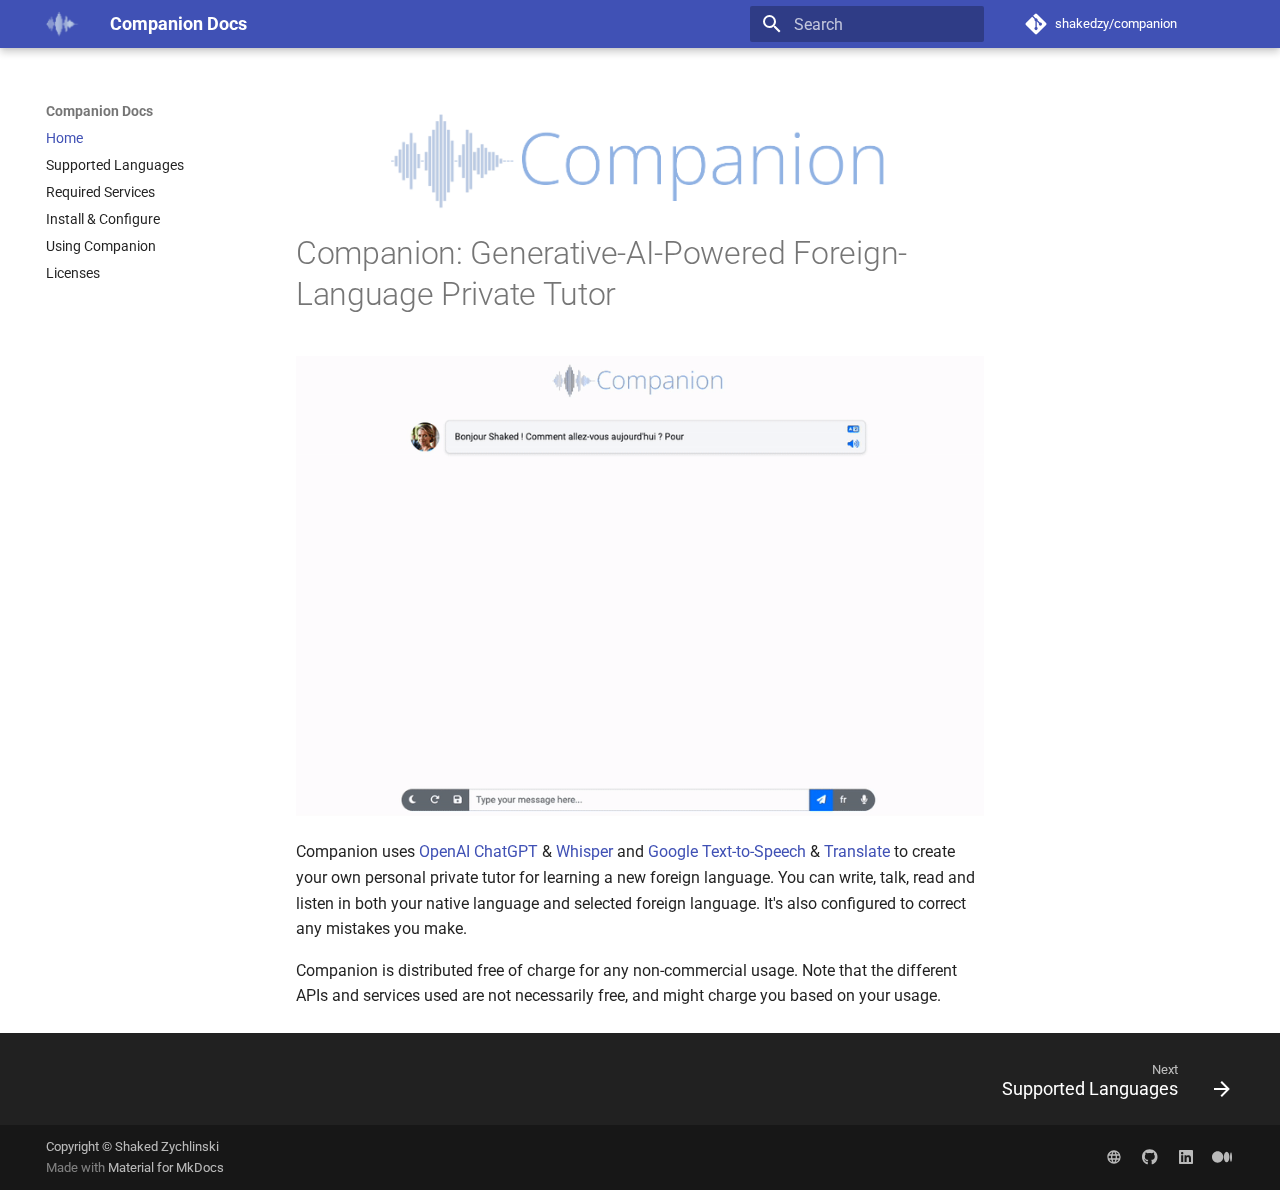
==== index.html @ b1b3f9f4 "Deployed fc66a67 with MkDocs version: 1.4.3" ====
<!doctype html>
<html lang="en" class="no-js">
  <head>
    
      <meta charset="utf-8">
      <meta name="viewport" content="width=device-width,initial-scale=1">
      
        <meta name="description" content="Generative-AI-Powered Foreign-Language Private Tutor (Docs Site)">
      
      
        <meta name="author" content="Shaked Zychlinski">
      
      
        <link rel="canonical" href="http://shakedzy.xyz/companion/">
      
      
      
        <link rel="next" href="languages/">
      
      <link rel="icon" href="images/favicon.png">
      <meta name="generator" content="mkdocs-1.4.3, mkdocs-material-9.1.15">
    
    
      
        <title>Companion Docs</title>
      
    
    
      <link rel="stylesheet" href="assets/stylesheets/main.26e3688c.min.css">
      
      

    
    
    
      
        
        
        <link rel="preconnect" href="https://fonts.gstatic.com" crossorigin>
        <link rel="stylesheet" href="https://fonts.googleapis.com/css?family=Roboto:300,300i,400,400i,700,700i%7CRoboto+Mono:400,400i,700,700i&display=fallback">
        <style>:root{--md-text-font:"Roboto";--md-code-font:"Roboto Mono"}</style>
      
    
    
    <script>__md_scope=new URL(".",location),__md_hash=e=>[...e].reduce((e,_)=>(e<<5)-e+_.charCodeAt(0),0),__md_get=(e,_=localStorage,t=__md_scope)=>JSON.parse(_.getItem(t.pathname+"."+e)),__md_set=(e,_,t=localStorage,a=__md_scope)=>{try{t.setItem(a.pathname+"."+e,JSON.stringify(_))}catch(e){}}</script>
    
      

    
    
    
  </head>
  
  
    <body dir="ltr">
  
    
    
      <script>var palette=__md_get("__palette");if(palette&&"object"==typeof palette.color)for(var key of Object.keys(palette.color))document.body.setAttribute("data-md-color-"+key,palette.color[key])</script>
    
    <input class="md-toggle" data-md-toggle="drawer" type="checkbox" id="__drawer" autocomplete="off">
    <input class="md-toggle" data-md-toggle="search" type="checkbox" id="__search" autocomplete="off">
    <label class="md-overlay" for="__drawer"></label>
    <div data-md-component="skip">
      
        
        <a href="#companion-generative-ai-powered-foreign-language-private-tutor" class="md-skip">
          Skip to content
        </a>
      
    </div>
    <div data-md-component="announce">
      
    </div>
    
    
      

  

<header class="md-header md-header--shadow" data-md-component="header">
  <nav class="md-header__inner md-grid" aria-label="Header">
    <a href="." title="Companion Docs" class="md-header__button md-logo" aria-label="Companion Docs" data-md-component="logo">
      
  <img src="images/small_logo.png" alt="logo">

    </a>
    <label class="md-header__button md-icon" for="__drawer">
      <svg xmlns="http://www.w3.org/2000/svg" viewBox="0 0 24 24"><path d="M3 6h18v2H3V6m0 5h18v2H3v-2m0 5h18v2H3v-2Z"/></svg>
    </label>
    <div class="md-header__title" data-md-component="header-title">
      <div class="md-header__ellipsis">
        <div class="md-header__topic">
          <span class="md-ellipsis">
            Companion Docs
          </span>
        </div>
        <div class="md-header__topic" data-md-component="header-topic">
          <span class="md-ellipsis">
            
              Home
            
          </span>
        </div>
      </div>
    </div>
    
    
    
      <label class="md-header__button md-icon" for="__search">
        <svg xmlns="http://www.w3.org/2000/svg" viewBox="0 0 24 24"><path d="M9.5 3A6.5 6.5 0 0 1 16 9.5c0 1.61-.59 3.09-1.56 4.23l.27.27h.79l5 5-1.5 1.5-5-5v-.79l-.27-.27A6.516 6.516 0 0 1 9.5 16 6.5 6.5 0 0 1 3 9.5 6.5 6.5 0 0 1 9.5 3m0 2C7 5 5 7 5 9.5S7 14 9.5 14 14 12 14 9.5 12 5 9.5 5Z"/></svg>
      </label>
      <div class="md-search" data-md-component="search" role="dialog">
  <label class="md-search__overlay" for="__search"></label>
  <div class="md-search__inner" role="search">
    <form class="md-search__form" name="search">
      <input type="text" class="md-search__input" name="query" aria-label="Search" placeholder="Search" autocapitalize="off" autocorrect="off" autocomplete="off" spellcheck="false" data-md-component="search-query" required>
      <label class="md-search__icon md-icon" for="__search">
        <svg xmlns="http://www.w3.org/2000/svg" viewBox="0 0 24 24"><path d="M9.5 3A6.5 6.5 0 0 1 16 9.5c0 1.61-.59 3.09-1.56 4.23l.27.27h.79l5 5-1.5 1.5-5-5v-.79l-.27-.27A6.516 6.516 0 0 1 9.5 16 6.5 6.5 0 0 1 3 9.5 6.5 6.5 0 0 1 9.5 3m0 2C7 5 5 7 5 9.5S7 14 9.5 14 14 12 14 9.5 12 5 9.5 5Z"/></svg>
        <svg xmlns="http://www.w3.org/2000/svg" viewBox="0 0 24 24"><path d="M20 11v2H8l5.5 5.5-1.42 1.42L4.16 12l7.92-7.92L13.5 5.5 8 11h12Z"/></svg>
      </label>
      <nav class="md-search__options" aria-label="Search">
        
        <button type="reset" class="md-search__icon md-icon" title="Clear" aria-label="Clear" tabindex="-1">
          <svg xmlns="http://www.w3.org/2000/svg" viewBox="0 0 24 24"><path d="M19 6.41 17.59 5 12 10.59 6.41 5 5 6.41 10.59 12 5 17.59 6.41 19 12 13.41 17.59 19 19 17.59 13.41 12 19 6.41Z"/></svg>
        </button>
      </nav>
      
    </form>
    <div class="md-search__output">
      <div class="md-search__scrollwrap" data-md-scrollfix>
        <div class="md-search-result" data-md-component="search-result">
          <div class="md-search-result__meta">
            Initializing search
          </div>
          <ol class="md-search-result__list" role="presentation"></ol>
        </div>
      </div>
    </div>
  </div>
</div>
    
    
      <div class="md-header__source">
        <a href="https://github.com/shakedzy/companion" title="Go to repository" class="md-source" data-md-component="source">
  <div class="md-source__icon md-icon">
    
    <svg xmlns="http://www.w3.org/2000/svg" viewBox="0 0 448 512"><!--! Font Awesome Free 6.4.0 by @fontawesome - https://fontawesome.com License - https://fontawesome.com/license/free (Icons: CC BY 4.0, Fonts: SIL OFL 1.1, Code: MIT License) Copyright 2023 Fonticons, Inc.--><path d="M439.55 236.05 244 40.45a28.87 28.87 0 0 0-40.81 0l-40.66 40.63 51.52 51.52c27.06-9.14 52.68 16.77 43.39 43.68l49.66 49.66c34.23-11.8 61.18 31 35.47 56.69-26.49 26.49-70.21-2.87-56-37.34L240.22 199v121.85c25.3 12.54 22.26 41.85 9.08 55a34.34 34.34 0 0 1-48.55 0c-17.57-17.6-11.07-46.91 11.25-56v-123c-20.8-8.51-24.6-30.74-18.64-45L142.57 101 8.45 235.14a28.86 28.86 0 0 0 0 40.81l195.61 195.6a28.86 28.86 0 0 0 40.8 0l194.69-194.69a28.86 28.86 0 0 0 0-40.81z"/></svg>
  </div>
  <div class="md-source__repository">
    shakedzy/companion
  </div>
</a>
      </div>
    
  </nav>
  
</header>
    
    <div class="md-container" data-md-component="container">
      
      
        
          
        
      
      <main class="md-main" data-md-component="main">
        <div class="md-main__inner md-grid">
          
            
              
              <div class="md-sidebar md-sidebar--primary" data-md-component="sidebar" data-md-type="navigation" >
                <div class="md-sidebar__scrollwrap">
                  <div class="md-sidebar__inner">
                    


<nav class="md-nav md-nav--primary" aria-label="Navigation" data-md-level="0">
  <label class="md-nav__title" for="__drawer">
    <a href="." title="Companion Docs" class="md-nav__button md-logo" aria-label="Companion Docs" data-md-component="logo">
      
  <img src="images/small_logo.png" alt="logo">

    </a>
    Companion Docs
  </label>
  
    <div class="md-nav__source">
      <a href="https://github.com/shakedzy/companion" title="Go to repository" class="md-source" data-md-component="source">
  <div class="md-source__icon md-icon">
    
    <svg xmlns="http://www.w3.org/2000/svg" viewBox="0 0 448 512"><!--! Font Awesome Free 6.4.0 by @fontawesome - https://fontawesome.com License - https://fontawesome.com/license/free (Icons: CC BY 4.0, Fonts: SIL OFL 1.1, Code: MIT License) Copyright 2023 Fonticons, Inc.--><path d="M439.55 236.05 244 40.45a28.87 28.87 0 0 0-40.81 0l-40.66 40.63 51.52 51.52c27.06-9.14 52.68 16.77 43.39 43.68l49.66 49.66c34.23-11.8 61.18 31 35.47 56.69-26.49 26.49-70.21-2.87-56-37.34L240.22 199v121.85c25.3 12.54 22.26 41.85 9.08 55a34.34 34.34 0 0 1-48.55 0c-17.57-17.6-11.07-46.91 11.25-56v-123c-20.8-8.51-24.6-30.74-18.64-45L142.57 101 8.45 235.14a28.86 28.86 0 0 0 0 40.81l195.61 195.6a28.86 28.86 0 0 0 40.8 0l194.69-194.69a28.86 28.86 0 0 0 0-40.81z"/></svg>
  </div>
  <div class="md-source__repository">
    shakedzy/companion
  </div>
</a>
    </div>
  
  <ul class="md-nav__list" data-md-scrollfix>
    
      
      
      

  
  
    
  
  
    <li class="md-nav__item md-nav__item--active">
      
      <input class="md-nav__toggle md-toggle" type="checkbox" id="__toc">
      
      
        
      
      
      <a href="." class="md-nav__link md-nav__link--active">
        Home
      </a>
      
    </li>
  

    
      
      
      

  
  
  
    <li class="md-nav__item">
      <a href="languages/" class="md-nav__link">
        Supported Languages
      </a>
    </li>
  

    
      
      
      

  
  
  
    <li class="md-nav__item">
      <a href="setting_up/" class="md-nav__link">
        Required Services
      </a>
    </li>
  

    
      
      
      

  
  
  
    <li class="md-nav__item">
      <a href="install/" class="md-nav__link">
        Install & Configure
      </a>
    </li>
  

    
      
      
      

  
  
  
    <li class="md-nav__item">
      <a href="run/" class="md-nav__link">
        Using Companion
      </a>
    </li>
  

    
      
      
      

  
  
  
    <li class="md-nav__item">
      <a href="licenses/" class="md-nav__link">
        Licenses
      </a>
    </li>
  

    
  </ul>
</nav>
                  </div>
                </div>
              </div>
            
            
              
              <div class="md-sidebar md-sidebar--secondary" data-md-component="sidebar" data-md-type="toc" >
                <div class="md-sidebar__scrollwrap">
                  <div class="md-sidebar__inner">
                    

<nav class="md-nav md-nav--secondary" aria-label="Table of contents">
  
  
  
    
  
  
</nav>
                  </div>
                </div>
              </div>
            
          
          
            <div class="md-content" data-md-component="content">
              <article class="md-content__inner md-typeset">
                
                  

  
  


<p align="center">
  <img src="images/logo.png" style="width: 500px;">
</p>

<h1 id="companion-generative-ai-powered-foreign-language-private-tutor">Companion: Generative-AI-Powered Foreign-Language Private Tutor</h1>
<p><img alt="demo" src="images/demo.gif" /></p>
<p>Companion uses <a href="https://chat.openai.com">OpenAI ChatGPT</a> &amp; <a href="https://openai.com/research/whisper">Whisper</a> and 
<a href="https://cloud.google.com/text-to-speech">Google Text-to-Speech</a> &amp; 
<a href="https://translate.google.com/">Translate</a> to create your own personal
private tutor for learning a new foreign language. You can write, talk, read and listen 
in both your native language and selected foreign language. It's also configured to correct any mistakes you make.</p>
<p>Companion is distributed free of charge for any non-commercial usage. Note that the different APIs
and services used are not necessarily free, and might charge you based on your usage. </p>





                
              </article>
            </div>
          
          
  <script>var tabs=__md_get("__tabs");if(Array.isArray(tabs))e:for(var set of document.querySelectorAll(".tabbed-set")){var tab,labels=set.querySelector(".tabbed-labels");for(tab of tabs)for(var label of labels.getElementsByTagName("label"))if(label.innerText.trim()===tab){var input=document.getElementById(label.htmlFor);input.checked=!0;continue e}}</script>

        </div>
        
          <button type="button" class="md-top md-icon" data-md-component="top" hidden>
            <svg xmlns="http://www.w3.org/2000/svg" viewBox="0 0 24 24"><path d="M13 20h-2V8l-5.5 5.5-1.42-1.42L12 4.16l7.92 7.92-1.42 1.42L13 8v12Z"/></svg>
            Back to top
          </button>
        
      </main>
      
        <footer class="md-footer">
  
    
      
      <nav class="md-footer__inner md-grid" aria-label="Footer" >
        
        
          
          <a href="languages/" class="md-footer__link md-footer__link--next" aria-label="Next: Supported Languages" rel="next">
            <div class="md-footer__title">
              <span class="md-footer__direction">
                Next
              </span>
              <div class="md-ellipsis">
                Supported Languages
              </div>
            </div>
            <div class="md-footer__button md-icon">
              <svg xmlns="http://www.w3.org/2000/svg" viewBox="0 0 24 24"><path d="M4 11v2h12l-5.5 5.5 1.42 1.42L19.84 12l-7.92-7.92L10.5 5.5 16 11H4Z"/></svg>
            </div>
          </a>
        
      </nav>
    
  
  <div class="md-footer-meta md-typeset">
    <div class="md-footer-meta__inner md-grid">
      <div class="md-copyright">
  
    <div class="md-copyright__highlight">
      Copyright &copy; Shaked Zychlinski
    </div>
  
  
    Made with
    <a href="https://squidfunk.github.io/mkdocs-material/" target="_blank" rel="noopener">
      Material for MkDocs
    </a>
  
</div>
      
        <div class="md-social">
  
    
    
    
    
      
      
    
    <a href="https://shakedzy.xyz/" target="_blank" rel="noopener" title="shakedzy.xyz" class="md-social__link">
      <svg xmlns="http://www.w3.org/2000/svg" viewBox="0 0 24 24"><path d="M16.36 14c.08-.66.14-1.32.14-2 0-.68-.06-1.34-.14-2h3.38c.16.64.26 1.31.26 2s-.1 1.36-.26 2m-5.15 5.56c.6-1.11 1.06-2.31 1.38-3.56h2.95a8.03 8.03 0 0 1-4.33 3.56M14.34 14H9.66c-.1-.66-.16-1.32-.16-2 0-.68.06-1.35.16-2h4.68c.09.65.16 1.32.16 2 0 .68-.07 1.34-.16 2M12 19.96c-.83-1.2-1.5-2.53-1.91-3.96h3.82c-.41 1.43-1.08 2.76-1.91 3.96M8 8H5.08A7.923 7.923 0 0 1 9.4 4.44C8.8 5.55 8.35 6.75 8 8m-2.92 8H8c.35 1.25.8 2.45 1.4 3.56A8.008 8.008 0 0 1 5.08 16m-.82-2C4.1 13.36 4 12.69 4 12s.1-1.36.26-2h3.38c-.08.66-.14 1.32-.14 2 0 .68.06 1.34.14 2M12 4.03c.83 1.2 1.5 2.54 1.91 3.97h-3.82c.41-1.43 1.08-2.77 1.91-3.97M18.92 8h-2.95a15.65 15.65 0 0 0-1.38-3.56c1.84.63 3.37 1.9 4.33 3.56M12 2C6.47 2 2 6.5 2 12a10 10 0 0 0 10 10 10 10 0 0 0 10-10A10 10 0 0 0 12 2Z"/></svg>
    </a>
  
    
    
    
    
      
      
    
    <a href="https://github.com/shakedzy" target="_blank" rel="noopener" title="github.com" class="md-social__link">
      <svg xmlns="http://www.w3.org/2000/svg" viewBox="0 0 496 512"><!--! Font Awesome Free 6.4.0 by @fontawesome - https://fontawesome.com License - https://fontawesome.com/license/free (Icons: CC BY 4.0, Fonts: SIL OFL 1.1, Code: MIT License) Copyright 2023 Fonticons, Inc.--><path d="M165.9 397.4c0 2-2.3 3.6-5.2 3.6-3.3.3-5.6-1.3-5.6-3.6 0-2 2.3-3.6 5.2-3.6 3-.3 5.6 1.3 5.6 3.6zm-31.1-4.5c-.7 2 1.3 4.3 4.3 4.9 2.6 1 5.6 0 6.2-2s-1.3-4.3-4.3-5.2c-2.6-.7-5.5.3-6.2 2.3zm44.2-1.7c-2.9.7-4.9 2.6-4.6 4.9.3 2 2.9 3.3 5.9 2.6 2.9-.7 4.9-2.6 4.6-4.6-.3-1.9-3-3.2-5.9-2.9zM244.8 8C106.1 8 0 113.3 0 252c0 110.9 69.8 205.8 169.5 239.2 12.8 2.3 17.3-5.6 17.3-12.1 0-6.2-.3-40.4-.3-61.4 0 0-70 15-84.7-29.8 0 0-11.4-29.1-27.8-36.6 0 0-22.9-15.7 1.6-15.4 0 0 24.9 2 38.6 25.8 21.9 38.6 58.6 27.5 72.9 20.9 2.3-16 8.8-27.1 16-33.7-55.9-6.2-112.3-14.3-112.3-110.5 0-27.5 7.6-41.3 23.6-58.9-2.6-6.5-11.1-33.3 2.6-67.9 20.9-6.5 69 27 69 27 20-5.6 41.5-8.5 62.8-8.5s42.8 2.9 62.8 8.5c0 0 48.1-33.6 69-27 13.7 34.7 5.2 61.4 2.6 67.9 16 17.7 25.8 31.5 25.8 58.9 0 96.5-58.9 104.2-114.8 110.5 9.2 7.9 17 22.9 17 46.4 0 33.7-.3 75.4-.3 83.6 0 6.5 4.6 14.4 17.3 12.1C428.2 457.8 496 362.9 496 252 496 113.3 383.5 8 244.8 8zM97.2 352.9c-1.3 1-1 3.3.7 5.2 1.6 1.6 3.9 2.3 5.2 1 1.3-1 1-3.3-.7-5.2-1.6-1.6-3.9-2.3-5.2-1zm-10.8-8.1c-.7 1.3.3 2.9 2.3 3.9 1.6 1 3.6.7 4.3-.7.7-1.3-.3-2.9-2.3-3.9-2-.6-3.6-.3-4.3.7zm32.4 35.6c-1.6 1.3-1 4.3 1.3 6.2 2.3 2.3 5.2 2.6 6.5 1 1.3-1.3.7-4.3-1.3-6.2-2.2-2.3-5.2-2.6-6.5-1zm-11.4-14.7c-1.6 1-1.6 3.6 0 5.9 1.6 2.3 4.3 3.3 5.6 2.3 1.6-1.3 1.6-3.9 0-6.2-1.4-2.3-4-3.3-5.6-2z"/></svg>
    </a>
  
    
    
    
    
      
      
    
    <a href="https://www.linkedin.com/in/shakedzy/" target="_blank" rel="noopener" title="www.linkedin.com" class="md-social__link">
      <svg xmlns="http://www.w3.org/2000/svg" viewBox="0 0 448 512"><!--! Font Awesome Free 6.4.0 by @fontawesome - https://fontawesome.com License - https://fontawesome.com/license/free (Icons: CC BY 4.0, Fonts: SIL OFL 1.1, Code: MIT License) Copyright 2023 Fonticons, Inc.--><path d="M416 32H31.9C14.3 32 0 46.5 0 64.3v383.4C0 465.5 14.3 480 31.9 480H416c17.6 0 32-14.5 32-32.3V64.3c0-17.8-14.4-32.3-32-32.3zM135.4 416H69V202.2h66.5V416zm-33.2-243c-21.3 0-38.5-17.3-38.5-38.5S80.9 96 102.2 96c21.2 0 38.5 17.3 38.5 38.5 0 21.3-17.2 38.5-38.5 38.5zm282.1 243h-66.4V312c0-24.8-.5-56.7-34.5-56.7-34.6 0-39.9 27-39.9 54.9V416h-66.4V202.2h63.7v29.2h.9c8.9-16.8 30.6-34.5 62.9-34.5 67.2 0 79.7 44.3 79.7 101.9V416z"/></svg>
    </a>
  
    
    
    
    
      
      
    
    <a href="https://shakedzy.medium.com/" target="_blank" rel="noopener" title="shakedzy.medium.com" class="md-social__link">
      <svg xmlns="http://www.w3.org/2000/svg" viewBox="0 0 640 512"><!--! Font Awesome Free 6.4.0 by @fontawesome - https://fontawesome.com License - https://fontawesome.com/license/free (Icons: CC BY 4.0, Fonts: SIL OFL 1.1, Code: MIT License) Copyright 2023 Fonticons, Inc.--><path d="M180.5 74.262C80.813 74.262 0 155.633 0 256s80.819 181.738 180.5 181.738S361 356.373 361 256 280.191 74.262 180.5 74.262Zm288.25 10.646c-49.845 0-90.245 76.619-90.245 171.095s40.406 171.1 90.251 171.1 90.251-76.619 90.251-171.1H559c0-94.503-40.4-171.095-90.248-171.095Zm139.506 17.821c-17.526 0-31.735 68.628-31.735 153.274s14.2 153.274 31.735 153.274S640 340.631 640 256c0-84.649-14.215-153.271-31.742-153.271Z"/></svg>
    </a>
  
</div>
      
    </div>
  </div>
</footer>
      
    </div>
    <div class="md-dialog" data-md-component="dialog">
      <div class="md-dialog__inner md-typeset"></div>
    </div>
    
    <script id="__config" type="application/json">{"base": ".", "features": ["navigation.top", "navigation.footer", "content.code.copy", "content.tabs.link"], "search": "assets/javascripts/workers/search.208ed371.min.js", "translations": {"clipboard.copied": "Copied to clipboard", "clipboard.copy": "Copy to clipboard", "search.result.more.one": "1 more on this page", "search.result.more.other": "# more on this page", "search.result.none": "No matching documents", "search.result.one": "1 matching document", "search.result.other": "# matching documents", "search.result.placeholder": "Type to start searching", "search.result.term.missing": "Missing", "select.version": "Select version"}}</script>
    
    
      <script src="assets/javascripts/bundle.b4d07000.min.js"></script>
      
    
  </body>
</html>
---- assets/stylesheets/main.26e3688c.min.css ----
@charset "UTF-8";html{-webkit-text-size-adjust:none;-moz-text-size-adjust:none;text-size-adjust:none;box-sizing:border-box}*,:after,:before{box-sizing:inherit}@media (prefers-reduced-motion){*,:after,:before{transition:none!important}}body{margin:0}a,button,input,label{-webkit-tap-highlight-color:transparent}a{color:inherit;text-decoration:none}hr{border:0;box-sizing:initial;display:block;height:.05rem;overflow:visible;padding:0}small{font-size:80%}sub,sup{line-height:1em}img{border-style:none}table{border-collapse:initial;border-spacing:0}td,th{font-weight:400;vertical-align:top}button{background:#0000;border:0;font-family:inherit;font-size:inherit;margin:0;padding:0}input{border:0;outline:none}:root{--md-primary-fg-color:#4051b5;--md-primary-fg-color--light:#5d6cc0;--md-primary-fg-color--dark:#303fa1;--md-primary-bg-color:#fff;--md-primary-bg-color--light:#ffffffb3;--md-accent-fg-color:#526cfe;--md-accent-fg-color--transparent:#526cfe1a;--md-accent-bg-color:#fff;--md-accent-bg-color--light:#ffffffb3}[data-md-color-scheme=default]{color-scheme:light}[data-md-color-scheme=default] img[src$="#gh-dark-mode-only"],[data-md-color-scheme=default] img[src$="#only-dark"]{display:none}:root,[data-md-color-scheme=default]{--md-default-fg-color:#000000de;--md-default-fg-color--light:#0000008a;--md-default-fg-color--lighter:#00000052;--md-default-fg-color--lightest:#00000012;--md-default-bg-color:#fff;--md-default-bg-color--light:#ffffffb3;--md-default-bg-color--lighter:#ffffff4d;--md-default-bg-color--lightest:#ffffff1f;--md-code-fg-color:#36464e;--md-code-bg-color:#f5f5f5;--md-code-hl-color:#ffff0080;--md-code-hl-number-color:#d52a2a;--md-code-hl-special-color:#db1457;--md-code-hl-function-color:#a846b9;--md-code-hl-constant-color:#6e59d9;--md-code-hl-keyword-color:#3f6ec6;--md-code-hl-string-color:#1c7d4d;--md-code-hl-name-color:var(--md-code-fg-color);--md-code-hl-operator-color:var(--md-default-fg-color--light);--md-code-hl-punctuation-color:var(--md-default-fg-color--light);--md-code-hl-comment-color:var(--md-default-fg-color--light);--md-code-hl-generic-color:var(--md-default-fg-color--light);--md-code-hl-variable-color:var(--md-default-fg-color--light);--md-typeset-color:var(--md-default-fg-color);--md-typeset-a-color:var(--md-primary-fg-color);--md-typeset-mark-color:#ffff0080;--md-typeset-del-color:#f5503d26;--md-typeset-ins-color:#0bd57026;--md-typeset-kbd-color:#fafafa;--md-typeset-kbd-accent-color:#fff;--md-typeset-kbd-border-color:#b8b8b8;--md-typeset-table-color:#0000001f;--md-typeset-table-color--light:rgba(0,0,0,.035);--md-admonition-fg-color:var(--md-default-fg-color);--md-admonition-bg-color:var(--md-default-bg-color);--md-warning-fg-color:#000000de;--md-warning-bg-color:#ff9;--md-footer-fg-color:#fff;--md-footer-fg-color--light:#ffffffb3;--md-footer-fg-color--lighter:#ffffff73;--md-footer-bg-color:#000000de;--md-footer-bg-color--dark:#00000052;--md-shadow-z1:0 0.2rem 0.5rem #0000000d,0 0 0.05rem #0000001a;--md-shadow-z2:0 0.2rem 0.5rem #0000001a,0 0 0.05rem #00000040;--md-shadow-z3:0 0.2rem 0.5rem #0003,0 0 0.05rem #00000059}.md-icon svg{fill:currentcolor;display:block;height:1.2rem;width:1.2rem}body{-webkit-font-smoothing:antialiased;-moz-osx-font-smoothing:grayscale;--md-text-font-family:var(--md-text-font,_),-apple-system,BlinkMacSystemFont,Helvetica,Arial,sans-serif;--md-code-font-family:var(--md-code-font,_),SFMono-Regular,Consolas,Menlo,monospace}aside,body,input{font-feature-settings:"kern","liga";color:var(--md-typeset-color);font-family:var(--md-text-font-family)}code,kbd,pre{font-feature-settings:"kern";font-family:var(--md-code-font-family)}:root{--md-typeset-table-sort-icon:url('data:image/svg+xml;charset=utf-8,<svg xmlns="http://www.w3.org/2000/svg" viewBox="0 0 24 24"><path d="m18 21-4-4h3V7h-3l4-4 4 4h-3v10h3M2 19v-2h10v2M2 13v-2h7v2M2 7V5h4v2H2Z"/></svg>');--md-typeset-table-sort-icon--asc:url('data:image/svg+xml;charset=utf-8,<svg xmlns="http://www.w3.org/2000/svg" viewBox="0 0 24 24"><path d="M19 17h3l-4 4-4-4h3V3h2M2 17h10v2H2M6 5v2H2V5m0 6h7v2H2v-2Z"/></svg>');--md-typeset-table-sort-icon--desc:url('data:image/svg+xml;charset=utf-8,<svg xmlns="http://www.w3.org/2000/svg" viewBox="0 0 24 24"><path d="M19 7h3l-4-4-4 4h3v14h2M2 17h10v2H2M6 5v2H2V5m0 6h7v2H2v-2Z"/></svg>')}.md-typeset{-webkit-print-color-adjust:exact;color-adjust:exact;font-size:.8rem;line-height:1.6}@media print{.md-typeset{font-size:.68rem}}.md-typeset blockquote,.md-typeset dl,.md-typeset figure,.md-typeset ol,.md-typeset pre,.md-typeset ul{margin-bottom:1em;margin-top:1em}.md-typeset h1{color:var(--md-default-fg-color--light);font-size:2em;line-height:1.3;margin:0 0 1.25em}.md-typeset h1,.md-typeset h2{font-weight:300;letter-spacing:-.01em}.md-typeset h2{font-size:1.5625em;line-height:1.4;margin:1.6em 0 .64em}.md-typeset h3{font-size:1.25em;font-weight:400;letter-spacing:-.01em;line-height:1.5;margin:1.6em 0 .8em}.md-typeset h2+h3{margin-top:.8em}.md-typeset h4{font-weight:700;letter-spacing:-.01em;margin:1em 0}.md-typeset h5,.md-typeset h6{color:var(--md-default-fg-color--light);font-size:.8em;font-weight:700;letter-spacing:-.01em;margin:1.25em 0}.md-typeset h5{text-transform:uppercase}.md-typeset hr{border-bottom:.05rem solid var(--md-default-fg-color--lightest);display:flow-root;margin:1.5em 0}.md-typeset a{color:var(--md-typeset-a-color);word-break:break-word}.md-typeset a,.md-typeset a:before{transition:color 125ms}.md-typeset a:focus,.md-typeset a:hover{color:var(--md-accent-fg-color)}.md-typeset a:focus code,.md-typeset a:hover code{background-color:var(--md-accent-fg-color--transparent)}.md-typeset a code{color:currentcolor;transition:background-color 125ms}.md-typeset a.focus-visible{outline-color:var(--md-accent-fg-color);outline-offset:.2rem}.md-typeset code,.md-typeset kbd,.md-typeset pre{color:var(--md-code-fg-color);direction:ltr;font-variant-ligatures:none}@media print{.md-typeset code,.md-typeset kbd,.md-typeset pre{white-space:pre-wrap}}.md-typeset code{background-color:var(--md-code-bg-color);border-radius:.1rem;-webkit-box-decoration-break:clone;box-decoration-break:clone;font-size:.85em;padding:0 .2941176471em;word-break:break-word}.md-typeset code:not(.focus-visible){-webkit-tap-highlight-color:transparent;outline:none}.md-typeset pre{display:flow-root;line-height:1.4;position:relative}.md-typeset pre>code{-webkit-box-decoration-break:slice;box-decoration-break:slice;box-shadow:none;display:block;margin:0;outline-color:var(--md-accent-fg-color);overflow:auto;padding:.7720588235em 1.1764705882em;scrollbar-color:var(--md-default-fg-color--lighter) #0000;scrollbar-width:thin;touch-action:auto;word-break:normal}.md-typeset pre>code:hover{scrollbar-color:var(--md-accent-fg-color) #0000}.md-typeset pre>code::-webkit-scrollbar{height:.2rem;width:.2rem}.md-typeset pre>code::-webkit-scrollbar-thumb{background-color:var(--md-default-fg-color--lighter)}.md-typeset pre>code::-webkit-scrollbar-thumb:hover{background-color:var(--md-accent-fg-color)}.md-typeset kbd{background-color:var(--md-typeset-kbd-color);border-radius:.1rem;box-shadow:0 .1rem 0 .05rem var(--md-typeset-kbd-border-color),0 .1rem 0 var(--md-typeset-kbd-border-color),0 -.1rem .2rem var(--md-typeset-kbd-accent-color) inset;color:var(--md-default-fg-color);display:inline-block;font-size:.75em;padding:0 .6666666667em;vertical-align:text-top;word-break:break-word}.md-typeset mark{background-color:var(--md-typeset-mark-color);-webkit-box-decoration-break:clone;box-decoration-break:clone;color:inherit;word-break:break-word}.md-typeset abbr{border-bottom:.05rem dotted var(--md-default-fg-color--light);cursor:help;text-decoration:none}@media (hover:none){.md-typeset abbr[title]:focus:after,.md-typeset abbr[title]:hover:after{background-color:var(--md-default-fg-color);border-radius:.1rem;box-shadow:var(--md-shadow-z3);color:var(--md-default-bg-color);content:attr(title);font-size:.7rem;left:.8rem;margin-top:2em;padding:.2rem .3rem;position:absolute;right:.8rem}}.md-typeset small{opacity:.75}[dir=ltr] .md-typeset sub,[dir=ltr] .md-typeset sup{margin-left:.078125em}[dir=rtl] .md-typeset sub,[dir=rtl] .md-typeset sup{margin-right:.078125em}[dir=ltr] .md-typeset blockquote{padding-left:.6rem}[dir=rtl] .md-typeset blockquote{padding-right:.6rem}[dir=ltr] .md-typeset blockquote{border-left:.2rem solid var(--md-default-fg-color--lighter)}[dir=rtl] .md-typeset blockquote{border-right:.2rem solid var(--md-default-fg-color--lighter)}.md-typeset blockquote{color:var(--md-default-fg-color--light);margin-left:0;margin-right:0}.md-typeset ul{list-style-type:disc}[dir=ltr] .md-typeset ol,[dir=ltr] .md-typeset ul{margin-left:.625em}[dir=rtl] .md-typeset ol,[dir=rtl] .md-typeset ul{margin-right:.625em}.md-typeset ol,.md-typeset ul{padding:0}.md-typeset ol:not([hidden]),.md-typeset ul:not([hidden]){display:flow-root}.md-typeset ol ol,.md-typeset ul ol{list-style-type:lower-alpha}.md-typeset ol ol ol,.md-typeset ul ol ol{list-style-type:lower-roman}[dir=ltr] .md-typeset ol li,[dir=ltr] .md-typeset ul li{margin-left:1.25em}[dir=rtl] .md-typeset ol li,[dir=rtl] .md-typeset ul li{margin-right:1.25em}.md-typeset ol li,.md-typeset ul li{margin-bottom:.5em}.md-typeset ol li blockquote,.md-typeset ol li p,.md-typeset ul li blockquote,.md-typeset ul li p{margin:.5em 0}.md-typeset ol li:last-child,.md-typeset ul li:last-child{margin-bottom:0}[dir=ltr] .md-typeset ol li ol,[dir=ltr] .md-typeset ol li ul,[dir=ltr] .md-typeset ul li ol,[dir=ltr] .md-typeset ul li ul{margin-left:.625em}[dir=rtl] .md-typeset ol li ol,[dir=rtl] .md-typeset ol li ul,[dir=rtl] .md-typeset ul li ol,[dir=rtl] .md-typeset ul li ul{margin-right:.625em}.md-typeset ol li ol,.md-typeset ol li ul,.md-typeset ul li ol,.md-typeset ul li ul{margin-bottom:.5em;margin-top:.5em}[dir=ltr] .md-typeset dd{margin-left:1.875em}[dir=rtl] .md-typeset dd{margin-right:1.875em}.md-typeset dd{margin-bottom:1.5em;margin-top:1em}.md-typeset img,.md-typeset svg,.md-typeset video{height:auto;max-width:100%}.md-typeset img[align=left]{margin:1em 1em 1em 0}.md-typeset img[align=right]{margin:1em 0 1em 1em}.md-typeset img[align]:only-child{margin-top:0}.md-typeset figure{display:flow-root;margin:1em auto;max-width:100%;text-align:center;width:-webkit-fit-content;width:-moz-fit-content;width:fit-content}.md-typeset figure img{display:block}.md-typeset figcaption{font-style:italic;margin:1em auto;max-width:24rem}.md-typeset iframe{max-width:100%}.md-typeset table:not([class]){background-color:var(--md-default-bg-color);border:.05rem solid var(--md-typeset-table-color);border-radius:.1rem;display:inline-block;font-size:.64rem;max-width:100%;overflow:auto;touch-action:auto}@media print{.md-typeset table:not([class]){display:table}}.md-typeset table:not([class])+*{margin-top:1.5em}.md-typeset table:not([class]) td>:first-child,.md-typeset table:not([class]) th>:first-child{margin-top:0}.md-typeset table:not([class]) td>:last-child,.md-typeset table:not([class]) th>:last-child{margin-bottom:0}.md-typeset table:not([class]) td:not([align]),.md-typeset table:not([class]) th:not([align]){text-align:left}[dir=rtl] .md-typeset table:not([class]) td:not([align]),[dir=rtl] .md-typeset table:not([class]) th:not([align]){text-align:right}.md-typeset table:not([class]) th{font-weight:700;min-width:5rem;padding:.9375em 1.25em;vertical-align:top}.md-typeset table:not([class]) td{border-top:.05rem solid var(--md-typeset-table-color);padding:.9375em 1.25em;vertical-align:top}.md-typeset table:not([class]) tbody tr{transition:background-color 125ms}.md-typeset table:not([class]) tbody tr:hover{background-color:var(--md-typeset-table-color--light);box-shadow:0 .05rem 0 var(--md-default-bg-color) inset}.md-typeset table:not([class]) a{word-break:normal}.md-typeset table th[role=columnheader]{cursor:pointer}[dir=ltr] .md-typeset table th[role=columnheader]:after{margin-left:.5em}[dir=rtl] .md-typeset table th[role=columnheader]:after{margin-right:.5em}.md-typeset table th[role=columnheader]:after{content:"";display:inline-block;height:1.2em;-webkit-mask-image:var(--md-typeset-table-sort-icon);mask-image:var(--md-typeset-table-sort-icon);-webkit-mask-repeat:no-repeat;mask-repeat:no-repeat;-webkit-mask-size:contain;mask-size:contain;transition:background-color 125ms;vertical-align:text-bottom;width:1.2em}.md-typeset table th[role=columnheader]:hover:after{background-color:var(--md-default-fg-color--lighter)}.md-typeset table th[role=columnheader][aria-sort=ascending]:after{background-color:var(--md-default-fg-color--light);-webkit-mask-image:var(--md-typeset-table-sort-icon--asc);mask-image:var(--md-typeset-table-sort-icon--asc)}.md-typeset table th[role=columnheader][aria-sort=descending]:after{background-color:var(--md-default-fg-color--light);-webkit-mask-image:var(--md-typeset-table-sort-icon--desc);mask-image:var(--md-typeset-table-sort-icon--desc)}.md-typeset__scrollwrap{margin:1em -.8rem;overflow-x:auto;touch-action:auto}.md-typeset__table{display:inline-block;margin-bottom:.5em;padding:0 .8rem}@media print{.md-typeset__table{display:block}}html .md-typeset__table table{display:table;margin:0;overflow:hidden;width:100%}@media screen and (max-width:44.9375em){.md-content__inner>pre{margin:1em -.8rem}.md-content__inner>pre code{border-radius:0}}.md-banner{background-color:var(--md-footer-bg-color);color:var(--md-footer-fg-color);overflow:auto}@media print{.md-banner{display:none}}.md-banner--warning{background-color:var(--md-warning-bg-color);color:var(--md-warning-fg-color)}.md-banner__inner{font-size:.7rem;margin:.6rem auto;padding:0 .8rem}[dir=ltr] .md-banner__button{float:right}[dir=rtl] .md-banner__button{float:left}.md-banner__button{color:inherit;cursor:pointer;transition:opacity .25s}.md-banner__button:hover{opacity:.7}html{font-size:125%;height:100%;overflow-x:hidden}@media screen and (min-width:100em){html{font-size:137.5%}}@media screen and (min-width:125em){html{font-size:150%}}body{background-color:var(--md-default-bg-color);display:flex;flex-direction:column;font-size:.5rem;min-height:100%;position:relative;width:100%}@media print{body{display:block}}@media screen and (max-width:59.9375em){body[data-md-scrolllock]{position:fixed}}.md-grid{margin-left:auto;margin-right:auto;max-width:61rem}.md-container{display:flex;flex-direction:column;flex-grow:1}@media print{.md-container{display:block}}.md-main{flex-grow:1}.md-main__inner{display:flex;height:100%;margin-top:1.5rem}.md-ellipsis{overflow:hidden;text-overflow:ellipsis}.md-toggle{display:none}.md-option{height:0;opacity:0;position:absolute;width:0}.md-option:checked+label:not([hidden]){display:block}.md-option.focus-visible+label{outline-color:var(--md-accent-fg-color);outline-style:auto}.md-skip{background-color:var(--md-default-fg-color);border-radius:.1rem;color:var(--md-default-bg-color);font-size:.64rem;margin:.5rem;opacity:0;outline-color:var(--md-accent-fg-color);padding:.3rem .5rem;position:fixed;transform:translateY(.4rem);z-index:-1}.md-skip:focus{opacity:1;transform:translateY(0);transition:transform .25s cubic-bezier(.4,0,.2,1),opacity 175ms 75ms;z-index:10}@page{margin:25mm}:root{--md-clipboard-icon:url('data:image/svg+xml;charset=utf-8,<svg xmlns="http://www.w3.org/2000/svg" viewBox="0 0 24 24"><path d="M19 21H8V7h11m0-2H8a2 2 0 0 0-2 2v14a2 2 0 0 0 2 2h11a2 2 0 0 0 2-2V7a2 2 0 0 0-2-2m-3-4H4a2 2 0 0 0-2 2v14h2V3h12V1Z"/></svg>')}.md-clipboard{border-radius:.1rem;color:var(--md-default-fg-color--lightest);cursor:pointer;height:1.5em;outline-color:var(--md-accent-fg-color);outline-offset:.1rem;position:absolute;right:.5em;top:.5em;transition:color .25s;width:1.5em;z-index:1}@media print{.md-clipboard{display:none}}.md-clipboard:not(.focus-visible){-webkit-tap-highlight-color:transparent;outline:none}:hover>.md-clipboard{color:var(--md-default-fg-color--light)}.md-clipboard:focus,.md-clipboard:hover{color:var(--md-accent-fg-color)}.md-clipboard:after{background-color:currentcolor;content:"";display:block;height:1.125em;margin:0 auto;-webkit-mask-image:var(--md-clipboard-icon);mask-image:var(--md-clipboard-icon);-webkit-mask-position:center;mask-position:center;-webkit-mask-repeat:no-repeat;mask-repeat:no-repeat;-webkit-mask-size:contain;mask-size:contain;width:1.125em}.md-clipboard--inline{cursor:pointer}.md-clipboard--inline code{transition:color .25s,background-color .25s}.md-clipboard--inline:focus code,.md-clipboard--inline:hover code{background-color:var(--md-accent-fg-color--transparent);color:var(--md-accent-fg-color)}@keyframes consent{0%{opacity:0;transform:translateY(100%)}to{opacity:1;transform:translateY(0)}}@keyframes overlay{0%{opacity:0}to{opacity:1}}.md-consent__overlay{animation:overlay .25s both;-webkit-backdrop-filter:blur(.1rem);backdrop-filter:blur(.1rem);background-color:#0000008a;height:100%;opacity:1;position:fixed;top:0;width:100%;z-index:5}.md-consent__inner{animation:consent .5s cubic-bezier(.1,.7,.1,1) both;background-color:var(--md-default-bg-color);border:0;border-radius:.1rem;bottom:0;box-shadow:0 0 .2rem #0000001a,0 .2rem .4rem #0003;max-height:100%;overflow:auto;padding:0;position:fixed;width:100%;z-index:5}.md-consent__form{padding:.8rem}.md-consent__settings{display:none;margin:1em 0}input:checked+.md-consent__settings{display:block}.md-consent__controls{margin-bottom:.8rem}.md-typeset .md-consent__controls .md-button{display:inline}@media screen and (max-width:44.9375em){.md-typeset .md-consent__controls .md-button{display:block;margin-top:.4rem;text-align:center;width:100%}}.md-consent label{cursor:pointer}.md-content{flex-grow:1;min-width:0}.md-content__inner{margin:0 .8rem 1.2rem;padding-top:.6rem}@media screen and (min-width:76.25em){[dir=ltr] .md-sidebar--primary:not([hidden])~.md-content>.md-content__inner{margin-left:1.2rem}[dir=ltr] .md-sidebar--secondary:not([hidden])~.md-content>.md-content__inner,[dir=rtl] .md-sidebar--primary:not([hidden])~.md-content>.md-content__inner{margin-right:1.2rem}[dir=rtl] .md-sidebar--secondary:not([hidden])~.md-content>.md-content__inner{margin-left:1.2rem}}.md-content__inner:before{content:"";display:block;height:.4rem}.md-content__inner>:last-child{margin-bottom:0}[dir=ltr] .md-content__button{float:right}[dir=rtl] .md-content__button{float:left}[dir=ltr] .md-content__button{margin-left:.4rem}[dir=rtl] .md-content__button{margin-right:.4rem}.md-content__button{margin:.4rem 0;padding:0}@media print{.md-content__button{display:none}}.md-typeset .md-content__button{color:var(--md-default-fg-color--lighter)}.md-content__button svg{display:inline;vertical-align:top}[dir=rtl] .md-content__button svg{transform:scaleX(-1)}[dir=ltr] .md-dialog{right:.8rem}[dir=rtl] .md-dialog{left:.8rem}.md-dialog{background-color:var(--md-default-fg-color);border-radius:.1rem;bottom:.8rem;box-shadow:var(--md-shadow-z3);min-width:11.1rem;opacity:0;padding:.4rem .6rem;pointer-events:none;position:fixed;transform:translateY(100%);transition:transform 0ms .4s,opacity .4s;z-index:4}@media print{.md-dialog{display:none}}.md-dialog--active{opacity:1;pointer-events:auto;transform:translateY(0);transition:transform .4s cubic-bezier(.075,.85,.175,1),opacity .4s}.md-dialog__inner{color:var(--md-default-bg-color);font-size:.7rem}.md-feedback{margin:2em 0 1em;text-align:center}.md-feedback fieldset{border:none;margin:0;padding:0}.md-feedback__title{font-weight:700;margin:1em auto}.md-feedback__inner{position:relative}.md-feedback__list{align-content:baseline;display:flex;flex-wrap:wrap;justify-content:center;position:relative}.md-feedback__list:hover .md-icon:not(:disabled){color:var(--md-default-fg-color--lighter)}:disabled .md-feedback__list{min-height:1.8rem}.md-feedback__icon{color:var(--md-default-fg-color--light);cursor:pointer;flex-shrink:0;margin:0 .1rem;transition:color 125ms}.md-feedback__icon:not(:disabled).md-icon:hover{color:var(--md-accent-fg-color)}.md-feedback__icon:disabled{color:var(--md-default-fg-color--lightest);pointer-events:none}.md-feedback__note{opacity:0;position:relative;transform:translateY(.4rem);transition:transform .4s cubic-bezier(.1,.7,.1,1),opacity .15s}.md-feedback__note>*{margin:0 auto;max-width:16rem}:disabled .md-feedback__note{opacity:1;transform:translateY(0)}.md-footer{background-color:var(--md-footer-bg-color);color:var(--md-footer-fg-color)}@media print{.md-footer{display:none}}.md-footer__inner{justify-content:space-between;overflow:auto;padding:.2rem}.md-footer__inner:not([hidden]){display:flex}.md-footer__link{align-items:end;display:flex;flex-grow:0.01;margin-bottom:.4rem;margin-top:1rem;max-width:100%;outline-color:var(--md-accent-fg-color);overflow:hidden;transition:opacity .25s}.md-footer__link:focus,.md-footer__link:hover{opacity:.7}[dir=rtl] .md-footer__link svg{transform:scaleX(-1)}@media screen and (max-width:44.9375em){.md-footer__link--prev{flex-shrink:0}.md-footer__link--prev .md-footer__title{display:none}}[dir=ltr] .md-footer__link--next{margin-left:auto}[dir=rtl] .md-footer__link--next{margin-right:auto}.md-footer__link--next{text-align:right}[dir=rtl] .md-footer__link--next{text-align:left}.md-footer__title{flex-grow:1;font-size:.9rem;margin-bottom:.7rem;max-width:calc(100% - 2.4rem);padding:0 1rem;white-space:nowrap}.md-footer__button{margin:.2rem;padding:.4rem}.md-footer__direction{font-size:.64rem;opacity:.7}.md-footer-meta{background-color:var(--md-footer-bg-color--dark)}.md-footer-meta__inner{display:flex;flex-wrap:wrap;justify-content:space-between;padding:.2rem}html .md-footer-meta.md-typeset a{color:var(--md-footer-fg-color--light)}html .md-footer-meta.md-typeset a:focus,html .md-footer-meta.md-typeset a:hover{color:var(--md-footer-fg-color)}.md-copyright{color:var(--md-footer-fg-color--lighter);font-size:.64rem;margin:auto .6rem;padding:.4rem 0;width:100%}@media screen and (min-width:45em){.md-copyright{width:auto}}.md-copyright__highlight{color:var(--md-footer-fg-color--light)}.md-social{margin:0 .4rem;padding:.2rem 0 .6rem}@media screen and (min-width:45em){.md-social{padding:.6rem 0}}.md-social__link{display:inline-block;height:1.6rem;text-align:center;width:1.6rem}.md-social__link:before{line-height:1.9}.md-social__link svg{fill:currentcolor;max-height:.8rem;vertical-align:-25%}.md-typeset .md-button{border:.1rem solid;border-radius:.1rem;color:var(--md-primary-fg-color);cursor:pointer;display:inline-block;font-weight:700;padding:.625em 2em;transition:color 125ms,background-color 125ms,border-color 125ms}.md-typeset .md-button--primary{background-color:var(--md-primary-fg-color);border-color:var(--md-primary-fg-color);color:var(--md-primary-bg-color)}.md-typeset .md-button:focus,.md-typeset .md-button:hover{background-color:var(--md-accent-fg-color);border-color:var(--md-accent-fg-color);color:var(--md-accent-bg-color)}[dir=ltr] .md-typeset .md-input{border-top-left-radius:.1rem}[dir=ltr] .md-typeset .md-input,[dir=rtl] .md-typeset .md-input{border-top-right-radius:.1rem}[dir=rtl] .md-typeset .md-input{border-top-left-radius:.1rem}.md-typeset .md-input{border-bottom:.1rem solid var(--md-default-fg-color--lighter);box-shadow:var(--md-shadow-z1);font-size:.8rem;height:1.8rem;padding:0 .6rem;transition:border .25s,box-shadow .25s}.md-typeset .md-input:focus,.md-typeset .md-input:hover{border-bottom-color:var(--md-accent-fg-color);box-shadow:var(--md-shadow-z2)}.md-typeset .md-input--stretch{width:100%}.md-header{background-color:var(--md-primary-fg-color);box-shadow:0 0 .2rem #0000,0 .2rem .4rem #0000;color:var(--md-primary-bg-color);display:block;left:0;position:sticky;right:0;top:0;z-index:4}@media print{.md-header{display:none}}.md-header[hidden]{transform:translateY(-100%);transition:transform .25s cubic-bezier(.8,0,.6,1),box-shadow .25s}.md-header--shadow{box-shadow:0 0 .2rem #0000001a,0 .2rem .4rem #0003;transition:transform .25s cubic-bezier(.1,.7,.1,1),box-shadow .25s}.md-header__inner{align-items:center;display:flex;padding:0 .2rem}.md-header__button{color:currentcolor;cursor:pointer;margin:.2rem;outline-color:var(--md-accent-fg-color);padding:.4rem;position:relative;transition:opacity .25s;vertical-align:middle;z-index:1}.md-header__button:hover{opacity:.7}.md-header__button:not([hidden]){display:inline-block}.md-header__button:not(.focus-visible){-webkit-tap-highlight-color:transparent;outline:none}.md-header__button.md-logo{margin:.2rem;padding:.4rem}@media screen and (max-width:76.1875em){.md-header__button.md-logo{display:none}}.md-header__button.md-logo img,.md-header__button.md-logo svg{fill:currentcolor;display:block;height:1.2rem;width:auto}@media screen and (min-width:60em){.md-header__button[for=__search]{display:none}}.no-js .md-header__button[for=__search]{display:none}[dir=rtl] .md-header__button[for=__search] svg{transform:scaleX(-1)}@media screen and (min-width:76.25em){.md-header__button[for=__drawer]{display:none}}.md-header__topic{display:flex;max-width:100%;position:absolute;transition:transform .4s cubic-bezier(.1,.7,.1,1),opacity .15s;white-space:nowrap}.md-header__topic+.md-header__topic{opacity:0;pointer-events:none;transform:translateX(1.25rem);transition:transform .4s cubic-bezier(1,.7,.1,.1),opacity .15s;z-index:-1}[dir=rtl] .md-header__topic+.md-header__topic{transform:translateX(-1.25rem)}.md-header__topic:first-child{font-weight:700}[dir=ltr] .md-header__title{margin-left:1rem}[dir=rtl] .md-header__title{margin-right:1rem}[dir=ltr] .md-header__title{margin-right:.4rem}[dir=rtl] .md-header__title{margin-left:.4rem}.md-header__title{flex-grow:1;font-size:.9rem;height:2.4rem;line-height:2.4rem}.md-header__title--active .md-header__topic{opacity:0;pointer-events:none;transform:translateX(-1.25rem);transition:transform .4s cubic-bezier(1,.7,.1,.1),opacity .15s;z-index:-1}[dir=rtl] .md-header__title--active .md-header__topic{transform:translateX(1.25rem)}.md-header__title--active .md-header__topic+.md-header__topic{opacity:1;pointer-events:auto;transform:translateX(0);transition:transform .4s cubic-bezier(.1,.7,.1,1),opacity .15s;z-index:0}.md-header__title>.md-header__ellipsis{height:100%;position:relative;width:100%}.md-header__option{display:flex;flex-shrink:0;max-width:100%;transition:max-width 0ms .25s,opacity .25s .25s;white-space:nowrap}[data-md-toggle=search]:checked~.md-header .md-header__option{max-width:0;opacity:0;transition:max-width 0ms,opacity 0ms}.md-header__source{display:none}@media screen and (min-width:60em){[dir=ltr] .md-header__source{margin-left:1rem}[dir=rtl] .md-header__source{margin-right:1rem}.md-header__source{display:block;max-width:11.7rem;width:11.7rem}}@media screen and (min-width:76.25em){[dir=ltr] .md-header__source{margin-left:1.4rem}[dir=rtl] .md-header__source{margin-right:1.4rem}}:root{--md-nav-icon--prev:url('data:image/svg+xml;charset=utf-8,<svg xmlns="http://www.w3.org/2000/svg" viewBox="0 0 24 24"><path d="M20 11v2H8l5.5 5.5-1.42 1.42L4.16 12l7.92-7.92L13.5 5.5 8 11h12Z"/></svg>');--md-nav-icon--next:url('data:image/svg+xml;charset=utf-8,<svg xmlns="http://www.w3.org/2000/svg" viewBox="0 0 24 24"><path d="M8.59 16.58 13.17 12 8.59 7.41 10 6l6 6-6 6-1.41-1.42Z"/></svg>');--md-toc-icon:url('data:image/svg+xml;charset=utf-8,<svg xmlns="http://www.w3.org/2000/svg" viewBox="0 0 24 24"><path d="M3 9h14V7H3v2m0 4h14v-2H3v2m0 4h14v-2H3v2m16 0h2v-2h-2v2m0-10v2h2V7h-2m0 6h2v-2h-2v2Z"/></svg>')}.md-nav{font-size:.7rem;line-height:1.3}.md-nav__title{color:var(--md-default-fg-color--light);display:block;font-weight:700;overflow:hidden;padding:0 .6rem;text-overflow:ellipsis}.md-nav__title .md-nav__button{display:none}.md-nav__title .md-nav__button img{height:100%;width:auto}.md-nav__title .md-nav__button.md-logo img,.md-nav__title .md-nav__button.md-logo svg{fill:currentcolor;display:block;height:2.4rem;max-width:100%;object-fit:contain;width:auto}.md-nav__list{list-style:none;margin:0;padding:0}.md-nav__item{padding:0 .6rem}[dir=ltr] .md-nav__item .md-nav__item{padding-right:0}[dir=rtl] .md-nav__item .md-nav__item{padding-left:0}.md-nav__link{align-items:center;cursor:pointer;display:flex;justify-content:space-between;margin-top:.625em;overflow:hidden;scroll-snap-align:start;text-overflow:ellipsis;transition:color 125ms}.md-nav__link--passed{color:var(--md-default-fg-color--light)}.md-nav__item .md-nav__link--active{color:var(--md-typeset-a-color)}.md-nav__item .md-nav__link--index [href]{width:100%}.md-nav__link:focus,.md-nav__link:hover{color:var(--md-accent-fg-color)}.md-nav__link.focus-visible{outline-color:var(--md-accent-fg-color);outline-offset:.2rem}.md-nav--primary .md-nav__link[for=__toc]{display:none}.md-nav--primary .md-nav__link[for=__toc] .md-icon:after{background-color:currentcolor;display:block;height:100%;-webkit-mask-image:var(--md-toc-icon);mask-image:var(--md-toc-icon);width:100%}.md-nav--primary .md-nav__link[for=__toc]~.md-nav{display:none}.md-nav__link>*{cursor:pointer;display:flex}.md-nav__icon{flex-shrink:0}.md-nav__source{display:none}@media screen and (max-width:76.1875em){.md-nav--primary,.md-nav--primary .md-nav{background-color:var(--md-default-bg-color);display:flex;flex-direction:column;height:100%;left:0;position:absolute;right:0;top:0;z-index:1}.md-nav--primary .md-nav__item,.md-nav--primary .md-nav__title{font-size:.8rem;line-height:1.5}.md-nav--primary .md-nav__title{background-color:var(--md-default-fg-color--lightest);color:var(--md-default-fg-color--light);cursor:pointer;height:5.6rem;line-height:2.4rem;padding:3rem .8rem .2rem;position:relative;white-space:nowrap}[dir=ltr] .md-nav--primary .md-nav__title .md-nav__icon{left:.4rem}[dir=rtl] .md-nav--primary .md-nav__title .md-nav__icon{right:.4rem}.md-nav--primary .md-nav__title .md-nav__icon{display:block;height:1.2rem;margin:.2rem;position:absolute;top:.4rem;width:1.2rem}.md-nav--primary .md-nav__title .md-nav__icon:after{background-color:currentcolor;content:"";display:block;height:100%;-webkit-mask-image:var(--md-nav-icon--prev);mask-image:var(--md-nav-icon--prev);-webkit-mask-position:center;mask-position:center;-webkit-mask-repeat:no-repeat;mask-repeat:no-repeat;-webkit-mask-size:contain;mask-size:contain;width:100%}.md-nav--primary .md-nav__title~.md-nav__list{background-color:var(--md-default-bg-color);box-shadow:0 .05rem 0 var(--md-default-fg-color--lightest) inset;overflow-y:auto;scroll-snap-type:y mandatory;touch-action:pan-y}.md-nav--primary .md-nav__title~.md-nav__list>:first-child{border-top:0}.md-nav--primary .md-nav__title[for=__drawer]{background-color:var(--md-primary-fg-color);color:var(--md-primary-bg-color);font-weight:700}.md-nav--primary .md-nav__title .md-logo{display:block;left:.2rem;margin:.2rem;padding:.4rem;position:absolute;right:.2rem;top:.2rem}.md-nav--primary .md-nav__list{flex:1}.md-nav--primary .md-nav__item{border-top:.05rem solid var(--md-default-fg-color--lightest);padding:0}.md-nav--primary .md-nav__item--active>.md-nav__link{color:var(--md-typeset-a-color)}.md-nav--primary .md-nav__item--active>.md-nav__link:focus,.md-nav--primary .md-nav__item--active>.md-nav__link:hover{color:var(--md-accent-fg-color)}.md-nav--primary .md-nav__link{margin-top:0;padding:.6rem .8rem}[dir=ltr] .md-nav--primary .md-nav__link .md-nav__icon{margin-right:-.2rem}[dir=rtl] .md-nav--primary .md-nav__link .md-nav__icon{margin-left:-.2rem}.md-nav--primary .md-nav__link .md-nav__icon{font-size:1.2rem;height:1.2rem;width:1.2rem}.md-nav--primary .md-nav__link .md-nav__icon:after{background-color:currentcolor;content:"";display:block;height:100%;-webkit-mask-image:var(--md-nav-icon--next);mask-image:var(--md-nav-icon--next);-webkit-mask-position:center;mask-position:center;-webkit-mask-repeat:no-repeat;mask-repeat:no-repeat;-webkit-mask-size:contain;mask-size:contain;width:100%}[dir=rtl] .md-nav--primary .md-nav__icon:after{transform:scale(-1)}.md-nav--primary .md-nav--secondary .md-nav{background-color:initial;position:static}[dir=ltr] .md-nav--primary .md-nav--secondary .md-nav .md-nav__link{padding-left:1.4rem}[dir=rtl] .md-nav--primary .md-nav--secondary .md-nav .md-nav__link{padding-right:1.4rem}[dir=ltr] .md-nav--primary .md-nav--secondary .md-nav .md-nav .md-nav__link{padding-left:2rem}[dir=rtl] .md-nav--primary .md-nav--secondary .md-nav .md-nav .md-nav__link{padding-right:2rem}[dir=ltr] .md-nav--primary .md-nav--secondary .md-nav .md-nav .md-nav .md-nav__link{padding-left:2.6rem}[dir=rtl] .md-nav--primary .md-nav--secondary .md-nav .md-nav .md-nav .md-nav__link{padding-right:2.6rem}[dir=ltr] .md-nav--primary .md-nav--secondary .md-nav .md-nav .md-nav .md-nav .md-nav__link{padding-left:3.2rem}[dir=rtl] .md-nav--primary .md-nav--secondary .md-nav .md-nav .md-nav .md-nav .md-nav__link{padding-right:3.2rem}.md-nav--secondary{background-color:initial}.md-nav__toggle~.md-nav{display:flex;opacity:0;transform:translateX(100%);transition:transform .25s cubic-bezier(.8,0,.6,1),opacity 125ms 50ms}[dir=rtl] .md-nav__toggle~.md-nav{transform:translateX(-100%)}.md-nav__toggle:checked~.md-nav{opacity:1;transform:translateX(0);transition:transform .25s cubic-bezier(.4,0,.2,1),opacity 125ms 125ms}.md-nav__toggle:checked~.md-nav>.md-nav__list{-webkit-backface-visibility:hidden;backface-visibility:hidden}}@media screen and (max-width:59.9375em){.md-nav--primary .md-nav__link[for=__toc]{display:flex}.md-nav--primary .md-nav__link[for=__toc] .md-icon:after{content:""}.md-nav--primary .md-nav__link[for=__toc]+.md-nav__link{display:none}.md-nav--primary .md-nav__link[for=__toc]~.md-nav{display:flex}.md-nav__source{background-color:var(--md-primary-fg-color--dark);color:var(--md-primary-bg-color);display:block;padding:0 .2rem}}@media screen and (min-width:60em) and (max-width:76.1875em){.md-nav--integrated .md-nav__link[for=__toc]{display:flex}.md-nav--integrated .md-nav__link[for=__toc] .md-icon:after{content:""}.md-nav--integrated .md-nav__link[for=__toc]+.md-nav__link{display:none}.md-nav--integrated .md-nav__link[for=__toc]~.md-nav{display:flex}}@media screen and (min-width:60em){.md-nav--secondary .md-nav__title{background:var(--md-default-bg-color);box-shadow:0 0 .4rem .4rem var(--md-default-bg-color);position:sticky;top:0;z-index:1}.md-nav--secondary .md-nav__title[for=__toc]{scroll-snap-align:start}.md-nav--secondary .md-nav__title .md-nav__icon{display:none}}@media screen and (min-width:76.25em){.md-nav{transition:max-height .25s cubic-bezier(.86,0,.07,1)}.md-nav--primary .md-nav__title{background:var(--md-default-bg-color);box-shadow:0 0 .4rem .4rem var(--md-default-bg-color);position:sticky;top:0;z-index:1}.md-nav--primary .md-nav__title[for=__drawer]{scroll-snap-align:start}.md-nav--primary .md-nav__title .md-nav__icon,.md-nav__toggle~.md-nav{display:none}.md-nav__toggle:checked~.md-nav,.md-nav__toggle:indeterminate~.md-nav{display:block}.md-nav__item--nested>.md-nav>.md-nav__title{display:none}.md-nav__item--section{display:block;margin:1.25em 0}.md-nav__item--section:last-child{margin-bottom:0}.md-nav__item--section>.md-nav__link{font-weight:700;pointer-events:none}.md-nav__item--section>.md-nav__link[for]{color:var(--md-default-fg-color--light)}.md-nav__item--section>.md-nav__link--index [href]{pointer-events:auto}.md-nav__item--section>.md-nav__link .md-nav__icon{display:none}.md-nav__item--section>.md-nav{display:block}.md-nav__item--section>.md-nav>.md-nav__list>.md-nav__item{padding:0}.md-nav__icon{border-radius:100%;height:.9rem;transition:background-color .25s;width:.9rem}.md-nav__icon:hover{background-color:var(--md-accent-fg-color--transparent)}.md-nav__icon:after{background-color:currentcolor;border-radius:100%;content:"";display:inline-block;height:100%;-webkit-mask-image:var(--md-nav-icon--next);mask-image:var(--md-nav-icon--next);-webkit-mask-position:center;mask-position:center;-webkit-mask-repeat:no-repeat;mask-repeat:no-repeat;-webkit-mask-size:contain;mask-size:contain;transition:transform .25s;vertical-align:-.1rem;width:100%}[dir=rtl] .md-nav__icon:after{transform:rotate(180deg)}.md-nav__item--nested .md-nav__toggle:checked~.md-nav__link .md-nav__icon:after,.md-nav__item--nested .md-nav__toggle:indeterminate~.md-nav__link .md-nav__icon:after{transform:rotate(90deg)}.md-nav--lifted>.md-nav__list>.md-nav__item,.md-nav--lifted>.md-nav__list>.md-nav__item--nested,.md-nav--lifted>.md-nav__title{display:none}.md-nav--lifted>.md-nav__list>.md-nav__item--active{display:block;padding:0}.md-nav--lifted>.md-nav__list>.md-nav__item--active>.md-nav__link{background:var(--md-default-bg-color);box-shadow:0 0 .4rem .4rem var(--md-default-bg-color);font-weight:700;margin-top:0;padding:0 .6rem;position:sticky;top:0;z-index:1}.md-nav--lifted>.md-nav__list>.md-nav__item--active>.md-nav__link:not(.md-nav__link--index){pointer-events:none}.md-nav--lifted>.md-nav__list>.md-nav__item--active>.md-nav__link .md-nav__icon{display:none}.md-nav--lifted>.md-nav__list>.md-nav__item>[for]{color:var(--md-default-fg-color--light)}.md-nav--lifted .md-nav[data-md-level="1"]{display:block}[dir=ltr] .md-nav--lifted .md-nav[data-md-level="1"]>.md-nav__list>.md-nav__item{padding-right:.6rem}[dir=rtl] .md-nav--lifted .md-nav[data-md-level="1"]>.md-nav__list>.md-nav__item{padding-left:.6rem}.md-nav--integrated>.md-nav__list>.md-nav__item--active:not(.md-nav__item--nested){padding:0 .6rem}.md-nav--integrated>.md-nav__list>.md-nav__item--active:not(.md-nav__item--nested)>.md-nav__link{padding:0}[dir=ltr] .md-nav--integrated>.md-nav__list>.md-nav__item--active .md-nav--secondary{border-left:.05rem solid var(--md-primary-fg-color)}[dir=rtl] .md-nav--integrated>.md-nav__list>.md-nav__item--active .md-nav--secondary{border-right:.05rem solid var(--md-primary-fg-color)}.md-nav--integrated>.md-nav__list>.md-nav__item--active .md-nav--secondary{display:block;margin-bottom:1.25em}.md-nav--integrated>.md-nav__list>.md-nav__item--active .md-nav--secondary>.md-nav__title{display:none}}:root{--md-search-result-icon:url('data:image/svg+xml;charset=utf-8,<svg xmlns="http://www.w3.org/2000/svg" viewBox="0 0 24 24"><path d="M14 2H6a2 2 0 0 0-2 2v16a2 2 0 0 0 2 2h7c-.41-.25-.8-.56-1.14-.9-.33-.33-.61-.7-.86-1.1H6V4h7v5h5v1.18c.71.16 1.39.43 2 .82V8l-6-6m6.31 16.9c1.33-2.11.69-4.9-1.4-6.22-2.11-1.33-4.91-.68-6.22 1.4-1.34 2.11-.69 4.89 1.4 6.22 1.46.93 3.32.93 4.79.02L22 23.39 23.39 22l-3.08-3.1m-3.81.1a2.5 2.5 0 0 1-2.5-2.5 2.5 2.5 0 0 1 2.5-2.5 2.5 2.5 0 0 1 2.5 2.5 2.5 2.5 0 0 1-2.5 2.5Z"/></svg>')}.md-search{position:relative}@media screen and (min-width:60em){.md-search{padding:.2rem 0}}.no-js .md-search{display:none}.md-search__overlay{opacity:0;z-index:1}@media screen and (max-width:59.9375em){[dir=ltr] .md-search__overlay{left:-2.2rem}[dir=rtl] .md-search__overlay{right:-2.2rem}.md-search__overlay{background-color:var(--md-default-bg-color);border-radius:1rem;height:2rem;overflow:hidden;pointer-events:none;position:absolute;top:-1rem;transform-origin:center;transition:transform .3s .1s,opacity .2s .2s;width:2rem}[data-md-toggle=search]:checked~.md-header .md-search__overlay{opacity:1;transition:transform .4s,opacity .1s}}@media screen and (min-width:60em){[dir=ltr] .md-search__overlay{left:0}[dir=rtl] .md-search__overlay{right:0}.md-search__overlay{background-color:#0000008a;cursor:pointer;height:0;position:fixed;top:0;transition:width 0ms .25s,height 0ms .25s,opacity .25s;width:0}[data-md-toggle=search]:checked~.md-header .md-search__overlay{height:200vh;opacity:1;transition:width 0ms,height 0ms,opacity .25s;width:100%}}@media screen and (max-width:29.9375em){[data-md-toggle=search]:checked~.md-header .md-search__overlay{transform:scale(45)}}@media screen and (min-width:30em) and (max-width:44.9375em){[data-md-toggle=search]:checked~.md-header .md-search__overlay{transform:scale(60)}}@media screen and (min-width:45em) and (max-width:59.9375em){[data-md-toggle=search]:checked~.md-header .md-search__overlay{transform:scale(75)}}.md-search__inner{-webkit-backface-visibility:hidden;backface-visibility:hidden}@media screen and (max-width:59.9375em){[dir=ltr] .md-search__inner{left:0}[dir=rtl] .md-search__inner{right:0}.md-search__inner{height:0;opacity:0;overflow:hidden;position:fixed;top:0;transform:translateX(5%);transition:width 0ms .3s,height 0ms .3s,transform .15s cubic-bezier(.4,0,.2,1) .15s,opacity .15s .15s;width:0;z-index:2}[dir=rtl] .md-search__inner{transform:translateX(-5%)}[data-md-toggle=search]:checked~.md-header .md-search__inner{height:100%;opacity:1;transform:translateX(0);transition:width 0ms 0ms,height 0ms 0ms,transform .15s cubic-bezier(.1,.7,.1,1) .15s,opacity .15s .15s;width:100%}}@media screen and (min-width:60em){[dir=ltr] .md-search__inner{float:right}[dir=rtl] .md-search__inner{float:left}.md-search__inner{padding:.1rem 0;position:relative;transition:width .25s cubic-bezier(.1,.7,.1,1);width:11.7rem}}@media screen and (min-width:60em) and (max-width:76.1875em){[data-md-toggle=search]:checked~.md-header .md-search__inner{width:23.4rem}}@media screen and (min-width:76.25em){[data-md-toggle=search]:checked~.md-header .md-search__inner{width:34.4rem}}.md-search__form{background-color:var(--md-default-bg-color);box-shadow:0 0 .6rem #0000;height:2.4rem;position:relative;transition:color .25s,background-color .25s;z-index:2}@media screen and (min-width:60em){.md-search__form{background-color:#00000042;border-radius:.1rem;height:1.8rem}.md-search__form:hover{background-color:#ffffff1f}}[data-md-toggle=search]:checked~.md-header .md-search__form{background-color:var(--md-default-bg-color);border-radius:.1rem .1rem 0 0;box-shadow:0 0 .6rem #00000012;color:var(--md-default-fg-color)}[dir=ltr] .md-search__input{padding-left:3.6rem;padding-right:2.2rem}[dir=rtl] .md-search__input{padding-left:2.2rem;padding-right:3.6rem}.md-search__input{background:#0000;font-size:.9rem;height:100%;position:relative;text-overflow:ellipsis;width:100%;z-index:2}.md-search__input::placeholder{transition:color .25s}.md-search__input::placeholder,.md-search__input~.md-search__icon{color:var(--md-default-fg-color--light)}.md-search__input::-ms-clear{display:none}@media screen and (max-width:59.9375em){.md-search__input{font-size:.9rem;height:2.4rem;width:100%}}@media screen and (min-width:60em){[dir=ltr] .md-search__input{padding-left:2.2rem}[dir=rtl] .md-search__input{padding-right:2.2rem}.md-search__input{color:inherit;font-size:.8rem}.md-search__input::placeholder{color:var(--md-primary-bg-color--light)}.md-search__input+.md-search__icon{color:var(--md-primary-bg-color)}[data-md-toggle=search]:checked~.md-header .md-search__input{text-overflow:clip}[data-md-toggle=search]:checked~.md-header .md-search__input+.md-search__icon{color:var(--md-default-fg-color--light)}[data-md-toggle=search]:checked~.md-header .md-search__input::placeholder{color:#0000}}.md-search__icon{cursor:pointer;display:inline-block;height:1.2rem;transition:color .25s,opacity .25s;width:1.2rem}.md-search__icon:hover{opacity:.7}[dir=ltr] .md-search__icon[for=__search]{left:.5rem}[dir=rtl] .md-search__icon[for=__search]{right:.5rem}.md-search__icon[for=__search]{position:absolute;top:.3rem;z-index:2}[dir=rtl] .md-search__icon[for=__search] svg{transform:scaleX(-1)}@media screen and (max-width:59.9375em){[dir=ltr] .md-search__icon[for=__search]{left:.8rem}[dir=rtl] .md-search__icon[for=__search]{right:.8rem}.md-search__icon[for=__search]{top:.6rem}.md-search__icon[for=__search] svg:first-child{display:none}}@media screen and (min-width:60em){.md-search__icon[for=__search]{pointer-events:none}.md-search__icon[for=__search] svg:last-child{display:none}}[dir=ltr] .md-search__options{right:.5rem}[dir=rtl] .md-search__options{left:.5rem}.md-search__options{pointer-events:none;position:absolute;top:.3rem;z-index:2}@media screen and (max-width:59.9375em){[dir=ltr] .md-search__options{right:.8rem}[dir=rtl] .md-search__options{left:.8rem}.md-search__options{top:.6rem}}[dir=ltr] .md-search__options>.md-icon{margin-left:.2rem}[dir=rtl] .md-search__options>.md-icon{margin-right:.2rem}.md-search__options>.md-icon{color:var(--md-default-fg-color--light);opacity:0;transform:scale(.75);transition:transform .15s cubic-bezier(.1,.7,.1,1),opacity .15s}.md-search__options>.md-icon:not(.focus-visible){-webkit-tap-highlight-color:transparent;outline:none}[data-md-toggle=search]:checked~.md-header .md-search__input:valid~.md-search__options>.md-icon{opacity:1;pointer-events:auto;transform:scale(1)}[data-md-toggle=search]:checked~.md-header .md-search__input:valid~.md-search__options>.md-icon:hover{opacity:.7}[dir=ltr] .md-search__suggest{padding-left:3.6rem;padding-right:2.2rem}[dir=rtl] .md-search__suggest{padding-left:2.2rem;padding-right:3.6rem}.md-search__suggest{align-items:center;color:var(--md-default-fg-color--lighter);display:flex;font-size:.9rem;height:100%;opacity:0;position:absolute;top:0;transition:opacity 50ms;white-space:nowrap;width:100%}@media screen and (min-width:60em){[dir=ltr] .md-search__suggest{padding-left:2.2rem}[dir=rtl] .md-search__suggest{padding-right:2.2rem}.md-search__suggest{font-size:.8rem}}[data-md-toggle=search]:checked~.md-header .md-search__suggest{opacity:1;transition:opacity .3s .1s}[dir=ltr] .md-search__output{border-bottom-left-radius:.1rem}[dir=ltr] .md-search__output,[dir=rtl] .md-search__output{border-bottom-right-radius:.1rem}[dir=rtl] .md-search__output{border-bottom-left-radius:.1rem}.md-search__output{overflow:hidden;position:absolute;width:100%;z-index:1}@media screen and (max-width:59.9375em){.md-search__output{bottom:0;top:2.4rem}}@media screen and (min-width:60em){.md-search__output{opacity:0;top:1.9rem;transition:opacity .4s}[data-md-toggle=search]:checked~.md-header .md-search__output{box-shadow:var(--md-shadow-z3);opacity:1}}.md-search__scrollwrap{-webkit-backface-visibility:hidden;backface-visibility:hidden;background-color:var(--md-default-bg-color);height:100%;overflow-y:auto;touch-action:pan-y}@media (-webkit-max-device-pixel-ratio:1),(max-resolution:1dppx){.md-search__scrollwrap{transform:translateZ(0)}}@media screen and (min-width:60em) and (max-width:76.1875em){.md-search__scrollwrap{width:23.4rem}}@media screen and (min-width:76.25em){.md-search__scrollwrap{width:34.4rem}}@media screen and (min-width:60em){.md-search__scrollwrap{max-height:0;scrollbar-color:var(--md-default-fg-color--lighter) #0000;scrollbar-width:thin}[data-md-toggle=search]:checked~.md-header .md-search__scrollwrap{max-height:75vh}.md-search__scrollwrap:hover{scrollbar-color:var(--md-accent-fg-color) #0000}.md-search__scrollwrap::-webkit-scrollbar{height:.2rem;width:.2rem}.md-search__scrollwrap::-webkit-scrollbar-thumb{background-color:var(--md-default-fg-color--lighter)}.md-search__scrollwrap::-webkit-scrollbar-thumb:hover{background-color:var(--md-accent-fg-color)}}.md-search-result{color:var(--md-default-fg-color);word-break:break-word}.md-search-result__meta{background-color:var(--md-default-fg-color--lightest);color:var(--md-default-fg-color--light);font-size:.64rem;line-height:1.8rem;padding:0 .8rem;scroll-snap-align:start}@media screen and (min-width:60em){[dir=ltr] .md-search-result__meta{padding-left:2.2rem}[dir=rtl] .md-search-result__meta{padding-right:2.2rem}}.md-search-result__list{list-style:none;margin:0;padding:0;-webkit-user-select:none;-moz-user-select:none;user-select:none}.md-search-result__item{box-shadow:0 -.05rem var(--md-default-fg-color--lightest)}.md-search-result__item:first-child{box-shadow:none}.md-search-result__link{display:block;outline:none;scroll-snap-align:start;transition:background-color .25s}.md-search-result__link:focus,.md-search-result__link:hover{background-color:var(--md-accent-fg-color--transparent)}.md-search-result__link:last-child p:last-child{margin-bottom:.6rem}.md-search-result__more>summary{cursor:pointer;display:block;outline:none;position:sticky;scroll-snap-align:start;top:0;z-index:1}.md-search-result__more>summary::marker{display:none}.md-search-result__more>summary::-webkit-details-marker{display:none}.md-search-result__more>summary>div{color:var(--md-typeset-a-color);font-size:.64rem;padding:.75em .8rem;transition:color .25s,background-color .25s}@media screen and (min-width:60em){[dir=ltr] .md-search-result__more>summary>div{padding-left:2.2rem}[dir=rtl] .md-search-result__more>summary>div{padding-right:2.2rem}}.md-search-result__more>summary:focus>div,.md-search-result__more>summary:hover>div{background-color:var(--md-accent-fg-color--transparent);color:var(--md-accent-fg-color)}.md-search-result__more[open]>summary{background-color:var(--md-default-bg-color)}.md-search-result__article{overflow:hidden;padding:0 .8rem;position:relative}@media screen and (min-width:60em){[dir=ltr] .md-search-result__article{padding-left:2.2rem}[dir=rtl] .md-search-result__article{padding-right:2.2rem}}[dir=ltr] .md-search-result__icon{left:0}[dir=rtl] .md-search-result__icon{right:0}.md-search-result__icon{color:var(--md-default-fg-color--light);height:1.2rem;margin:.5rem;position:absolute;width:1.2rem}@media screen and (max-width:59.9375em){.md-search-result__icon{display:none}}.md-search-result__icon:after{background-color:currentcolor;content:"";display:inline-block;height:100%;-webkit-mask-image:var(--md-search-result-icon);mask-image:var(--md-search-result-icon);-webkit-mask-position:center;mask-position:center;-webkit-mask-repeat:no-repeat;mask-repeat:no-repeat;-webkit-mask-size:contain;mask-size:contain;width:100%}[dir=rtl] .md-search-result__icon:after{transform:scaleX(-1)}.md-search-result .md-typeset{color:var(--md-default-fg-color--light);font-size:.64rem;line-height:1.6}.md-search-result .md-typeset h1{color:var(--md-default-fg-color);font-size:.8rem;font-weight:400;line-height:1.4;margin:.55rem 0}.md-search-result .md-typeset h1 mark{text-decoration:none}.md-search-result .md-typeset h2{color:var(--md-default-fg-color);font-size:.64rem;font-weight:700;line-height:1.6;margin:.5em 0}.md-search-result .md-typeset h2 mark{text-decoration:none}.md-search-result__terms{color:var(--md-default-fg-color);display:block;font-size:.64rem;font-style:italic;margin:.5em 0}.md-search-result mark{background-color:initial;color:var(--md-accent-fg-color);text-decoration:underline}.md-select{position:relative;z-index:1}.md-select__inner{background-color:var(--md-default-bg-color);border-radius:.1rem;box-shadow:var(--md-shadow-z2);color:var(--md-default-fg-color);left:50%;margin-top:.2rem;max-height:0;opacity:0;position:absolute;top:calc(100% - .2rem);transform:translate3d(-50%,.3rem,0);transition:transform .25s 375ms,opacity .25s .25s,max-height 0ms .5s}.md-select:focus-within .md-select__inner,.md-select:hover .md-select__inner{max-height:10rem;opacity:1;transform:translate3d(-50%,0,0);transition:transform .25s cubic-bezier(.1,.7,.1,1),opacity .25s,max-height 0ms}.md-select__inner:after{border-bottom:.2rem solid #0000;border-bottom-color:var(--md-default-bg-color);border-left:.2rem solid #0000;border-right:.2rem solid #0000;border-top:0;content:"";height:0;left:50%;margin-left:-.2rem;margin-top:-.2rem;position:absolute;top:0;width:0}.md-select__list{border-radius:.1rem;font-size:.8rem;list-style-type:none;margin:0;max-height:inherit;overflow:auto;padding:0}.md-select__item{line-height:1.8rem}[dir=ltr] .md-select__link{padding-left:.6rem;padding-right:1.2rem}[dir=rtl] .md-select__link{padding-left:1.2rem;padding-right:.6rem}.md-select__link{cursor:pointer;display:block;outline:none;scroll-snap-align:start;transition:background-color .25s,color .25s;width:100%}.md-select__link:focus,.md-select__link:hover{color:var(--md-accent-fg-color)}.md-select__link:focus{background-color:var(--md-default-fg-color--lightest)}.md-sidebar{align-self:flex-start;flex-shrink:0;padding:1.2rem 0;position:sticky;top:2.4rem;width:12.1rem}@media print{.md-sidebar{display:none}}@media screen and (max-width:76.1875em){[dir=ltr] .md-sidebar--primary{left:-12.1rem}[dir=rtl] .md-sidebar--primary{right:-12.1rem}.md-sidebar--primary{background-color:var(--md-default-bg-color);display:block;height:100%;position:fixed;top:0;transform:translateX(0);transition:transform .25s cubic-bezier(.4,0,.2,1),box-shadow .25s;width:12.1rem;z-index:5}[data-md-toggle=drawer]:checked~.md-container .md-sidebar--primary{box-shadow:var(--md-shadow-z3);transform:translateX(12.1rem)}[dir=rtl] [data-md-toggle=drawer]:checked~.md-container .md-sidebar--primary{transform:translateX(-12.1rem)}.md-sidebar--primary .md-sidebar__scrollwrap{bottom:0;left:0;margin:0;overflow:hidden;position:absolute;right:0;scroll-snap-type:none;top:0}}@media screen and (min-width:76.25em){.md-sidebar{height:0}.no-js .md-sidebar{height:auto}.md-header--lifted~.md-container .md-sidebar{top:4.8rem}}.md-sidebar--secondary{display:none;order:2}@media screen and (min-width:60em){.md-sidebar--secondary{height:0}.no-js .md-sidebar--secondary{height:auto}.md-sidebar--secondary:not([hidden]){display:block}.md-sidebar--secondary .md-sidebar__scrollwrap{touch-action:pan-y}}.md-sidebar__scrollwrap{scrollbar-gutter:stable;-webkit-backface-visibility:hidden;backface-visibility:hidden;margin:0 .2rem;overflow-y:auto;scrollbar-color:var(--md-default-fg-color--lighter) #0000;scrollbar-width:thin}.md-sidebar__scrollwrap::-webkit-scrollbar{height:.2rem;width:.2rem}.md-sidebar__scrollwrap:focus-within,.md-sidebar__scrollwrap:hover{scrollbar-color:var(--md-accent-fg-color) #0000}.md-sidebar__scrollwrap:focus-within::-webkit-scrollbar-thumb,.md-sidebar__scrollwrap:hover::-webkit-scrollbar-thumb{background-color:var(--md-default-fg-color--lighter)}.md-sidebar__scrollwrap:focus-within::-webkit-scrollbar-thumb:hover,.md-sidebar__scrollwrap:hover::-webkit-scrollbar-thumb:hover{background-color:var(--md-accent-fg-color)}@supports selector(::-webkit-scrollbar){.md-sidebar__scrollwrap{scrollbar-gutter:auto}[dir=ltr] .md-sidebar__inner{padding-right:calc(100% - 11.5rem)}[dir=rtl] .md-sidebar__inner{padding-left:calc(100% - 11.5rem)}}@media screen and (max-width:76.1875em){.md-overlay{background-color:#0000008a;height:0;opacity:0;position:fixed;top:0;transition:width 0ms .25s,height 0ms .25s,opacity .25s;width:0;z-index:5}[data-md-toggle=drawer]:checked~.md-overlay{height:100%;opacity:1;transition:width 0ms,height 0ms,opacity .25s;width:100%}}@keyframes facts{0%{height:0}to{height:.65rem}}@keyframes fact{0%{opacity:0;transform:translateY(100%)}50%{opacity:0}to{opacity:1;transform:translateY(0)}}:root{--md-source-forks-icon:url('data:image/svg+xml;charset=utf-8,<svg xmlns="http://www.w3.org/2000/svg" viewBox="0 0 16 16"><path d="M5 5.372v.878c0 .414.336.75.75.75h4.5a.75.75 0 0 0 .75-.75v-.878a2.25 2.25 0 1 1 1.5 0v.878a2.25 2.25 0 0 1-2.25 2.25h-1.5v2.128a2.251 2.251 0 1 1-1.5 0V8.5h-1.5A2.25 2.25 0 0 1 3.5 6.25v-.878a2.25 2.25 0 1 1 1.5 0ZM5 3.25a.75.75 0 1 0-1.5 0 .75.75 0 0 0 1.5 0Zm6.75.75a.75.75 0 1 0 0-1.5.75.75 0 0 0 0 1.5Zm-3 8.75a.75.75 0 1 0-1.5 0 .75.75 0 0 0 1.5 0Z"/></svg>');--md-source-repositories-icon:url('data:image/svg+xml;charset=utf-8,<svg xmlns="http://www.w3.org/2000/svg" viewBox="0 0 16 16"><path d="M2 2.5A2.5 2.5 0 0 1 4.5 0h8.75a.75.75 0 0 1 .75.75v12.5a.75.75 0 0 1-.75.75h-2.5a.75.75 0 0 1 0-1.5h1.75v-2h-8a1 1 0 0 0-.714 1.7.75.75 0 1 1-1.072 1.05A2.495 2.495 0 0 1 2 11.5Zm10.5-1h-8a1 1 0 0 0-1 1v6.708A2.486 2.486 0 0 1 4.5 9h8ZM5 12.25a.25.25 0 0 1 .25-.25h3.5a.25.25 0 0 1 .25.25v3.25a.25.25 0 0 1-.4.2l-1.45-1.087a.249.249 0 0 0-.3 0L5.4 15.7a.25.25 0 0 1-.4-.2Z"/></svg>');--md-source-stars-icon:url('data:image/svg+xml;charset=utf-8,<svg xmlns="http://www.w3.org/2000/svg" viewBox="0 0 16 16"><path d="M8 .25a.75.75 0 0 1 .673.418l1.882 3.815 4.21.612a.75.75 0 0 1 .416 1.279l-3.046 2.97.719 4.192a.751.751 0 0 1-1.088.791L8 12.347l-3.766 1.98a.75.75 0 0 1-1.088-.79l.72-4.194L.818 6.374a.75.75 0 0 1 .416-1.28l4.21-.611L7.327.668A.75.75 0 0 1 8 .25Zm0 2.445L6.615 5.5a.75.75 0 0 1-.564.41l-3.097.45 2.24 2.184a.75.75 0 0 1 .216.664l-.528 3.084 2.769-1.456a.75.75 0 0 1 .698 0l2.77 1.456-.53-3.084a.75.75 0 0 1 .216-.664l2.24-2.183-3.096-.45a.75.75 0 0 1-.564-.41L8 2.694Z"/></svg>');--md-source-version-icon:url('data:image/svg+xml;charset=utf-8,<svg xmlns="http://www.w3.org/2000/svg" viewBox="0 0 16 16"><path d="M1 7.775V2.75C1 1.784 1.784 1 2.75 1h5.025c.464 0 .91.184 1.238.513l6.25 6.25a1.75 1.75 0 0 1 0 2.474l-5.026 5.026a1.75 1.75 0 0 1-2.474 0l-6.25-6.25A1.752 1.752 0 0 1 1 7.775Zm1.5 0c0 .066.026.13.073.177l6.25 6.25a.25.25 0 0 0 .354 0l5.025-5.025a.25.25 0 0 0 0-.354l-6.25-6.25a.25.25 0 0 0-.177-.073H2.75a.25.25 0 0 0-.25.25ZM6 5a1 1 0 1 1 0 2 1 1 0 0 1 0-2Z"/></svg>')}.md-source{-webkit-backface-visibility:hidden;backface-visibility:hidden;display:block;font-size:.65rem;line-height:1.2;outline-color:var(--md-accent-fg-color);transition:opacity .25s;white-space:nowrap}.md-source:hover{opacity:.7}.md-source__icon{display:inline-block;height:2.4rem;vertical-align:middle;width:2rem}[dir=ltr] .md-source__icon svg{margin-left:.6rem}[dir=rtl] .md-source__icon svg{margin-right:.6rem}.md-source__icon svg{margin-top:.6rem}[dir=ltr] .md-source__icon+.md-source__repository{padding-left:2rem}[dir=rtl] .md-source__icon+.md-source__repository{padding-right:2rem}[dir=ltr] .md-source__icon+.md-source__repository{margin-left:-2rem}[dir=rtl] .md-source__icon+.md-source__repository{margin-right:-2rem}[dir=ltr] .md-source__repository{margin-left:.6rem}[dir=rtl] .md-source__repository{margin-right:.6rem}.md-source__repository{display:inline-block;max-width:calc(100% - 1.2rem);overflow:hidden;text-overflow:ellipsis;vertical-align:middle}.md-source__facts{display:flex;font-size:.55rem;gap:.4rem;list-style-type:none;margin:.1rem 0 0;opacity:.75;overflow:hidden;padding:0;width:100%}.md-source__repository--active .md-source__facts{animation:facts .25s ease-in}.md-source__fact{overflow:hidden;text-overflow:ellipsis}.md-source__repository--active .md-source__fact{animation:fact .4s ease-out}[dir=ltr] .md-source__fact:before{margin-right:.1rem}[dir=rtl] .md-source__fact:before{margin-left:.1rem}.md-source__fact:before{background-color:currentcolor;content:"";display:inline-block;height:.6rem;-webkit-mask-position:center;mask-position:center;-webkit-mask-repeat:no-repeat;mask-repeat:no-repeat;-webkit-mask-size:contain;mask-size:contain;vertical-align:text-top;width:.6rem}.md-source__fact:nth-child(1n+2){flex-shrink:0}.md-source__fact--version:before{-webkit-mask-image:var(--md-source-version-icon);mask-image:var(--md-source-version-icon)}.md-source__fact--stars:before{-webkit-mask-image:var(--md-source-stars-icon);mask-image:var(--md-source-stars-icon)}.md-source__fact--forks:before{-webkit-mask-image:var(--md-source-forks-icon);mask-image:var(--md-source-forks-icon)}.md-source__fact--repositories:before{-webkit-mask-image:var(--md-source-repositories-icon);mask-image:var(--md-source-repositories-icon)}.md-tabs{background-color:var(--md-primary-fg-color);color:var(--md-primary-bg-color);display:block;line-height:1.3;overflow:auto;width:100%;z-index:3}@media print{.md-tabs{display:none}}@media screen and (max-width:76.1875em){.md-tabs{display:none}}.md-tabs[hidden]{pointer-events:none}[dir=ltr] .md-tabs__list{margin-left:.2rem}[dir=rtl] .md-tabs__list{margin-right:.2rem}.md-tabs__list{contain:content;list-style:none;margin:0;overflow:auto;padding:0;scrollbar-width:none;white-space:nowrap}.md-tabs__list::-webkit-scrollbar{display:none}.md-tabs__item{display:inline-block;height:2.4rem;padding-left:.6rem;padding-right:.6rem}.md-tabs__link{-webkit-backface-visibility:hidden;backface-visibility:hidden;display:block;font-size:.7rem;margin-top:.8rem;opacity:.7;outline-color:var(--md-accent-fg-color);outline-offset:.2rem;transition:transform .4s cubic-bezier(.1,.7,.1,1),opacity .25s}.md-tabs__link--active,.md-tabs__link:focus,.md-tabs__link:hover{color:inherit;opacity:1}.md-tabs__item:nth-child(2) .md-tabs__link{transition-delay:20ms}.md-tabs__item:nth-child(3) .md-tabs__link{transition-delay:40ms}.md-tabs__item:nth-child(4) .md-tabs__link{transition-delay:60ms}.md-tabs__item:nth-child(5) .md-tabs__link{transition-delay:80ms}.md-tabs__item:nth-child(6) .md-tabs__link{transition-delay:.1s}.md-tabs__item:nth-child(7) .md-tabs__link{transition-delay:.12s}.md-tabs__item:nth-child(8) .md-tabs__link{transition-delay:.14s}.md-tabs__item:nth-child(9) .md-tabs__link{transition-delay:.16s}.md-tabs__item:nth-child(10) .md-tabs__link{transition-delay:.18s}.md-tabs__item:nth-child(11) .md-tabs__link{transition-delay:.2s}.md-tabs__item:nth-child(12) .md-tabs__link{transition-delay:.22s}.md-tabs__item:nth-child(13) .md-tabs__link{transition-delay:.24s}.md-tabs__item:nth-child(14) .md-tabs__link{transition-delay:.26s}.md-tabs__item:nth-child(15) .md-tabs__link{transition-delay:.28s}.md-tabs__item:nth-child(16) .md-tabs__link{transition-delay:.3s}.md-tabs[hidden] .md-tabs__link{opacity:0;transform:translateY(50%);transition:transform 0ms .1s,opacity .1s}:root{--md-tag-icon:url('data:image/svg+xml;charset=utf-8,<svg xmlns="http://www.w3.org/2000/svg" viewBox="0 0 24 24"><path d="m5.41 21 .71-4h-4l.35-2h4l1.06-6h-4l.35-2h4l.71-4h2l-.71 4h6l.71-4h2l-.71 4h4l-.35 2h-4l-1.06 6h4l-.35 2h-4l-.71 4h-2l.71-4h-6l-.71 4h-2M9.53 9l-1.06 6h6l1.06-6h-6Z"/></svg>')}.md-typeset .md-tags{margin-bottom:.75em;margin-top:-.125em}[dir=ltr] .md-typeset .md-tag{margin-right:.5em}[dir=rtl] .md-typeset .md-tag{margin-left:.5em}.md-typeset .md-tag{background:var(--md-default-fg-color--lightest);border-radius:2.4rem;display:inline-block;font-size:.64rem;font-weight:700;letter-spacing:normal;line-height:1.6;margin-bottom:.5em;padding:.3125em .9375em;vertical-align:middle}.md-typeset .md-tag[href]{-webkit-tap-highlight-color:transparent;color:inherit;outline:none;transition:color 125ms,background-color 125ms}.md-typeset .md-tag[href]:focus,.md-typeset .md-tag[href]:hover{background-color:var(--md-accent-fg-color);color:var(--md-accent-bg-color)}[id]>.md-typeset .md-tag{vertical-align:text-top}.md-typeset .md-tag-icon:before{background-color:var(--md-default-fg-color--lighter);content:"";display:inline-block;height:1.2em;margin-right:.4em;-webkit-mask-image:var(--md-tag-icon);mask-image:var(--md-tag-icon);-webkit-mask-position:center;mask-position:center;-webkit-mask-repeat:no-repeat;mask-repeat:no-repeat;-webkit-mask-size:contain;mask-size:contain;transition:background-color 125ms;vertical-align:text-bottom;width:1.2em}.md-typeset .md-tag-icon[href]:focus:before,.md-typeset .md-tag-icon[href]:hover:before{background-color:var(--md-accent-bg-color)}@keyframes pulse{0%{box-shadow:0 0 0 0 var(--md-default-fg-color--lightest);transform:scale(.95)}75%{box-shadow:0 0 0 .625em #0000;transform:scale(1)}to{box-shadow:0 0 0 0 #0000;transform:scale(.95)}}:root{--md-tooltip-width:20rem}.md-tooltip{-webkit-backface-visibility:hidden;backface-visibility:hidden;background-color:var(--md-default-bg-color);border-radius:.1rem;box-shadow:var(--md-shadow-z2);color:var(--md-default-fg-color);font-family:var(--md-text-font-family);left:clamp(var(--md-tooltip-0,0rem) + .8rem,var(--md-tooltip-x),100vw + var(--md-tooltip-0,0rem) + .8rem - var(--md-tooltip-width) - 2 * .8rem);max-width:calc(100vw - 1.6rem);opacity:0;position:absolute;top:var(--md-tooltip-y);transform:translateY(-.4rem);transition:transform 0ms .25s,opacity .25s,z-index .25s;width:var(--md-tooltip-width);z-index:0}.md-tooltip--active{opacity:1;transform:translateY(0);transition:transform .25s cubic-bezier(.1,.7,.1,1),opacity .25s,z-index 0ms;z-index:2}.focus-visible>.md-tooltip,.md-tooltip:target{outline:var(--md-accent-fg-color) auto}.md-tooltip__inner{font-size:.64rem;padding:.8rem}.md-tooltip__inner.md-typeset>:first-child{margin-top:0}.md-tooltip__inner.md-typeset>:last-child{margin-bottom:0}.md-annotation{font-weight:400;outline:none;white-space:normal}[dir=rtl] .md-annotation{direction:rtl}.md-annotation:not([hidden]){display:inline-block;line-height:1.325}.md-annotation__index{cursor:pointer;font-family:var(--md-code-font-family);font-size:.85em;margin:0 1ch;outline:none;position:relative;-webkit-user-select:none;-moz-user-select:none;user-select:none;z-index:0}.md-annotation .md-annotation__index{color:#fff;transition:z-index .25s}.md-annotation .md-annotation__index:focus,.md-annotation .md-annotation__index:hover{color:#fff}.md-annotation__index:after{background-color:var(--md-default-fg-color--lighter);border-radius:2ch;content:"";height:2.2ch;left:-.125em;margin:0 -.4ch;padding:0 .4ch;position:absolute;top:0;transition:color .25s,background-color .25s;width:calc(100% + 1.2ch);width:max(2.2ch,100% + 1.2ch);z-index:-1}@media not all and (prefers-reduced-motion){[data-md-visible]>.md-annotation__index:after{animation:pulse 2s infinite}}.md-tooltip--active+.md-annotation__index:after{animation:none;transition:color .25s,background-color .25s}code .md-annotation__index{font-family:var(--md-code-font-family);font-size:inherit}.md-tooltip--active+.md-annotation__index,:hover>.md-annotation__index{color:var(--md-accent-bg-color)}.md-tooltip--active+.md-annotation__index:after,:hover>.md-annotation__index:after{background-color:var(--md-accent-fg-color)}.md-tooltip--active+.md-annotation__index{animation:none;transition:none;z-index:2}.md-annotation__index [data-md-annotation-id]{display:inline-block;line-height:90%}.md-annotation__index [data-md-annotation-id]:before{content:attr(data-md-annotation-id);display:inline-block;padding-bottom:.1em;transform:scale(1.15);transition:transform .4s cubic-bezier(.1,.7,.1,1);vertical-align:.065em}@media not print{.md-annotation__index [data-md-annotation-id]:before{content:"+"}:focus-within>.md-annotation__index [data-md-annotation-id]:before{transform:scale(1.25) rotate(45deg)}}[dir=ltr] .md-top{margin-left:50%}[dir=rtl] .md-top{margin-right:50%}.md-top{background-color:var(--md-default-bg-color);border-radius:1.6rem;box-shadow:var(--md-shadow-z2);color:var(--md-default-fg-color--light);cursor:pointer;display:block;font-size:.7rem;outline:none;padding:.4rem .8rem;position:fixed;top:3.2rem;transform:translate(-50%);transition:color 125ms,background-color 125ms,transform 125ms cubic-bezier(.4,0,.2,1),opacity 125ms;z-index:2}@media print{.md-top{display:none}}[dir=rtl] .md-top{transform:translate(50%)}.md-top[hidden]{opacity:0;pointer-events:none;transform:translate(-50%,.2rem);transition-duration:0ms}[dir=rtl] .md-top[hidden]{transform:translate(50%,.2rem)}.md-top:focus,.md-top:hover{background-color:var(--md-accent-fg-color);color:var(--md-accent-bg-color)}.md-top svg{display:inline-block;vertical-align:-.5em}@keyframes hoverfix{0%{pointer-events:none}}:root{--md-version-icon:url('data:image/svg+xml;charset=utf-8,<svg xmlns="http://www.w3.org/2000/svg" viewBox="0 0 320 512"><!--! Font Awesome Free 6.4.0 by @fontawesome - https://fontawesome.com License - https://fontawesome.com/license/free (Icons: CC BY 4.0, Fonts: SIL OFL 1.1, Code: MIT License) Copyright 2023 Fonticons, Inc.--><path d="M137.4 374.6c12.5 12.5 32.8 12.5 45.3 0l128-128c9.2-9.2 11.9-22.9 6.9-34.9S301 191.9 288 191.9L32 192c-12.9 0-24.6 7.8-29.6 19.8s-2.2 25.7 6.9 34.9l128 128z"/></svg>')}.md-version{flex-shrink:0;font-size:.8rem;height:2.4rem}[dir=ltr] .md-version__current{margin-left:1.4rem;margin-right:.4rem}[dir=rtl] .md-version__current{margin-left:.4rem;margin-right:1.4rem}.md-version__current{color:inherit;cursor:pointer;outline:none;position:relative;top:.05rem}[dir=ltr] .md-version__current:after{margin-left:.4rem}[dir=rtl] .md-version__current:after{margin-right:.4rem}.md-version__current:after{background-color:currentcolor;content:"";display:inline-block;height:.6rem;-webkit-mask-image:var(--md-version-icon);mask-image:var(--md-version-icon);-webkit-mask-position:center;mask-position:center;-webkit-mask-repeat:no-repeat;mask-repeat:no-repeat;-webkit-mask-size:contain;mask-size:contain;width:.4rem}.md-version__list{background-color:var(--md-default-bg-color);border-radius:.1rem;box-shadow:var(--md-shadow-z2);color:var(--md-default-fg-color);list-style-type:none;margin:.2rem .8rem;max-height:0;opacity:0;overflow:auto;padding:0;position:absolute;scroll-snap-type:y mandatory;top:.15rem;transition:max-height 0ms .5s,opacity .25s .25s;z-index:3}.md-version:focus-within .md-version__list,.md-version:hover .md-version__list{max-height:10rem;opacity:1;transition:max-height 0ms,opacity .25s}@media (pointer:coarse){.md-version:hover .md-version__list{animation:hoverfix .25s forwards}.md-version:focus-within .md-version__list{animation:none}}.md-version__item{line-height:1.8rem}[dir=ltr] .md-version__link{padding-left:.6rem;padding-right:1.2rem}[dir=rtl] .md-version__link{padding-left:1.2rem;padding-right:.6rem}.md-version__link{cursor:pointer;display:block;outline:none;scroll-snap-align:start;transition:color .25s,background-color .25s;white-space:nowrap;width:100%}.md-version__link:focus,.md-version__link:hover{color:var(--md-accent-fg-color)}.md-version__link:focus{background-color:var(--md-default-fg-color--lightest)}:root{--md-admonition-icon--note:url('data:image/svg+xml;charset=utf-8,<svg xmlns="http://www.w3.org/2000/svg" viewBox="0 0 24 24"><path d="M12 2C6.47 2 2 6.47 2 12s4.47 10 10 10 10-4.47 10-10S17.53 2 12 2m3.1 5.07c.14 0 .28.05.4.16l1.27 1.27c.23.22.23.57 0 .78l-1 1-2.05-2.05 1-1c.1-.11.24-.16.38-.16m-1.97 1.74 2.06 2.06-6.06 6.06H7.07v-2.06l6.06-6.06Z"/></svg>');--md-admonition-icon--abstract:url('data:image/svg+xml;charset=utf-8,<svg xmlns="http://www.w3.org/2000/svg" viewBox="0 0 24 24"><path d="M17 9H7V7h10m0 6H7v-2h10m-3 6H7v-2h7M12 3a1 1 0 0 1 1 1 1 1 0 0 1-1 1 1 1 0 0 1-1-1 1 1 0 0 1 1-1m7 0h-4.18C14.4 1.84 13.3 1 12 1c-1.3 0-2.4.84-2.82 2H5a2 2 0 0 0-2 2v14a2 2 0 0 0 2 2h14a2 2 0 0 0 2-2V5a2 2 0 0 0-2-2Z"/></svg>');--md-admonition-icon--info:url('data:image/svg+xml;charset=utf-8,<svg xmlns="http://www.w3.org/2000/svg" viewBox="0 0 24 24"><path d="M13 9h-2V7h2m0 10h-2v-6h2m-1-9A10 10 0 0 0 2 12a10 10 0 0 0 10 10 10 10 0 0 0 10-10A10 10 0 0 0 12 2Z"/></svg>');--md-admonition-icon--tip:url('data:image/svg+xml;charset=utf-8,<svg xmlns="http://www.w3.org/2000/svg" viewBox="0 0 24 24"><path d="M17.66 11.2c-.23-.3-.51-.56-.77-.82-.67-.6-1.43-1.03-2.07-1.66C13.33 7.26 13 4.85 13.95 3c-.95.23-1.78.75-2.49 1.32-2.59 2.08-3.61 5.75-2.39 8.9.04.1.08.2.08.33 0 .22-.15.42-.35.5-.23.1-.47.04-.66-.12a.58.58 0 0 1-.14-.17c-1.13-1.43-1.31-3.48-.55-5.12C5.78 10 4.87 12.3 5 14.47c.06.5.12 1 .29 1.5.14.6.41 1.2.71 1.73 1.08 1.73 2.95 2.97 4.96 3.22 2.14.27 4.43-.12 6.07-1.6 1.83-1.66 2.47-4.32 1.53-6.6l-.13-.26c-.21-.46-.77-1.26-.77-1.26m-3.16 6.3c-.28.24-.74.5-1.1.6-1.12.4-2.24-.16-2.9-.82 1.19-.28 1.9-1.16 2.11-2.05.17-.8-.15-1.46-.28-2.23-.12-.74-.1-1.37.17-2.06.19.38.39.76.63 1.06.77 1 1.98 1.44 2.24 2.8.04.14.06.28.06.43.03.82-.33 1.72-.93 2.27Z"/></svg>');--md-admonition-icon--success:url('data:image/svg+xml;charset=utf-8,<svg xmlns="http://www.w3.org/2000/svg" viewBox="0 0 24 24"><path d="M21 7 9 19l-5.5-5.5 1.41-1.41L9 16.17 19.59 5.59 21 7Z"/></svg>');--md-admonition-icon--question:url('data:image/svg+xml;charset=utf-8,<svg xmlns="http://www.w3.org/2000/svg" viewBox="0 0 24 24"><path d="m15.07 11.25-.9.92C13.45 12.89 13 13.5 13 15h-2v-.5c0-1.11.45-2.11 1.17-2.83l1.24-1.26c.37-.36.59-.86.59-1.41a2 2 0 0 0-2-2 2 2 0 0 0-2 2H8a4 4 0 0 1 4-4 4 4 0 0 1 4 4 3.2 3.2 0 0 1-.93 2.25M13 19h-2v-2h2M12 2A10 10 0 0 0 2 12a10 10 0 0 0 10 10 10 10 0 0 0 10-10c0-5.53-4.5-10-10-10Z"/></svg>');--md-admonition-icon--warning:url('data:image/svg+xml;charset=utf-8,<svg xmlns="http://www.w3.org/2000/svg" viewBox="0 0 24 24"><path d="M13 14h-2V9h2m0 9h-2v-2h2M1 21h22L12 2 1 21Z"/></svg>');--md-admonition-icon--failure:url('data:image/svg+xml;charset=utf-8,<svg xmlns="http://www.w3.org/2000/svg" viewBox="0 0 24 24"><path d="M19 6.41 17.59 5 12 10.59 6.41 5 5 6.41 10.59 12 5 17.59 6.41 19 12 13.41 17.59 19 19 17.59 13.41 12 19 6.41Z"/></svg>');--md-admonition-icon--danger:url('data:image/svg+xml;charset=utf-8,<svg xmlns="http://www.w3.org/2000/svg" viewBox="0 0 24 24"><path d="m11.5 20 4.86-9.73H13V4l-5 9.73h3.5V20M12 2c2.75 0 5.1 1 7.05 2.95C21 6.9 22 9.25 22 12s-1 5.1-2.95 7.05C17.1 21 14.75 22 12 22s-5.1-1-7.05-2.95C3 17.1 2 14.75 2 12s1-5.1 2.95-7.05C6.9 3 9.25 2 12 2Z"/></svg>');--md-admonition-icon--bug:url('data:image/svg+xml;charset=utf-8,<svg xmlns="http://www.w3.org/2000/svg" viewBox="0 0 24 24"><path d="M11 13h2v1h-2v-1m10-8v6c0 5.5-3.8 10.7-9 12-5.2-1.3-9-6.5-9-12V5l9-4 9 4m-4 5h-2.2c-.2-.6-.6-1.1-1.1-1.5l1.2-1.2-.7-.7L12.8 8H12c-.2 0-.5 0-.7.1L9.9 6.6l-.8.8 1.2 1.2c-.5.3-.9.8-1.1 1.4H7v1h2v1H7v1h2v1H7v1h2.2c.4 1.2 1.5 2 2.8 2s2.4-.8 2.8-2H17v-1h-2v-1h2v-1h-2v-1h2v-1m-6 2h2v-1h-2v1Z"/></svg>');--md-admonition-icon--example:url('data:image/svg+xml;charset=utf-8,<svg xmlns="http://www.w3.org/2000/svg" viewBox="0 0 24 24"><path d="M7 2v2h1v14a4 4 0 0 0 4 4 4 4 0 0 0 4-4V4h1V2H7m4 14c-.6 0-1-.4-1-1s.4-1 1-1 1 .4 1 1-.4 1-1 1m2-4c-.6 0-1-.4-1-1s.4-1 1-1 1 .4 1 1-.4 1-1 1m1-5h-4V4h4v3Z"/></svg>');--md-admonition-icon--quote:url('data:image/svg+xml;charset=utf-8,<svg xmlns="http://www.w3.org/2000/svg" viewBox="0 0 24 24"><path d="M14 17h3l2-4V7h-6v6h3M6 17h3l2-4V7H5v6h3l-2 4Z"/></svg>')}.md-typeset .admonition,.md-typeset details{background-color:var(--md-admonition-bg-color);border:.05rem solid #448aff;border-radius:.2rem;box-shadow:var(--md-shadow-z1);color:var(--md-admonition-fg-color);display:flow-root;font-size:.64rem;margin:1.5625em 0;padding:0 .6rem;page-break-inside:avoid}@media print{.md-typeset .admonition,.md-typeset details{box-shadow:none}}.md-typeset .admonition>*,.md-typeset details>*{box-sizing:border-box}.md-typeset .admonition .admonition,.md-typeset .admonition details,.md-typeset details .admonition,.md-typeset details details{margin-bottom:1em;margin-top:1em}.md-typeset .admonition .md-typeset__scrollwrap,.md-typeset details .md-typeset__scrollwrap{margin:1em -.6rem}.md-typeset .admonition .md-typeset__table,.md-typeset details .md-typeset__table{padding:0 .6rem}.md-typeset .admonition>.tabbed-set:only-child,.md-typeset details>.tabbed-set:only-child{margin-top:0}html .md-typeset .admonition>:last-child,html .md-typeset details>:last-child{margin-bottom:.6rem}[dir=ltr] .md-typeset .admonition-title,[dir=ltr] .md-typeset summary{padding-left:2rem;padding-right:.6rem}[dir=rtl] .md-typeset .admonition-title,[dir=rtl] .md-typeset summary{padding-left:.6rem;padding-right:2rem}[dir=ltr] .md-typeset .admonition-title,[dir=ltr] .md-typeset summary{border-left-width:.2rem}[dir=rtl] .md-typeset .admonition-title,[dir=rtl] .md-typeset summary{border-right-width:.2rem}[dir=ltr] .md-typeset .admonition-title,[dir=ltr] .md-typeset summary{border-top-left-radius:.1rem}[dir=ltr] .md-typeset .admonition-title,[dir=ltr] .md-typeset summary,[dir=rtl] .md-typeset .admonition-title,[dir=rtl] .md-typeset summary{border-top-right-radius:.1rem}[dir=rtl] .md-typeset .admonition-title,[dir=rtl] .md-typeset summary{border-top-left-radius:.1rem}.md-typeset .admonition-title,.md-typeset summary{background-color:#448aff1a;border:none;font-weight:700;margin:0 -.6rem;padding-bottom:.4rem;padding-top:.4rem;position:relative}html .md-typeset .admonition-title:last-child,html .md-typeset summary:last-child{margin-bottom:0}[dir=ltr] .md-typeset .admonition-title:before,[dir=ltr] .md-typeset summary:before{left:.6rem}[dir=rtl] .md-typeset .admonition-title:before,[dir=rtl] .md-typeset summary:before{right:.6rem}.md-typeset .admonition-title:before,.md-typeset summary:before{background-color:#448aff;content:"";height:1rem;-webkit-mask-image:var(--md-admonition-icon--note);mask-image:var(--md-admonition-icon--note);-webkit-mask-position:center;mask-position:center;-webkit-mask-repeat:no-repeat;mask-repeat:no-repeat;-webkit-mask-size:contain;mask-size:contain;position:absolute;top:.625em;width:1rem}.md-typeset .admonition-title code,.md-typeset summary code{box-shadow:0 0 0 .05rem var(--md-default-fg-color--lightest)}.md-typeset .admonition.note,.md-typeset details.note{border-color:#448aff}.md-typeset .note>.admonition-title,.md-typeset .note>summary{background-color:#448aff1a}.md-typeset .note>.admonition-title:before,.md-typeset .note>summary:before{background-color:#448aff;-webkit-mask-image:var(--md-admonition-icon--note);mask-image:var(--md-admonition-icon--note)}.md-typeset .note>.admonition-title:after,.md-typeset .note>summary:after{color:#448aff}.md-typeset .admonition.abstract,.md-typeset details.abstract{border-color:#00b0ff}.md-typeset .abstract>.admonition-title,.md-typeset .abstract>summary{background-color:#00b0ff1a}.md-typeset .abstract>.admonition-title:before,.md-typeset .abstract>summary:before{background-color:#00b0ff;-webkit-mask-image:var(--md-admonition-icon--abstract);mask-image:var(--md-admonition-icon--abstract)}.md-typeset .abstract>.admonition-title:after,.md-typeset .abstract>summary:after{color:#00b0ff}.md-typeset .admonition.info,.md-typeset details.info{border-color:#00b8d4}.md-typeset .info>.admonition-title,.md-typeset .info>summary{background-color:#00b8d41a}.md-typeset .info>.admonition-title:before,.md-typeset .info>summary:before{background-color:#00b8d4;-webkit-mask-image:var(--md-admonition-icon--info);mask-image:var(--md-admonition-icon--info)}.md-typeset .info>.admonition-title:after,.md-typeset .info>summary:after{color:#00b8d4}.md-typeset .admonition.tip,.md-typeset details.tip{border-color:#00bfa5}.md-typeset .tip>.admonition-title,.md-typeset .tip>summary{background-color:#00bfa51a}.md-typeset .tip>.admonition-title:before,.md-typeset .tip>summary:before{background-color:#00bfa5;-webkit-mask-image:var(--md-admonition-icon--tip);mask-image:var(--md-admonition-icon--tip)}.md-typeset .tip>.admonition-title:after,.md-typeset .tip>summary:after{color:#00bfa5}.md-typeset .admonition.success,.md-typeset details.success{border-color:#00c853}.md-typeset .success>.admonition-title,.md-typeset .success>summary{background-color:#00c8531a}.md-typeset .success>.admonition-title:before,.md-typeset .success>summary:before{background-color:#00c853;-webkit-mask-image:var(--md-admonition-icon--success);mask-image:var(--md-admonition-icon--success)}.md-typeset .success>.admonition-title:after,.md-typeset .success>summary:after{color:#00c853}.md-typeset .admonition.question,.md-typeset details.question{border-color:#64dd17}.md-typeset .question>.admonition-title,.md-typeset .question>summary{background-color:#64dd171a}.md-typeset .question>.admonition-title:before,.md-typeset .question>summary:before{background-color:#64dd17;-webkit-mask-image:var(--md-admonition-icon--question);mask-image:var(--md-admonition-icon--question)}.md-typeset .question>.admonition-title:after,.md-typeset .question>summary:after{color:#64dd17}.md-typeset .admonition.warning,.md-typeset details.warning{border-color:#ff9100}.md-typeset .warning>.admonition-title,.md-typeset .warning>summary{background-color:#ff91001a}.md-typeset .warning>.admonition-title:before,.md-typeset .warning>summary:before{background-color:#ff9100;-webkit-mask-image:var(--md-admonition-icon--warning);mask-image:var(--md-admonition-icon--warning)}.md-typeset .warning>.admonition-title:after,.md-typeset .warning>summary:after{color:#ff9100}.md-typeset .admonition.failure,.md-typeset details.failure{border-color:#ff5252}.md-typeset .failure>.admonition-title,.md-typeset .failure>summary{background-color:#ff52521a}.md-typeset .failure>.admonition-title:before,.md-typeset .failure>summary:before{background-color:#ff5252;-webkit-mask-image:var(--md-admonition-icon--failure);mask-image:var(--md-admonition-icon--failure)}.md-typeset .failure>.admonition-title:after,.md-typeset .failure>summary:after{color:#ff5252}.md-typeset .admonition.danger,.md-typeset details.danger{border-color:#ff1744}.md-typeset .danger>.admonition-title,.md-typeset .danger>summary{background-color:#ff17441a}.md-typeset .danger>.admonition-title:before,.md-typeset .danger>summary:before{background-color:#ff1744;-webkit-mask-image:var(--md-admonition-icon--danger);mask-image:var(--md-admonition-icon--danger)}.md-typeset .danger>.admonition-title:after,.md-typeset .danger>summary:after{color:#ff1744}.md-typeset .admonition.bug,.md-typeset details.bug{border-color:#f50057}.md-typeset .bug>.admonition-title,.md-typeset .bug>summary{background-color:#f500571a}.md-typeset .bug>.admonition-title:before,.md-typeset .bug>summary:before{background-color:#f50057;-webkit-mask-image:var(--md-admonition-icon--bug);mask-image:var(--md-admonition-icon--bug)}.md-typeset .bug>.admonition-title:after,.md-typeset .bug>summary:after{color:#f50057}.md-typeset .admonition.example,.md-typeset details.example{border-color:#7c4dff}.md-typeset .example>.admonition-title,.md-typeset .example>summary{background-color:#7c4dff1a}.md-typeset .example>.admonition-title:before,.md-typeset .example>summary:before{background-color:#7c4dff;-webkit-mask-image:var(--md-admonition-icon--example);mask-image:var(--md-admonition-icon--example)}.md-typeset .example>.admonition-title:after,.md-typeset .example>summary:after{color:#7c4dff}.md-typeset .admonition.quote,.md-typeset details.quote{border-color:#9e9e9e}.md-typeset .quote>.admonition-title,.md-typeset .quote>summary{background-color:#9e9e9e1a}.md-typeset .quote>.admonition-title:before,.md-typeset .quote>summary:before{background-color:#9e9e9e;-webkit-mask-image:var(--md-admonition-icon--quote);mask-image:var(--md-admonition-icon--quote)}.md-typeset .quote>.admonition-title:after,.md-typeset .quote>summary:after{color:#9e9e9e}:root{--md-footnotes-icon:url('data:image/svg+xml;charset=utf-8,<svg xmlns="http://www.w3.org/2000/svg" viewBox="0 0 24 24"><path d="M19 7v4H5.83l3.58-3.59L8 6l-6 6 6 6 1.41-1.42L5.83 13H21V7h-2Z"/></svg>')}.md-typeset .footnote{color:var(--md-default-fg-color--light);font-size:.64rem}[dir=ltr] .md-typeset .footnote>ol{margin-left:0}[dir=rtl] .md-typeset .footnote>ol{margin-right:0}.md-typeset .footnote>ol>li{transition:color 125ms}.md-typeset .footnote>ol>li:target{color:var(--md-default-fg-color)}.md-typeset .footnote>ol>li:focus-within .footnote-backref{opacity:1;transform:translateX(0);transition:none}.md-typeset .footnote>ol>li:hover .footnote-backref,.md-typeset .footnote>ol>li:target .footnote-backref{opacity:1;transform:translateX(0)}.md-typeset .footnote>ol>li>:first-child{margin-top:0}.md-typeset .footnote-ref{font-size:.75em;font-weight:700}html .md-typeset .footnote-ref{outline-offset:.1rem}.md-typeset [id^="fnref:"]:target>.footnote-ref{outline:auto}.md-typeset .footnote-backref{color:var(--md-typeset-a-color);display:inline-block;font-size:0;opacity:0;transform:translateX(.25rem);transition:color .25s,transform .25s .25s,opacity 125ms .25s;vertical-align:text-bottom}@media print{.md-typeset .footnote-backref{color:var(--md-typeset-a-color);opacity:1;transform:translateX(0)}}[dir=rtl] .md-typeset .footnote-backref{transform:translateX(-.25rem)}.md-typeset .footnote-backref:hover{color:var(--md-accent-fg-color)}.md-typeset .footnote-backref:before{background-color:currentcolor;content:"";display:inline-block;height:.8rem;-webkit-mask-image:var(--md-footnotes-icon);mask-image:var(--md-footnotes-icon);-webkit-mask-position:center;mask-position:center;-webkit-mask-repeat:no-repeat;mask-repeat:no-repeat;-webkit-mask-size:contain;mask-size:contain;width:.8rem}[dir=rtl] .md-typeset .footnote-backref:before svg{transform:scaleX(-1)}[dir=ltr] .md-typeset .headerlink{margin-left:.5rem}[dir=rtl] .md-typeset .headerlink{margin-right:.5rem}.md-typeset .headerlink{color:var(--md-default-fg-color--lighter);display:inline-block;opacity:0;transition:color .25s,opacity 125ms}@media print{.md-typeset .headerlink{display:none}}.md-typeset .headerlink:focus,.md-typeset :hover>.headerlink,.md-typeset :target>.headerlink{opacity:1;transition:color .25s,opacity 125ms}.md-typeset .headerlink:focus,.md-typeset .headerlink:hover,.md-typeset :target>.headerlink{color:var(--md-accent-fg-color)}.md-typeset :target{--md-scroll-margin:3.6rem;--md-scroll-offset:0rem;scroll-margin-top:calc(var(--md-scroll-margin) - var(--md-scroll-offset))}@media screen and (min-width:76.25em){.md-header--lifted~.md-container .md-typeset :target{--md-scroll-margin:6rem}}.md-typeset h1:target,.md-typeset h2:target,.md-typeset h3:target{--md-scroll-offset:0.2rem}.md-typeset h4:target{--md-scroll-offset:0.15rem}.md-typeset div.arithmatex{overflow:auto}@media screen and (max-width:44.9375em){.md-typeset div.arithmatex{margin:0 -.8rem}}.md-typeset div.arithmatex>*{margin-left:auto!important;margin-right:auto!important;padding:0 .8rem;touch-action:auto;width:-webkit-min-content;width:min-content}.md-typeset div.arithmatex>* mjx-container{margin:0!important}.md-typeset del.critic{background-color:var(--md-typeset-del-color)}.md-typeset del.critic,.md-typeset ins.critic{-webkit-box-decoration-break:clone;box-decoration-break:clone}.md-typeset ins.critic{background-color:var(--md-typeset-ins-color)}.md-typeset .critic.comment{-webkit-box-decoration-break:clone;box-decoration-break:clone;color:var(--md-code-hl-comment-color)}.md-typeset .critic.comment:before{content:"/* "}.md-typeset .critic.comment:after{content:" */"}.md-typeset .critic.block{box-shadow:none;display:block;margin:1em 0;overflow:auto;padding-left:.8rem;padding-right:.8rem}.md-typeset .critic.block>:first-child{margin-top:.5em}.md-typeset .critic.block>:last-child{margin-bottom:.5em}:root{--md-details-icon:url('data:image/svg+xml;charset=utf-8,<svg xmlns="http://www.w3.org/2000/svg" viewBox="0 0 24 24"><path d="M8.59 16.58 13.17 12 8.59 7.41 10 6l6 6-6 6-1.41-1.42Z"/></svg>')}.md-typeset details{display:flow-root;overflow:visible;padding-top:0}.md-typeset details[open]>summary:after{transform:rotate(90deg)}.md-typeset details:not([open]){box-shadow:none;padding-bottom:0}.md-typeset details:not([open])>summary{border-radius:.1rem}[dir=ltr] .md-typeset summary{padding-right:1.8rem}[dir=rtl] .md-typeset summary{padding-left:1.8rem}[dir=ltr] .md-typeset summary{border-top-left-radius:.1rem}[dir=ltr] .md-typeset summary,[dir=rtl] .md-typeset summary{border-top-right-radius:.1rem}[dir=rtl] .md-typeset summary{border-top-left-radius:.1rem}.md-typeset summary{cursor:pointer;display:block;min-height:1rem}.md-typeset summary.focus-visible{outline-color:var(--md-accent-fg-color);outline-offset:.2rem}.md-typeset summary:not(.focus-visible){-webkit-tap-highlight-color:transparent;outline:none}[dir=ltr] .md-typeset summary:after{right:.4rem}[dir=rtl] .md-typeset summary:after{left:.4rem}.md-typeset summary:after{background-color:currentcolor;content:"";height:1rem;-webkit-mask-image:var(--md-details-icon);mask-image:var(--md-details-icon);-webkit-mask-position:center;mask-position:center;-webkit-mask-repeat:no-repeat;mask-repeat:no-repeat;-webkit-mask-size:contain;mask-size:contain;position:absolute;top:.625em;transform:rotate(0deg);transition:transform .25s;width:1rem}[dir=rtl] .md-typeset summary:after{transform:rotate(180deg)}.md-typeset summary::marker{display:none}.md-typeset summary::-webkit-details-marker{display:none}.md-typeset .emojione,.md-typeset .gemoji,.md-typeset .twemoji{display:inline-flex;height:1.125em;vertical-align:text-top}.md-typeset .emojione svg,.md-typeset .gemoji svg,.md-typeset .twemoji svg{fill:currentcolor;max-height:100%;width:1.125em}.highlight .o,.highlight .ow{color:var(--md-code-hl-operator-color)}.highlight .p{color:var(--md-code-hl-punctuation-color)}.highlight .cpf,.highlight .l,.highlight .s,.highlight .s1,.highlight .s2,.highlight .sb,.highlight .sc,.highlight .si,.highlight .ss{color:var(--md-code-hl-string-color)}.highlight .cp,.highlight .se,.highlight .sh,.highlight .sr,.highlight .sx{color:var(--md-code-hl-special-color)}.highlight .il,.highlight .m,.highlight .mb,.highlight .mf,.highlight .mh,.highlight .mi,.highlight .mo{color:var(--md-code-hl-number-color)}.highlight .k,.highlight .kd,.highlight .kn,.highlight .kp,.highlight .kr,.highlight .kt{color:var(--md-code-hl-keyword-color)}.highlight .kc,.highlight .n{color:var(--md-code-hl-name-color)}.highlight .bp,.highlight .nb,.highlight .no{color:var(--md-code-hl-constant-color)}.highlight .nc,.highlight .ne,.highlight .nf,.highlight .nn{color:var(--md-code-hl-function-color)}.highlight .nd,.highlight .ni,.highlight .nl,.highlight .nt{color:var(--md-code-hl-keyword-color)}.highlight .c,.highlight .c1,.highlight .ch,.highlight .cm,.highlight .cs,.highlight .sd{color:var(--md-code-hl-comment-color)}.highlight .na,.highlight .nv,.highlight .vc,.highlight .vg,.highlight .vi{color:var(--md-code-hl-variable-color)}.highlight .ge,.highlight .gh,.highlight .go,.highlight .gp,.highlight .gr,.highlight .gs,.highlight .gt,.highlight .gu{color:var(--md-code-hl-generic-color)}.highlight .gd,.highlight .gi{border-radius:.1rem;margin:0 -.125em;padding:0 .125em}.highlight .gd{background-color:var(--md-typeset-del-color)}.highlight .gi{background-color:var(--md-typeset-ins-color)}.highlight .hll{background-color:var(--md-code-hl-color);display:block;margin:0 -1.1764705882em;padding:0 1.1764705882em}.highlight span.filename{background-color:var(--md-code-bg-color);border-bottom:.05rem solid var(--md-default-fg-color--lightest);border-top-left-radius:.1rem;border-top-right-radius:.1rem;display:flow-root;font-size:.85em;font-weight:700;margin-top:1em;padding:.6617647059em 1.1764705882em;position:relative}.highlight span.filename+pre{margin-top:0}.highlight span.filename+pre>code{border-top-left-radius:0;border-top-right-radius:0}.highlight [data-linenos]:before{background-color:var(--md-code-bg-color);box-shadow:-.05rem 0 var(--md-default-fg-color--lightest) inset;color:var(--md-default-fg-color--light);content:attr(data-linenos);float:left;left:-1.1764705882em;margin-left:-1.1764705882em;margin-right:1.1764705882em;padding-left:1.1764705882em;position:sticky;-webkit-user-select:none;-moz-user-select:none;user-select:none;z-index:3}.highlight code a[id]{position:absolute;visibility:hidden}.highlight code[data-md-copying] .hll{display:contents}.highlight code[data-md-copying] .md-annotation{display:none}.highlighttable{display:flow-root}.highlighttable tbody,.highlighttable td{display:block;padding:0}.highlighttable tr{display:flex}.highlighttable pre{margin:0}.highlighttable th.filename{flex-grow:1;padding:0;text-align:left}.highlighttable th.filename span.filename{margin-top:0}.highlighttable .linenos{background-color:var(--md-code-bg-color);border-bottom-left-radius:.1rem;border-top-left-radius:.1rem;font-size:.85em;padding:.7720588235em 0 .7720588235em 1.1764705882em;-webkit-user-select:none;-moz-user-select:none;user-select:none}.highlighttable .linenodiv{box-shadow:-.05rem 0 var(--md-default-fg-color--lightest) inset;padding-right:.5882352941em}.highlighttable .linenodiv pre{color:var(--md-default-fg-color--light);text-align:right}.highlighttable .code{flex:1;min-width:0}.linenodiv a{color:inherit}.md-typeset .highlighttable{direction:ltr;margin:1em 0}.md-typeset .highlighttable>tbody>tr>.code>div>pre>code{border-bottom-left-radius:0;border-top-left-radius:0}.md-typeset .highlight+.result{border:.05rem solid var(--md-code-bg-color);border-bottom-left-radius:.1rem;border-bottom-right-radius:.1rem;border-top-width:.1rem;margin-top:-1.125em;overflow:visible;padding:0 1em}.md-typeset .highlight+.result:after{clear:both;content:"";display:block}@media screen and (max-width:44.9375em){.md-content__inner>.highlight{margin:1em -.8rem}.md-content__inner>.highlight>.filename,.md-content__inner>.highlight>.highlighttable>tbody>tr>.code>div>pre>code,.md-content__inner>.highlight>.highlighttable>tbody>tr>.filename span.filename,.md-content__inner>.highlight>.highlighttable>tbody>tr>.linenos,.md-content__inner>.highlight>pre>code{border-radius:0}.md-content__inner>.highlight+.result{border-left-width:0;border-radius:0;border-right-width:0;margin-left:-.8rem;margin-right:-.8rem}}.md-typeset .keys kbd:after,.md-typeset .keys kbd:before{-moz-osx-font-smoothing:initial;-webkit-font-smoothing:initial;color:inherit;margin:0;position:relative}.md-typeset .keys span{color:var(--md-default-fg-color--light);padding:0 .2em}.md-typeset .keys .key-alt:before,.md-typeset .keys .key-left-alt:before,.md-typeset .keys .key-right-alt:before{content:"⎇";padding-right:.4em}.md-typeset .keys .key-command:before,.md-typeset .keys .key-left-command:before,.md-typeset .keys .key-right-command:before{content:"⌘";padding-right:.4em}.md-typeset .keys .key-control:before,.md-typeset .keys .key-left-control:before,.md-typeset .keys .key-right-control:before{content:"⌃";padding-right:.4em}.md-typeset .keys .key-left-meta:before,.md-typeset .keys .key-meta:before,.md-typeset .keys .key-right-meta:before{content:"◆";padding-right:.4em}.md-typeset .keys .key-left-option:before,.md-typeset .keys .key-option:before,.md-typeset .keys .key-right-option:before{content:"⌥";padding-right:.4em}.md-typeset .keys .key-left-shift:before,.md-typeset .keys .key-right-shift:before,.md-typeset .keys .key-shift:before{content:"⇧";padding-right:.4em}.md-typeset .keys .key-left-super:before,.md-typeset .keys .key-right-super:before,.md-typeset .keys .key-super:before{content:"❖";padding-right:.4em}.md-typeset .keys .key-left-windows:before,.md-typeset .keys .key-right-windows:before,.md-typeset .keys .key-windows:before{content:"⊞";padding-right:.4em}.md-typeset .keys .key-arrow-down:before{content:"↓";padding-right:.4em}.md-typeset .keys .key-arrow-left:before{content:"←";padding-right:.4em}.md-typeset .keys .key-arrow-right:before{content:"→";padding-right:.4em}.md-typeset .keys .key-arrow-up:before{content:"↑";padding-right:.4em}.md-typeset .keys .key-backspace:before{content:"⌫";padding-right:.4em}.md-typeset .keys .key-backtab:before{content:"⇤";padding-right:.4em}.md-typeset .keys .key-caps-lock:before{content:"⇪";padding-right:.4em}.md-typeset .keys .key-clear:before{content:"⌧";padding-right:.4em}.md-typeset .keys .key-context-menu:before{content:"☰";padding-right:.4em}.md-typeset .keys .key-delete:before{content:"⌦";padding-right:.4em}.md-typeset .keys .key-eject:before{content:"⏏";padding-right:.4em}.md-typeset .keys .key-end:before{content:"⤓";padding-right:.4em}.md-typeset .keys .key-escape:before{content:"⎋";padding-right:.4em}.md-typeset .keys .key-home:before{content:"⤒";padding-right:.4em}.md-typeset .keys .key-insert:before{content:"⎀";padding-right:.4em}.md-typeset .keys .key-page-down:before{content:"⇟";padding-right:.4em}.md-typeset .keys .key-page-up:before{content:"⇞";padding-right:.4em}.md-typeset .keys .key-print-screen:before{content:"⎙";padding-right:.4em}.md-typeset .keys .key-tab:after{content:"⇥";padding-left:.4em}.md-typeset .keys .key-num-enter:after{content:"⌤";padding-left:.4em}.md-typeset .keys .key-enter:after{content:"⏎";padding-left:.4em}:root{--md-tabbed-icon--prev:url('data:image/svg+xml;charset=utf-8,<svg xmlns="http://www.w3.org/2000/svg" viewBox="0 0 24 24"><path d="M15.41 16.58 10.83 12l4.58-4.59L14 6l-6 6 6 6 1.41-1.42Z"/></svg>');--md-tabbed-icon--next:url('data:image/svg+xml;charset=utf-8,<svg xmlns="http://www.w3.org/2000/svg" viewBox="0 0 24 24"><path d="M8.59 16.58 13.17 12 8.59 7.41 10 6l6 6-6 6-1.41-1.42Z"/></svg>')}.md-typeset .tabbed-set{border-radius:.1rem;display:flex;flex-flow:column wrap;margin:1em 0;position:relative}.md-typeset .tabbed-set>input{height:0;opacity:0;position:absolute;width:0}.md-typeset .tabbed-set>input:target{--md-scroll-offset:0.625em}.md-typeset .tabbed-labels{-ms-overflow-style:none;box-shadow:0 -.05rem var(--md-default-fg-color--lightest) inset;display:flex;max-width:100%;overflow:auto;scrollbar-width:none}@media print{.md-typeset .tabbed-labels{display:contents}}@media screen{.js .md-typeset .tabbed-labels{position:relative}.js .md-typeset .tabbed-labels:before{background:var(--md-accent-fg-color);bottom:0;content:"";display:block;height:2px;left:0;position:absolute;transform:translateX(var(--md-indicator-x));transition:width 225ms,transform .25s;transition-timing-function:cubic-bezier(.4,0,.2,1);width:var(--md-indicator-width)}}.md-typeset .tabbed-labels::-webkit-scrollbar{display:none}.md-typeset .tabbed-labels>label{border-bottom:.1rem solid #0000;border-radius:.1rem .1rem 0 0;color:var(--md-default-fg-color--light);cursor:pointer;flex-shrink:0;font-size:.64rem;font-weight:700;padding:.78125em 1.25em .625em;scroll-margin-inline-start:1rem;transition:background-color .25s,color .25s;white-space:nowrap;width:auto}@media print{.md-typeset .tabbed-labels>label:first-child{order:1}.md-typeset .tabbed-labels>label:nth-child(2){order:2}.md-typeset .tabbed-labels>label:nth-child(3){order:3}.md-typeset .tabbed-labels>label:nth-child(4){order:4}.md-typeset .tabbed-labels>label:nth-child(5){order:5}.md-typeset .tabbed-labels>label:nth-child(6){order:6}.md-typeset .tabbed-labels>label:nth-child(7){order:7}.md-typeset .tabbed-labels>label:nth-child(8){order:8}.md-typeset .tabbed-labels>label:nth-child(9){order:9}.md-typeset .tabbed-labels>label:nth-child(10){order:10}.md-typeset .tabbed-labels>label:nth-child(11){order:11}.md-typeset .tabbed-labels>label:nth-child(12){order:12}.md-typeset .tabbed-labels>label:nth-child(13){order:13}.md-typeset .tabbed-labels>label:nth-child(14){order:14}.md-typeset .tabbed-labels>label:nth-child(15){order:15}.md-typeset .tabbed-labels>label:nth-child(16){order:16}.md-typeset .tabbed-labels>label:nth-child(17){order:17}.md-typeset .tabbed-labels>label:nth-child(18){order:18}.md-typeset .tabbed-labels>label:nth-child(19){order:19}.md-typeset .tabbed-labels>label:nth-child(20){order:20}}.md-typeset .tabbed-labels>label:hover{color:var(--md-accent-fg-color)}.md-typeset .tabbed-content{width:100%}@media print{.md-typeset .tabbed-content{display:contents}}.md-typeset .tabbed-block{display:none}@media print{.md-typeset .tabbed-block{display:block}.md-typeset .tabbed-block:first-child{order:1}.md-typeset .tabbed-block:nth-child(2){order:2}.md-typeset .tabbed-block:nth-child(3){order:3}.md-typeset .tabbed-block:nth-child(4){order:4}.md-typeset .tabbed-block:nth-child(5){order:5}.md-typeset .tabbed-block:nth-child(6){order:6}.md-typeset .tabbed-block:nth-child(7){order:7}.md-typeset .tabbed-block:nth-child(8){order:8}.md-typeset .tabbed-block:nth-child(9){order:9}.md-typeset .tabbed-block:nth-child(10){order:10}.md-typeset .tabbed-block:nth-child(11){order:11}.md-typeset .tabbed-block:nth-child(12){order:12}.md-typeset .tabbed-block:nth-child(13){order:13}.md-typeset .tabbed-block:nth-child(14){order:14}.md-typeset .tabbed-block:nth-child(15){order:15}.md-typeset .tabbed-block:nth-child(16){order:16}.md-typeset .tabbed-block:nth-child(17){order:17}.md-typeset .tabbed-block:nth-child(18){order:18}.md-typeset .tabbed-block:nth-child(19){order:19}.md-typeset .tabbed-block:nth-child(20){order:20}}.md-typeset .tabbed-block>.highlight:first-child>pre,.md-typeset .tabbed-block>pre:first-child{margin:0}.md-typeset .tabbed-block>.highlight:first-child>pre>code,.md-typeset .tabbed-block>pre:first-child>code{border-top-left-radius:0;border-top-right-radius:0}.md-typeset .tabbed-block>.highlight:first-child>.filename{border-top-left-radius:0;border-top-right-radius:0;margin:0}.md-typeset .tabbed-block>.highlight:first-child>.highlighttable{margin:0}.md-typeset .tabbed-block>.highlight:first-child>.highlighttable>tbody>tr>.filename span.filename,.md-typeset .tabbed-block>.highlight:first-child>.highlighttable>tbody>tr>.linenos{border-top-left-radius:0;border-top-right-radius:0;margin:0}.md-typeset .tabbed-block>.highlight:first-child>.highlighttable>tbody>tr>.code>div>pre>code{border-top-left-radius:0;border-top-right-radius:0}.md-typeset .tabbed-block>.highlight:first-child+.result{margin-top:-.125em}.md-typeset .tabbed-block>.tabbed-set{margin:0}.md-typeset .tabbed-button{align-self:center;border-radius:100%;color:var(--md-default-fg-color--light);cursor:pointer;display:block;height:.9rem;margin-top:.1rem;pointer-events:auto;transition:background-color .25s;width:.9rem}.md-typeset .tabbed-button:hover{background-color:var(--md-accent-fg-color--transparent);color:var(--md-accent-fg-color)}.md-typeset .tabbed-button:after{background-color:currentcolor;content:"";display:block;height:100%;-webkit-mask-image:var(--md-tabbed-icon--prev);mask-image:var(--md-tabbed-icon--prev);-webkit-mask-position:center;mask-position:center;-webkit-mask-repeat:no-repeat;mask-repeat:no-repeat;-webkit-mask-size:contain;mask-size:contain;transition:background-color .25s,transform .25s;width:100%}.md-typeset .tabbed-control{background:linear-gradient(to right,var(--md-default-bg-color) 60%,#0000);display:flex;height:1.9rem;justify-content:start;pointer-events:none;position:absolute;transition:opacity 125ms;width:1.2rem}[dir=rtl] .md-typeset .tabbed-control{transform:rotate(180deg)}.md-typeset .tabbed-control[hidden]{opacity:0}.md-typeset .tabbed-control--next{background:linear-gradient(to left,var(--md-default-bg-color) 60%,#0000);justify-content:end;right:0}.md-typeset .tabbed-control--next .tabbed-button:after{-webkit-mask-image:var(--md-tabbed-icon--next);mask-image:var(--md-tabbed-icon--next)}@media screen and (max-width:44.9375em){[dir=ltr] .md-content__inner>.tabbed-set .tabbed-labels{padding-left:.8rem}[dir=rtl] .md-content__inner>.tabbed-set .tabbed-labels{padding-right:.8rem}.md-content__inner>.tabbed-set .tabbed-labels{margin:0 -.8rem;max-width:100vw;scroll-padding-inline-start:.8rem}[dir=ltr] .md-content__inner>.tabbed-set .tabbed-labels:after{padding-right:.8rem}[dir=rtl] .md-content__inner>.tabbed-set .tabbed-labels:after{padding-left:.8rem}.md-content__inner>.tabbed-set .tabbed-labels:after{content:""}[dir=ltr] .md-content__inner>.tabbed-set .tabbed-labels~.tabbed-control--prev{padding-left:.8rem}[dir=rtl] .md-content__inner>.tabbed-set .tabbed-labels~.tabbed-control--prev{padding-right:.8rem}[dir=ltr] .md-content__inner>.tabbed-set .tabbed-labels~.tabbed-control--prev{margin-left:-.8rem}[dir=rtl] .md-content__inner>.tabbed-set .tabbed-labels~.tabbed-control--prev{margin-right:-.8rem}.md-content__inner>.tabbed-set .tabbed-labels~.tabbed-control--prev{width:2rem}[dir=ltr] .md-content__inner>.tabbed-set .tabbed-labels~.tabbed-control--next{padding-right:.8rem}[dir=rtl] .md-content__inner>.tabbed-set .tabbed-labels~.tabbed-control--next{padding-left:.8rem}[dir=ltr] .md-content__inner>.tabbed-set .tabbed-labels~.tabbed-control--next{margin-right:-.8rem}[dir=rtl] .md-content__inner>.tabbed-set .tabbed-labels~.tabbed-control--next{margin-left:-.8rem}.md-content__inner>.tabbed-set .tabbed-labels~.tabbed-control--next{width:2rem}}@media screen{.md-typeset .tabbed-set>input:first-child:checked~.tabbed-labels>:first-child,.md-typeset .tabbed-set>input:nth-child(10):checked~.tabbed-labels>:nth-child(10),.md-typeset .tabbed-set>input:nth-child(11):checked~.tabbed-labels>:nth-child(11),.md-typeset .tabbed-set>input:nth-child(12):checked~.tabbed-labels>:nth-child(12),.md-typeset .tabbed-set>input:nth-child(13):checked~.tabbed-labels>:nth-child(13),.md-typeset .tabbed-set>input:nth-child(14):checked~.tabbed-labels>:nth-child(14),.md-typeset .tabbed-set>input:nth-child(15):checked~.tabbed-labels>:nth-child(15),.md-typeset .tabbed-set>input:nth-child(16):checked~.tabbed-labels>:nth-child(16),.md-typeset .tabbed-set>input:nth-child(17):checked~.tabbed-labels>:nth-child(17),.md-typeset .tabbed-set>input:nth-child(18):checked~.tabbed-labels>:nth-child(18),.md-typeset .tabbed-set>input:nth-child(19):checked~.tabbed-labels>:nth-child(19),.md-typeset .tabbed-set>input:nth-child(2):checked~.tabbed-labels>:nth-child(2),.md-typeset .tabbed-set>input:nth-child(20):checked~.tabbed-labels>:nth-child(20),.md-typeset .tabbed-set>input:nth-child(3):checked~.tabbed-labels>:nth-child(3),.md-typeset .tabbed-set>input:nth-child(4):checked~.tabbed-labels>:nth-child(4),.md-typeset .tabbed-set>input:nth-child(5):checked~.tabbed-labels>:nth-child(5),.md-typeset .tabbed-set>input:nth-child(6):checked~.tabbed-labels>:nth-child(6),.md-typeset .tabbed-set>input:nth-child(7):checked~.tabbed-labels>:nth-child(7),.md-typeset .tabbed-set>input:nth-child(8):checked~.tabbed-labels>:nth-child(8),.md-typeset .tabbed-set>input:nth-child(9):checked~.tabbed-labels>:nth-child(9){color:var(--md-accent-fg-color)}.md-typeset .no-js .tabbed-set>input:first-child:checked~.tabbed-labels>:first-child,.md-typeset .no-js .tabbed-set>input:nth-child(10):checked~.tabbed-labels>:nth-child(10),.md-typeset .no-js .tabbed-set>input:nth-child(11):checked~.tabbed-labels>:nth-child(11),.md-typeset .no-js .tabbed-set>input:nth-child(12):checked~.tabbed-labels>:nth-child(12),.md-typeset .no-js .tabbed-set>input:nth-child(13):checked~.tabbed-labels>:nth-child(13),.md-typeset .no-js .tabbed-set>input:nth-child(14):checked~.tabbed-labels>:nth-child(14),.md-typeset .no-js .tabbed-set>input:nth-child(15):checked~.tabbed-labels>:nth-child(15),.md-typeset .no-js .tabbed-set>input:nth-child(16):checked~.tabbed-labels>:nth-child(16),.md-typeset .no-js .tabbed-set>input:nth-child(17):checked~.tabbed-labels>:nth-child(17),.md-typeset .no-js .tabbed-set>input:nth-child(18):checked~.tabbed-labels>:nth-child(18),.md-typeset .no-js .tabbed-set>input:nth-child(19):checked~.tabbed-labels>:nth-child(19),.md-typeset .no-js .tabbed-set>input:nth-child(2):checked~.tabbed-labels>:nth-child(2),.md-typeset .no-js .tabbed-set>input:nth-child(20):checked~.tabbed-labels>:nth-child(20),.md-typeset .no-js .tabbed-set>input:nth-child(3):checked~.tabbed-labels>:nth-child(3),.md-typeset .no-js .tabbed-set>input:nth-child(4):checked~.tabbed-labels>:nth-child(4),.md-typeset .no-js .tabbed-set>input:nth-child(5):checked~.tabbed-labels>:nth-child(5),.md-typeset .no-js .tabbed-set>input:nth-child(6):checked~.tabbed-labels>:nth-child(6),.md-typeset .no-js .tabbed-set>input:nth-child(7):checked~.tabbed-labels>:nth-child(7),.md-typeset .no-js .tabbed-set>input:nth-child(8):checked~.tabbed-labels>:nth-child(8),.md-typeset .no-js .tabbed-set>input:nth-child(9):checked~.tabbed-labels>:nth-child(9),.no-js .md-typeset .tabbed-set>input:first-child:checked~.tabbed-labels>:first-child,.no-js .md-typeset .tabbed-set>input:nth-child(10):checked~.tabbed-labels>:nth-child(10),.no-js .md-typeset .tabbed-set>input:nth-child(11):checked~.tabbed-labels>:nth-child(11),.no-js .md-typeset .tabbed-set>input:nth-child(12):checked~.tabbed-labels>:nth-child(12),.no-js .md-typeset .tabbed-set>input:nth-child(13):checked~.tabbed-labels>:nth-child(13),.no-js .md-typeset .tabbed-set>input:nth-child(14):checked~.tabbed-labels>:nth-child(14),.no-js .md-typeset .tabbed-set>input:nth-child(15):checked~.tabbed-labels>:nth-child(15),.no-js .md-typeset .tabbed-set>input:nth-child(16):checked~.tabbed-labels>:nth-child(16),.no-js .md-typeset .tabbed-set>input:nth-child(17):checked~.tabbed-labels>:nth-child(17),.no-js .md-typeset .tabbed-set>input:nth-child(18):checked~.tabbed-labels>:nth-child(18),.no-js .md-typeset .tabbed-set>input:nth-child(19):checked~.tabbed-labels>:nth-child(19),.no-js .md-typeset .tabbed-set>input:nth-child(2):checked~.tabbed-labels>:nth-child(2),.no-js .md-typeset .tabbed-set>input:nth-child(20):checked~.tabbed-labels>:nth-child(20),.no-js .md-typeset .tabbed-set>input:nth-child(3):checked~.tabbed-labels>:nth-child(3),.no-js .md-typeset .tabbed-set>input:nth-child(4):checked~.tabbed-labels>:nth-child(4),.no-js .md-typeset .tabbed-set>input:nth-child(5):checked~.tabbed-labels>:nth-child(5),.no-js .md-typeset .tabbed-set>input:nth-child(6):checked~.tabbed-labels>:nth-child(6),.no-js .md-typeset .tabbed-set>input:nth-child(7):checked~.tabbed-labels>:nth-child(7),.no-js .md-typeset .tabbed-set>input:nth-child(8):checked~.tabbed-labels>:nth-child(8),.no-js .md-typeset .tabbed-set>input:nth-child(9):checked~.tabbed-labels>:nth-child(9){border-color:var(--md-accent-fg-color)}}.md-typeset .tabbed-set>input:first-child.focus-visible~.tabbed-labels>:first-child,.md-typeset .tabbed-set>input:nth-child(10).focus-visible~.tabbed-labels>:nth-child(10),.md-typeset .tabbed-set>input:nth-child(11).focus-visible~.tabbed-labels>:nth-child(11),.md-typeset .tabbed-set>input:nth-child(12).focus-visible~.tabbed-labels>:nth-child(12),.md-typeset .tabbed-set>input:nth-child(13).focus-visible~.tabbed-labels>:nth-child(13),.md-typeset .tabbed-set>input:nth-child(14).focus-visible~.tabbed-labels>:nth-child(14),.md-typeset .tabbed-set>input:nth-child(15).focus-visible~.tabbed-labels>:nth-child(15),.md-typeset .tabbed-set>input:nth-child(16).focus-visible~.tabbed-labels>:nth-child(16),.md-typeset .tabbed-set>input:nth-child(17).focus-visible~.tabbed-labels>:nth-child(17),.md-typeset .tabbed-set>input:nth-child(18).focus-visible~.tabbed-labels>:nth-child(18),.md-typeset .tabbed-set>input:nth-child(19).focus-visible~.tabbed-labels>:nth-child(19),.md-typeset .tabbed-set>input:nth-child(2).focus-visible~.tabbed-labels>:nth-child(2),.md-typeset .tabbed-set>input:nth-child(20).focus-visible~.tabbed-labels>:nth-child(20),.md-typeset .tabbed-set>input:nth-child(3).focus-visible~.tabbed-labels>:nth-child(3),.md-typeset .tabbed-set>input:nth-child(4).focus-visible~.tabbed-labels>:nth-child(4),.md-typeset .tabbed-set>input:nth-child(5).focus-visible~.tabbed-labels>:nth-child(5),.md-typeset .tabbed-set>input:nth-child(6).focus-visible~.tabbed-labels>:nth-child(6),.md-typeset .tabbed-set>input:nth-child(7).focus-visible~.tabbed-labels>:nth-child(7),.md-typeset .tabbed-set>input:nth-child(8).focus-visible~.tabbed-labels>:nth-child(8),.md-typeset .tabbed-set>input:nth-child(9).focus-visible~.tabbed-labels>:nth-child(9){background-color:var(--md-accent-fg-color--transparent)}.md-typeset .tabbed-set>input:first-child:checked~.tabbed-content>:first-child,.md-typeset .tabbed-set>input:nth-child(10):checked~.tabbed-content>:nth-child(10),.md-typeset .tabbed-set>input:nth-child(11):checked~.tabbed-content>:nth-child(11),.md-typeset .tabbed-set>input:nth-child(12):checked~.tabbed-content>:nth-child(12),.md-typeset .tabbed-set>input:nth-child(13):checked~.tabbed-content>:nth-child(13),.md-typeset .tabbed-set>input:nth-child(14):checked~.tabbed-content>:nth-child(14),.md-typeset .tabbed-set>input:nth-child(15):checked~.tabbed-content>:nth-child(15),.md-typeset .tabbed-set>input:nth-child(16):checked~.tabbed-content>:nth-child(16),.md-typeset .tabbed-set>input:nth-child(17):checked~.tabbed-content>:nth-child(17),.md-typeset .tabbed-set>input:nth-child(18):checked~.tabbed-content>:nth-child(18),.md-typeset .tabbed-set>input:nth-child(19):checked~.tabbed-content>:nth-child(19),.md-typeset .tabbed-set>input:nth-child(2):checked~.tabbed-content>:nth-child(2),.md-typeset .tabbed-set>input:nth-child(20):checked~.tabbed-content>:nth-child(20),.md-typeset .tabbed-set>input:nth-child(3):checked~.tabbed-content>:nth-child(3),.md-typeset .tabbed-set>input:nth-child(4):checked~.tabbed-content>:nth-child(4),.md-typeset .tabbed-set>input:nth-child(5):checked~.tabbed-content>:nth-child(5),.md-typeset .tabbed-set>input:nth-child(6):checked~.tabbed-content>:nth-child(6),.md-typeset .tabbed-set>input:nth-child(7):checked~.tabbed-content>:nth-child(7),.md-typeset .tabbed-set>input:nth-child(8):checked~.tabbed-content>:nth-child(8),.md-typeset .tabbed-set>input:nth-child(9):checked~.tabbed-content>:nth-child(9){display:block}:root{--md-tasklist-icon:url('data:image/svg+xml;charset=utf-8,<svg xmlns="http://www.w3.org/2000/svg" viewBox="0 0 24 24"><path d="M1 12C1 5.925 5.925 1 12 1s11 4.925 11 11-4.925 11-11 11S1 18.075 1 12Zm16.28-2.72a.751.751 0 0 0-.018-1.042.751.751 0 0 0-1.042-.018l-5.97 5.97-2.47-2.47a.751.751 0 0 0-1.042.018.751.751 0 0 0-.018 1.042l3 3a.75.75 0 0 0 1.06 0Z"/></svg>');--md-tasklist-icon--checked:url('data:image/svg+xml;charset=utf-8,<svg xmlns="http://www.w3.org/2000/svg" viewBox="0 0 24 24"><path d="M1 12C1 5.925 5.925 1 12 1s11 4.925 11 11-4.925 11-11 11S1 18.075 1 12Zm16.28-2.72a.751.751 0 0 0-.018-1.042.751.751 0 0 0-1.042-.018l-5.97 5.97-2.47-2.47a.751.751 0 0 0-1.042.018.751.751 0 0 0-.018 1.042l3 3a.75.75 0 0 0 1.06 0Z"/></svg>')}.md-typeset .task-list-item{list-style-type:none;position:relative}[dir=ltr] .md-typeset .task-list-item [type=checkbox]{left:-2em}[dir=rtl] .md-typeset .task-list-item [type=checkbox]{right:-2em}.md-typeset .task-list-item [type=checkbox]{position:absolute;top:.45em}.md-typeset .task-list-control [type=checkbox]{opacity:0;z-index:-1}[dir=ltr] .md-typeset .task-list-indicator:before{left:-1.5em}[dir=rtl] .md-typeset .task-list-indicator:before{right:-1.5em}.md-typeset .task-list-indicator:before{background-color:var(--md-default-fg-color--lightest);content:"";height:1.25em;-webkit-mask-image:var(--md-tasklist-icon);mask-image:var(--md-tasklist-icon);-webkit-mask-position:center;mask-position:center;-webkit-mask-repeat:no-repeat;mask-repeat:no-repeat;-webkit-mask-size:contain;mask-size:contain;position:absolute;top:.15em;width:1.25em}.md-typeset [type=checkbox]:checked+.task-list-indicator:before{background-color:#00e676;-webkit-mask-image:var(--md-tasklist-icon--checked);mask-image:var(--md-tasklist-icon--checked)}:root>*{--md-mermaid-font-family:var(--md-text-font-family),sans-serif;--md-mermaid-edge-color:var(--md-code-fg-color);--md-mermaid-node-bg-color:var(--md-accent-fg-color--transparent);--md-mermaid-node-fg-color:var(--md-accent-fg-color);--md-mermaid-label-bg-color:var(--md-default-bg-color);--md-mermaid-label-fg-color:var(--md-code-fg-color)}.mermaid{line-height:normal;margin:1em 0}@media screen and (min-width:45em){[dir=ltr] .md-typeset .inline{float:left}[dir=rtl] .md-typeset .inline{float:right}[dir=ltr] .md-typeset .inline{margin-right:.8rem}[dir=rtl] .md-typeset .inline{margin-left:.8rem}.md-typeset .inline{margin-bottom:.8rem;margin-top:0;width:11.7rem}[dir=ltr] .md-typeset .inline.end{float:right}[dir=rtl] .md-typeset .inline.end{float:left}[dir=ltr] .md-typeset .inline.end{margin-left:.8rem;margin-right:0}[dir=rtl] .md-typeset .inline.end{margin-left:0;margin-right:.8rem}}
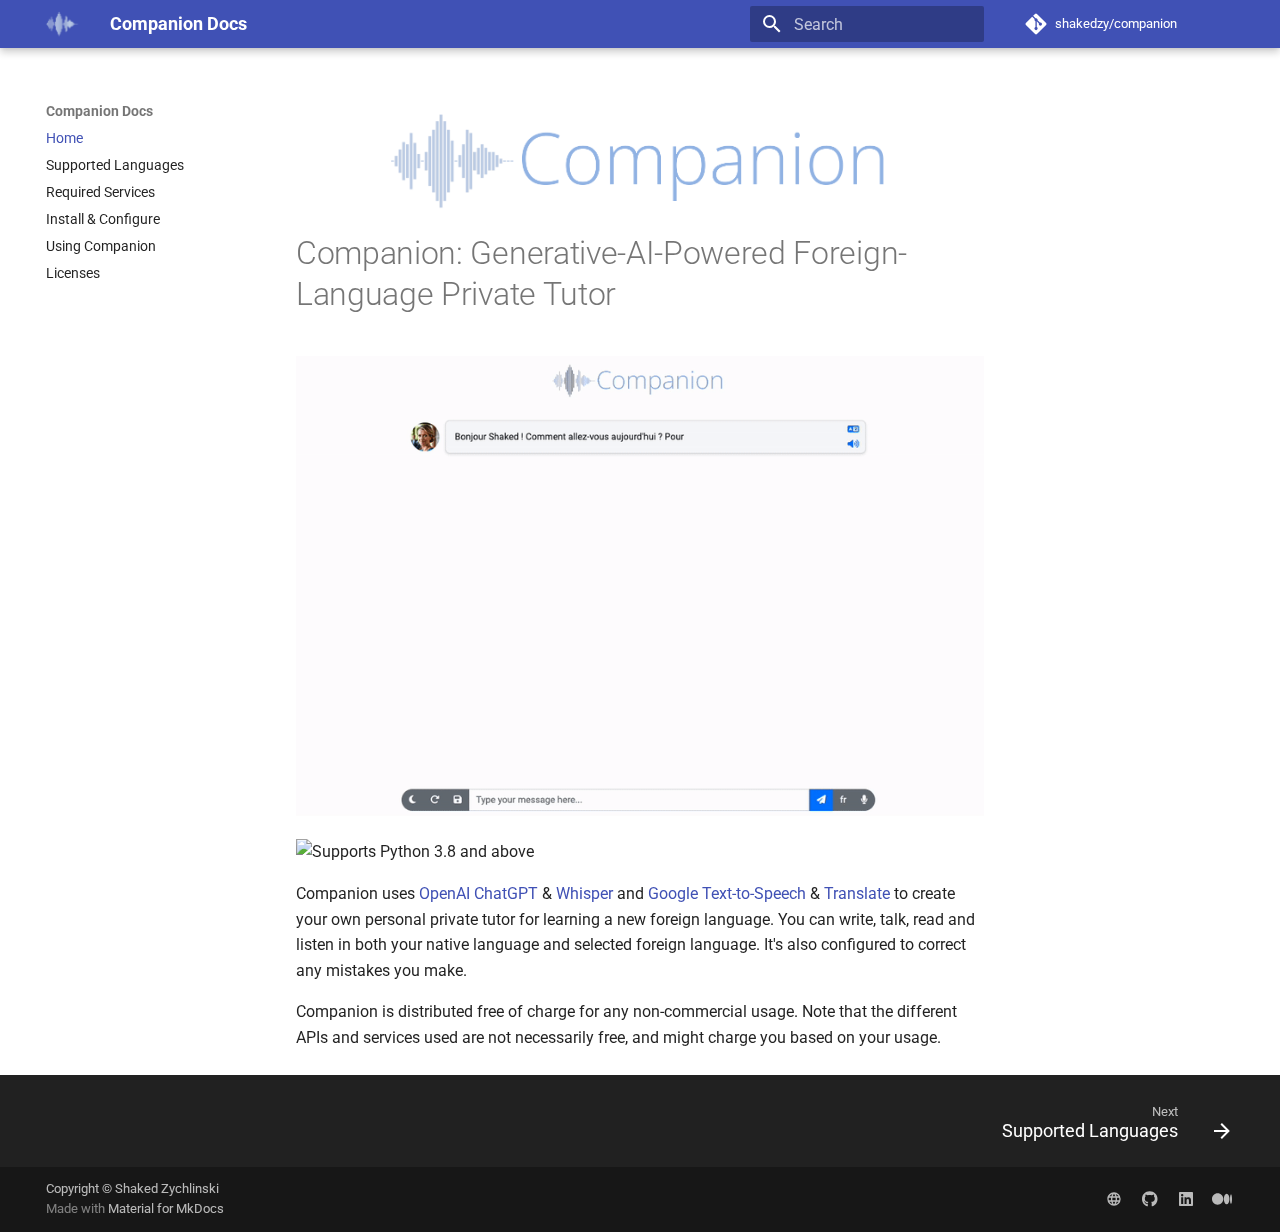
==== commit dc966634: "Deployed 8871707 with MkDocs version: 1.4.3" ====
--- a/index.html
+++ b/index.html
@@ -342,6 +342,7 @@
 
 <h1 id="companion-generative-ai-powered-foreign-language-private-tutor">Companion: Generative-AI-Powered Foreign-Language Private Tutor</h1>
 <p><img alt="demo" src="images/demo.gif" /></p>
+<p><img alt="Supports Python 3.8 and above" src="https://img.shields.io/badge/Python-%3E=3.8-green?style=for-the-badge" /></p>
 <p>Companion uses <a href="https://chat.openai.com">OpenAI ChatGPT</a> &amp; <a href="https://openai.com/research/whisper">Whisper</a> and 
 <a href="https://cloud.google.com/text-to-speech">Google Text-to-Speech</a> &amp; 
 <a href="https://translate.google.com/">Translate</a> to create your own personal
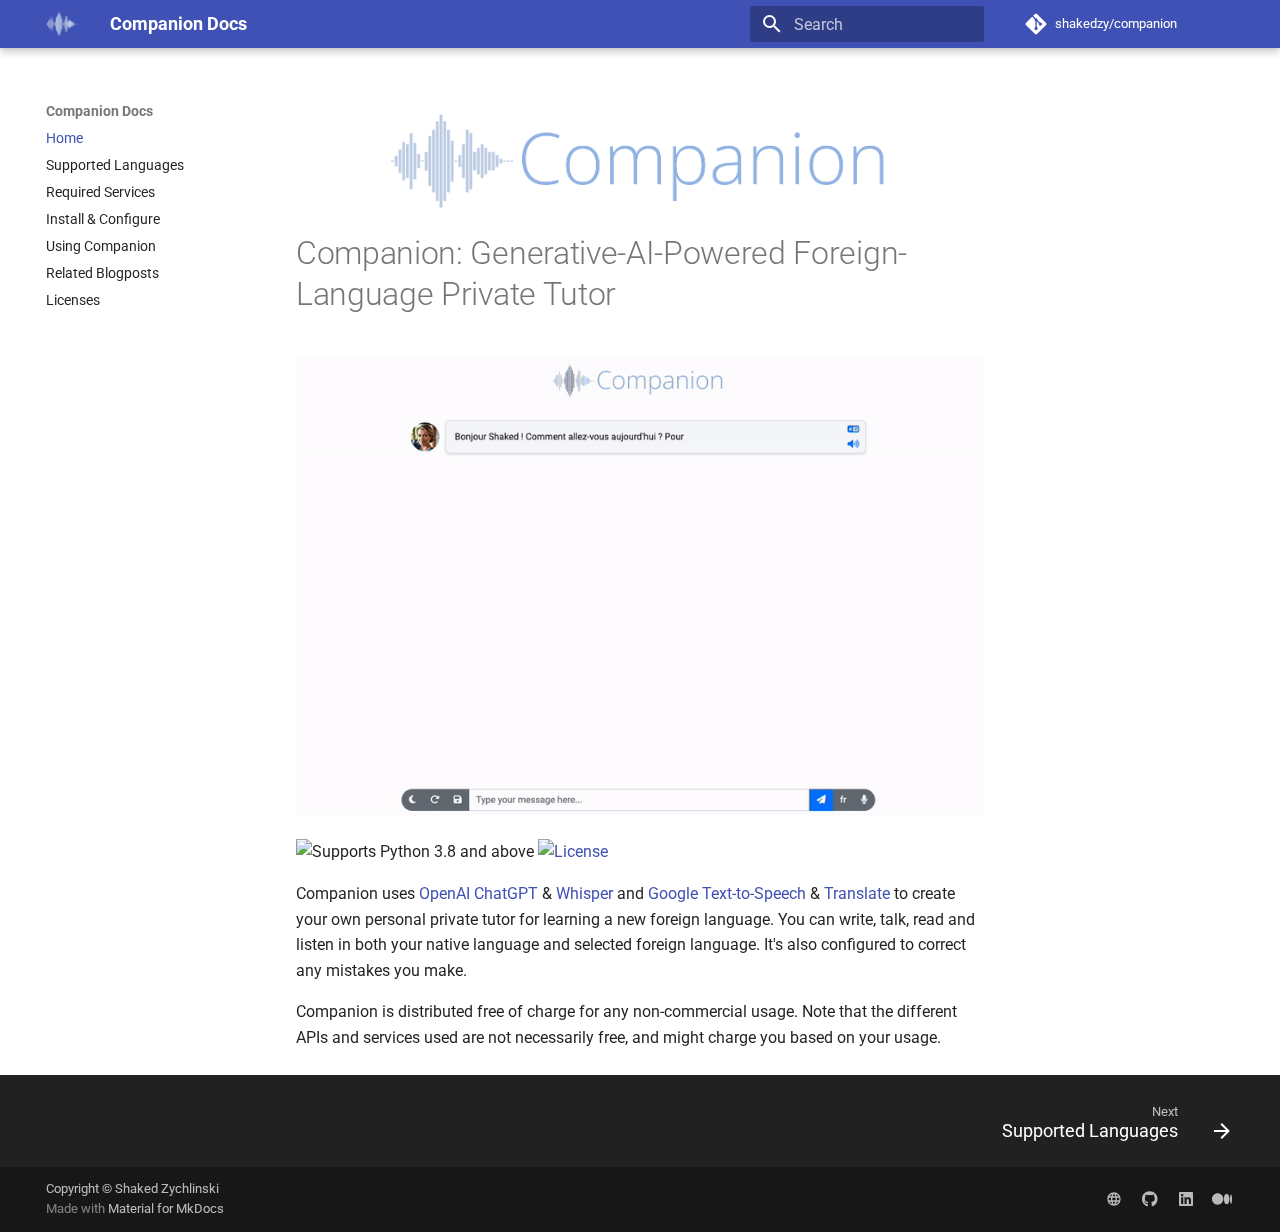
==== commit 05216efb: "Deployed d868774 with MkDocs version: 1.4.3" ====
--- a/index.html
+++ b/index.html
@@ -293,6 +293,21 @@
   
   
     <li class="md-nav__item">
+      <a href="blogposts/" class="md-nav__link">
+        Related Blogposts
+      </a>
+    </li>
+  
+
+    
+      
+      
+      
+
+  
+  
+  
+    <li class="md-nav__item">
       <a href="licenses/" class="md-nav__link">
         Licenses
       </a>
@@ -342,7 +357,8 @@
 
 <h1 id="companion-generative-ai-powered-foreign-language-private-tutor">Companion: Generative-AI-Powered Foreign-Language Private Tutor</h1>
 <p><img alt="demo" src="images/demo.gif" /></p>
-<p><img alt="Supports Python 3.8 and above" src="https://img.shields.io/badge/Python-%3E=3.8-green?style=for-the-badge" /></p>
+<p><img alt="Supports Python 3.8 and above" src="https://img.shields.io/badge/Python-%3E=3.8-green?style=for-the-badge" />
+<a href="https://creativecommons.org/licenses/by-nc/4.0/"><img alt="License" src="https://img.shields.io/badge/License-CC%20BY--NC%204.0-blue?style=for-the-badge" /></a></p>
 <p>Companion uses <a href="https://chat.openai.com">OpenAI ChatGPT</a> &amp; <a href="https://openai.com/research/whisper">Whisper</a> and 
 <a href="https://cloud.google.com/text-to-speech">Google Text-to-Speech</a> &amp; 
 <a href="https://translate.google.com/">Translate</a> to create your own personal
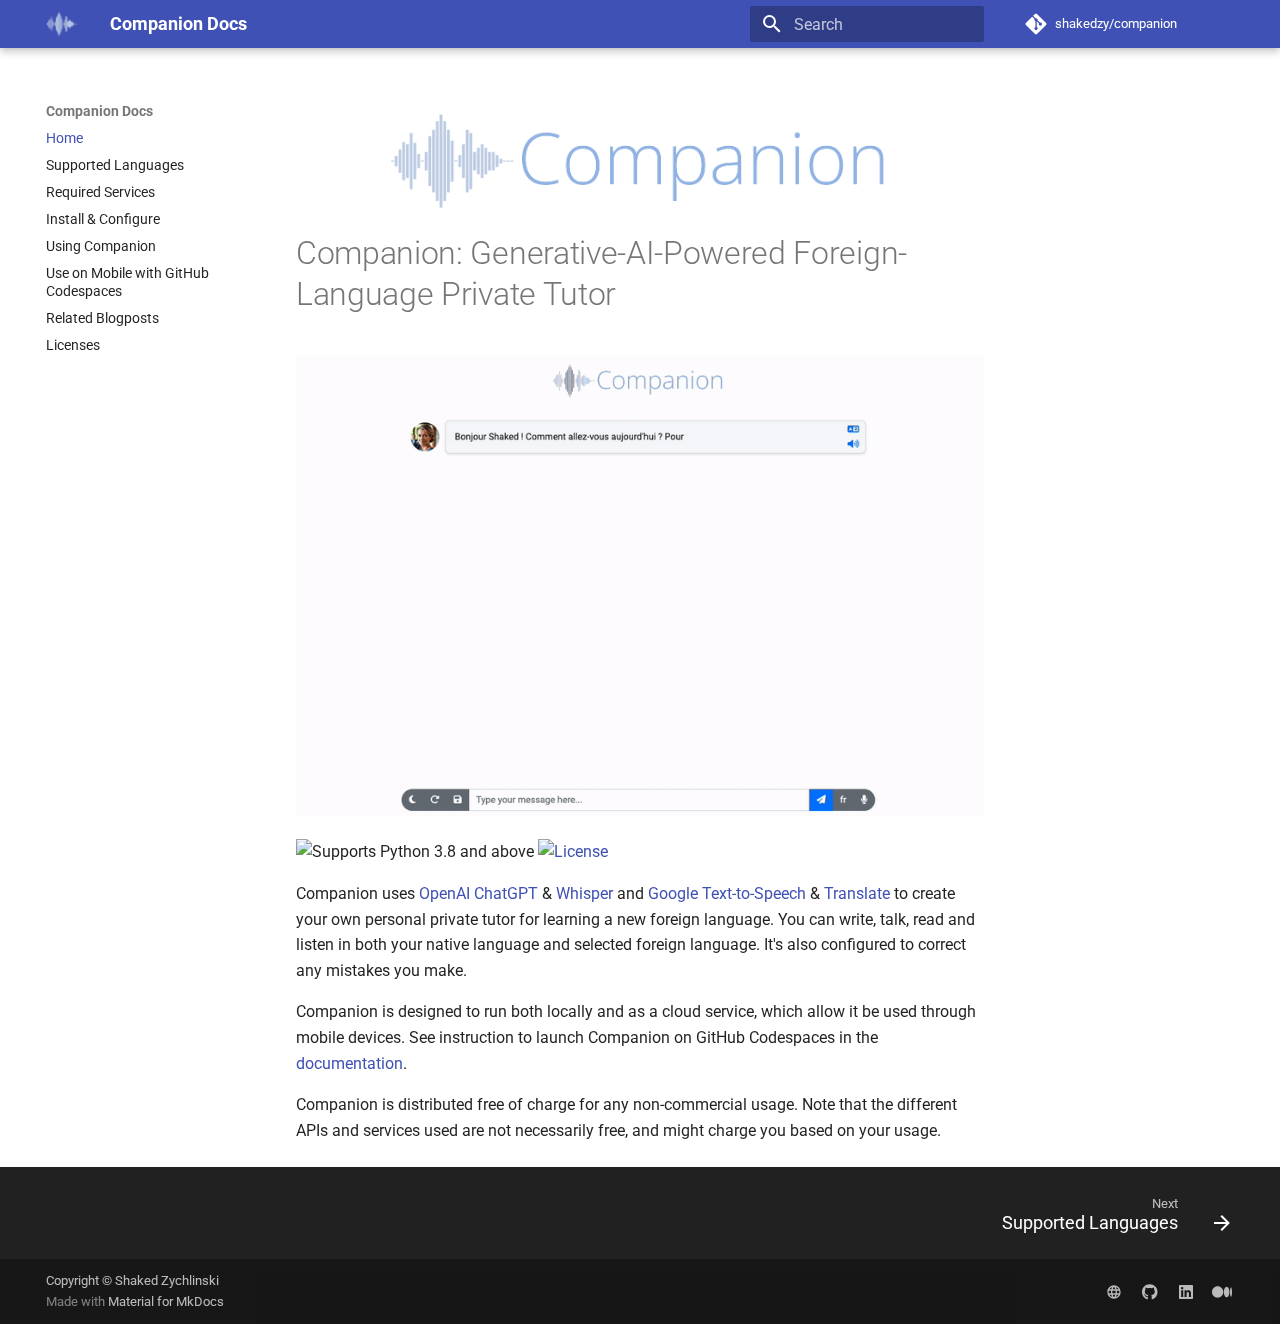
==== commit 066abb40: "Deployed 96ca036 with MkDocs version: 1.4.3" ====
--- a/index.html
+++ b/index.html
@@ -19,7 +19,7 @@
         <link rel="next" href="languages/">
       
       <link rel="icon" href="images/favicon.png">
-      <meta name="generator" content="mkdocs-1.4.3, mkdocs-material-9.1.15">
+      <meta name="generator" content="mkdocs-1.4.3, mkdocs-material-9.1.19">
     
     
       
@@ -27,7 +27,7 @@
       
     
     
-      <link rel="stylesheet" href="assets/stylesheets/main.26e3688c.min.css">
+      <link rel="stylesheet" href="assets/stylesheets/main.eebd395e.min.css">
       
       
 
@@ -293,6 +293,21 @@
   
   
     <li class="md-nav__item">
+      <a href="codespace/" class="md-nav__link">
+        Use on Mobile with GitHub Codespaces
+      </a>
+    </li>
+  
+
+    
+      
+      
+      
+
+  
+  
+  
+    <li class="md-nav__item">
       <a href="blogposts/" class="md-nav__link">
         Related Blogposts
       </a>
@@ -364,6 +379,8 @@
 <a href="https://translate.google.com/">Translate</a> to create your own personal
 private tutor for learning a new foreign language. You can write, talk, read and listen 
 in both your native language and selected foreign language. It's also configured to correct any mistakes you make.</p>
+<p>Companion is designed to run both locally and as a cloud service, which allow it be used through mobile devices. 
+See instruction to launch Companion on GitHub Codespaces in the <a href="https://shakedzy.xyz/companion">documentation</a>.</p>
 <p>Companion is distributed free of charge for any non-commercial usage. Note that the different APIs
 and services used are not necessarily free, and might charge you based on your usage. </p>
 
@@ -485,10 +502,10 @@
       <div class="md-dialog__inner md-typeset"></div>
     </div>
     
-    <script id="__config" type="application/json">{"base": ".", "features": ["navigation.top", "navigation.footer", "content.code.copy", "content.tabs.link"], "search": "assets/javascripts/workers/search.208ed371.min.js", "translations": {"clipboard.copied": "Copied to clipboard", "clipboard.copy": "Copy to clipboard", "search.result.more.one": "1 more on this page", "search.result.more.other": "# more on this page", "search.result.none": "No matching documents", "search.result.one": "1 matching document", "search.result.other": "# matching documents", "search.result.placeholder": "Type to start searching", "search.result.term.missing": "Missing", "select.version": "Select version"}}</script>
-    
-    
-      <script src="assets/javascripts/bundle.b4d07000.min.js"></script>
+    <script id="__config" type="application/json">{"base": ".", "features": ["navigation.top", "navigation.footer", "content.code.copy", "content.tabs.link"], "search": "assets/javascripts/workers/search.74e28a9f.min.js", "translations": {"clipboard.copied": "Copied to clipboard", "clipboard.copy": "Copy to clipboard", "search.result.more.one": "1 more on this page", "search.result.more.other": "# more on this page", "search.result.none": "No matching documents", "search.result.one": "1 matching document", "search.result.other": "# matching documents", "search.result.placeholder": "Type to start searching", "search.result.term.missing": "Missing", "select.version": "Select version"}}</script>
+    
+    
+      <script src="assets/javascripts/bundle.220ee61c.min.js"></script>
       
     
   </body>
--- a/assets/stylesheets/main.eebd395e.min.css
+++ b/assets/stylesheets/main.eebd395e.min.css
@@ -0,0 +1 @@
+@charset "UTF-8";html{-webkit-text-size-adjust:none;-moz-text-size-adjust:none;text-size-adjust:none;box-sizing:border-box}*,:after,:before{box-sizing:inherit}@media (prefers-reduced-motion){*,:after,:before{transition:none!important}}body{margin:0}a,button,input,label{-webkit-tap-highlight-color:transparent}a{color:inherit;text-decoration:none}hr{border:0;box-sizing:initial;display:block;height:.05rem;overflow:visible;padding:0}small{font-size:80%}sub,sup{line-height:1em}img{border-style:none}table{border-collapse:initial;border-spacing:0}td,th{font-weight:400;vertical-align:top}button{background:#0000;border:0;font-family:inherit;font-size:inherit;margin:0;padding:0}input{border:0;outline:none}:root{--md-primary-fg-color:#4051b5;--md-primary-fg-color--light:#5d6cc0;--md-primary-fg-color--dark:#303fa1;--md-primary-bg-color:#fff;--md-primary-bg-color--light:#ffffffb3;--md-accent-fg-color:#526cfe;--md-accent-fg-color--transparent:#526cfe1a;--md-accent-bg-color:#fff;--md-accent-bg-color--light:#ffffffb3}[data-md-color-scheme=default]{color-scheme:light}[data-md-color-scheme=default] img[src$="#gh-dark-mode-only"],[data-md-color-scheme=default] img[src$="#only-dark"]{display:none}:root,[data-md-color-scheme=default]{--md-default-fg-color:#000000de;--md-default-fg-color--light:#0000008a;--md-default-fg-color--lighter:#00000052;--md-default-fg-color--lightest:#00000012;--md-default-bg-color:#fff;--md-default-bg-color--light:#ffffffb3;--md-default-bg-color--lighter:#ffffff4d;--md-default-bg-color--lightest:#ffffff1f;--md-code-fg-color:#36464e;--md-code-bg-color:#f5f5f5;--md-code-hl-color:#ffff0080;--md-code-hl-number-color:#d52a2a;--md-code-hl-special-color:#db1457;--md-code-hl-function-color:#a846b9;--md-code-hl-constant-color:#6e59d9;--md-code-hl-keyword-color:#3f6ec6;--md-code-hl-string-color:#1c7d4d;--md-code-hl-name-color:var(--md-code-fg-color);--md-code-hl-operator-color:var(--md-default-fg-color--light);--md-code-hl-punctuation-color:var(--md-default-fg-color--light);--md-code-hl-comment-color:var(--md-default-fg-color--light);--md-code-hl-generic-color:var(--md-default-fg-color--light);--md-code-hl-variable-color:var(--md-default-fg-color--light);--md-typeset-color:var(--md-default-fg-color);--md-typeset-a-color:var(--md-primary-fg-color);--md-typeset-mark-color:#ffff0080;--md-typeset-del-color:#f5503d26;--md-typeset-ins-color:#0bd57026;--md-typeset-kbd-color:#fafafa;--md-typeset-kbd-accent-color:#fff;--md-typeset-kbd-border-color:#b8b8b8;--md-typeset-table-color:#0000001f;--md-typeset-table-color--light:rgba(0,0,0,.035);--md-admonition-fg-color:var(--md-default-fg-color);--md-admonition-bg-color:var(--md-default-bg-color);--md-warning-fg-color:#000000de;--md-warning-bg-color:#ff9;--md-footer-fg-color:#fff;--md-footer-fg-color--light:#ffffffb3;--md-footer-fg-color--lighter:#ffffff73;--md-footer-bg-color:#000000de;--md-footer-bg-color--dark:#00000052;--md-shadow-z1:0 0.2rem 0.5rem #0000000d,0 0 0.05rem #0000001a;--md-shadow-z2:0 0.2rem 0.5rem #0000001a,0 0 0.05rem #00000040;--md-shadow-z3:0 0.2rem 0.5rem #0003,0 0 0.05rem #00000059}.md-icon svg{fill:currentcolor;display:block;height:1.2rem;width:1.2rem}body{-webkit-font-smoothing:antialiased;-moz-osx-font-smoothing:grayscale;--md-text-font-family:var(--md-text-font,_),-apple-system,BlinkMacSystemFont,Helvetica,Arial,sans-serif;--md-code-font-family:var(--md-code-font,_),SFMono-Regular,Consolas,Menlo,monospace}aside,body,input{font-feature-settings:"kern","liga";color:var(--md-typeset-color);font-family:var(--md-text-font-family)}code,kbd,pre{font-feature-settings:"kern";font-family:var(--md-code-font-family)}:root{--md-typeset-table-sort-icon:url('data:image/svg+xml;charset=utf-8,<svg xmlns="http://www.w3.org/2000/svg" viewBox="0 0 24 24"><path d="m18 21-4-4h3V7h-3l4-4 4 4h-3v10h3M2 19v-2h10v2M2 13v-2h7v2M2 7V5h4v2H2Z"/></svg>');--md-typeset-table-sort-icon--asc:url('data:image/svg+xml;charset=utf-8,<svg xmlns="http://www.w3.org/2000/svg" viewBox="0 0 24 24"><path d="M19 17h3l-4 4-4-4h3V3h2M2 17h10v2H2M6 5v2H2V5m0 6h7v2H2v-2Z"/></svg>');--md-typeset-table-sort-icon--desc:url('data:image/svg+xml;charset=utf-8,<svg xmlns="http://www.w3.org/2000/svg" viewBox="0 0 24 24"><path d="M19 7h3l-4-4-4 4h3v14h2M2 17h10v2H2M6 5v2H2V5m0 6h7v2H2v-2Z"/></svg>')}.md-typeset{-webkit-print-color-adjust:exact;color-adjust:exact;font-size:.8rem;line-height:1.6}@media print{.md-typeset{font-size:.68rem}}.md-typeset blockquote,.md-typeset dl,.md-typeset figure,.md-typeset ol,.md-typeset pre,.md-typeset ul{margin-bottom:1em;margin-top:1em}.md-typeset h1{color:var(--md-default-fg-color--light);font-size:2em;line-height:1.3;margin:0 0 1.25em}.md-typeset h1,.md-typeset h2{font-weight:300;letter-spacing:-.01em}.md-typeset h2{font-size:1.5625em;line-height:1.4;margin:1.6em 0 .64em}.md-typeset h3{font-size:1.25em;font-weight:400;letter-spacing:-.01em;line-height:1.5;margin:1.6em 0 .8em}.md-typeset h2+h3{margin-top:.8em}.md-typeset h4{font-weight:700;letter-spacing:-.01em;margin:1em 0}.md-typeset h5,.md-typeset h6{color:var(--md-default-fg-color--light);font-size:.8em;font-weight:700;letter-spacing:-.01em;margin:1.25em 0}.md-typeset h5{text-transform:uppercase}.md-typeset hr{border-bottom:.05rem solid var(--md-default-fg-color--lightest);display:flow-root;margin:1.5em 0}.md-typeset a{color:var(--md-typeset-a-color);word-break:break-word}.md-typeset a,.md-typeset a:before{transition:color 125ms}.md-typeset a:focus,.md-typeset a:hover{color:var(--md-accent-fg-color)}.md-typeset a:focus code,.md-typeset a:hover code{background-color:var(--md-accent-fg-color--transparent)}.md-typeset a code{color:currentcolor;transition:background-color 125ms}.md-typeset a.focus-visible{outline-color:var(--md-accent-fg-color);outline-offset:.2rem}.md-typeset code,.md-typeset kbd,.md-typeset pre{color:var(--md-code-fg-color);direction:ltr;font-variant-ligatures:none}@media print{.md-typeset code,.md-typeset kbd,.md-typeset pre{white-space:pre-wrap}}.md-typeset code{background-color:var(--md-code-bg-color);border-radius:.1rem;-webkit-box-decoration-break:clone;box-decoration-break:clone;font-size:.85em;padding:0 .2941176471em;word-break:break-word}.md-typeset code:not(.focus-visible){-webkit-tap-highlight-color:transparent;outline:none}.md-typeset pre{display:flow-root;line-height:1.4;position:relative}.md-typeset pre>code{-webkit-box-decoration-break:slice;box-decoration-break:slice;box-shadow:none;display:block;margin:0;outline-color:var(--md-accent-fg-color);overflow:auto;padding:.7720588235em 1.1764705882em;scrollbar-color:var(--md-default-fg-color--lighter) #0000;scrollbar-width:thin;touch-action:auto;word-break:normal}.md-typeset pre>code:hover{scrollbar-color:var(--md-accent-fg-color) #0000}.md-typeset pre>code::-webkit-scrollbar{height:.2rem;width:.2rem}.md-typeset pre>code::-webkit-scrollbar-thumb{background-color:var(--md-default-fg-color--lighter)}.md-typeset pre>code::-webkit-scrollbar-thumb:hover{background-color:var(--md-accent-fg-color)}.md-typeset kbd{background-color:var(--md-typeset-kbd-color);border-radius:.1rem;box-shadow:0 .1rem 0 .05rem var(--md-typeset-kbd-border-color),0 .1rem 0 var(--md-typeset-kbd-border-color),0 -.1rem .2rem var(--md-typeset-kbd-accent-color) inset;color:var(--md-default-fg-color);display:inline-block;font-size:.75em;padding:0 .6666666667em;vertical-align:text-top;word-break:break-word}.md-typeset mark{background-color:var(--md-typeset-mark-color);-webkit-box-decoration-break:clone;box-decoration-break:clone;color:inherit;word-break:break-word}.md-typeset abbr{border-bottom:.05rem dotted var(--md-default-fg-color--light);cursor:help;text-decoration:none}@media (hover:none){.md-typeset abbr[title]:focus:after,.md-typeset abbr[title]:hover:after{background-color:var(--md-default-fg-color);border-radius:.1rem;box-shadow:var(--md-shadow-z3);color:var(--md-default-bg-color);content:attr(title);font-size:.7rem;left:.8rem;margin-top:2em;padding:.2rem .3rem;position:absolute;right:.8rem}}.md-typeset small{opacity:.75}[dir=ltr] .md-typeset sub,[dir=ltr] .md-typeset sup{margin-left:.078125em}[dir=rtl] .md-typeset sub,[dir=rtl] .md-typeset sup{margin-right:.078125em}[dir=ltr] .md-typeset blockquote{padding-left:.6rem}[dir=rtl] .md-typeset blockquote{padding-right:.6rem}[dir=ltr] .md-typeset blockquote{border-left:.2rem solid var(--md-default-fg-color--lighter)}[dir=rtl] .md-typeset blockquote{border-right:.2rem solid var(--md-default-fg-color--lighter)}.md-typeset blockquote{color:var(--md-default-fg-color--light);margin-left:0;margin-right:0}.md-typeset ul{list-style-type:disc}[dir=ltr] .md-typeset ol,[dir=ltr] .md-typeset ul{margin-left:.625em}[dir=rtl] .md-typeset ol,[dir=rtl] .md-typeset ul{margin-right:.625em}.md-typeset ol,.md-typeset ul{padding:0}.md-typeset ol:not([hidden]),.md-typeset ul:not([hidden]){display:flow-root}.md-typeset ol ol,.md-typeset ul ol{list-style-type:lower-alpha}.md-typeset ol ol ol,.md-typeset ul ol ol{list-style-type:lower-roman}[dir=ltr] .md-typeset ol li,[dir=ltr] .md-typeset ul li{margin-left:1.25em}[dir=rtl] .md-typeset ol li,[dir=rtl] .md-typeset ul li{margin-right:1.25em}.md-typeset ol li,.md-typeset ul li{margin-bottom:.5em}.md-typeset ol li blockquote,.md-typeset ol li p,.md-typeset ul li blockquote,.md-typeset ul li p{margin:.5em 0}.md-typeset ol li:last-child,.md-typeset ul li:last-child{margin-bottom:0}[dir=ltr] .md-typeset ol li ol,[dir=ltr] .md-typeset ol li ul,[dir=ltr] .md-typeset ul li ol,[dir=ltr] .md-typeset ul li ul{margin-left:.625em}[dir=rtl] .md-typeset ol li ol,[dir=rtl] .md-typeset ol li ul,[dir=rtl] .md-typeset ul li ol,[dir=rtl] .md-typeset ul li ul{margin-right:.625em}.md-typeset ol li ol,.md-typeset ol li ul,.md-typeset ul li ol,.md-typeset ul li ul{margin-bottom:.5em;margin-top:.5em}[dir=ltr] .md-typeset dd{margin-left:1.875em}[dir=rtl] .md-typeset dd{margin-right:1.875em}.md-typeset dd{margin-bottom:1.5em;margin-top:1em}.md-typeset img,.md-typeset svg,.md-typeset video{height:auto;max-width:100%}.md-typeset img[align=left]{margin:1em 1em 1em 0}.md-typeset img[align=right]{margin:1em 0 1em 1em}.md-typeset img[align]:only-child{margin-top:0}.md-typeset figure{display:flow-root;margin:1em auto;max-width:100%;text-align:center;width:-webkit-fit-content;width:-moz-fit-content;width:fit-content}.md-typeset figure img{display:block}.md-typeset figcaption{font-style:italic;margin:1em auto;max-width:24rem}.md-typeset iframe{max-width:100%}.md-typeset table:not([class]){background-color:var(--md-default-bg-color);border:.05rem solid var(--md-typeset-table-color);border-radius:.1rem;display:inline-block;font-size:.64rem;max-width:100%;overflow:auto;touch-action:auto}@media print{.md-typeset table:not([class]){display:table}}.md-typeset table:not([class])+*{margin-top:1.5em}.md-typeset table:not([class]) td>:first-child,.md-typeset table:not([class]) th>:first-child{margin-top:0}.md-typeset table:not([class]) td>:last-child,.md-typeset table:not([class]) th>:last-child{margin-bottom:0}.md-typeset table:not([class]) td:not([align]),.md-typeset table:not([class]) th:not([align]){text-align:left}[dir=rtl] .md-typeset table:not([class]) td:not([align]),[dir=rtl] .md-typeset table:not([class]) th:not([align]){text-align:right}.md-typeset table:not([class]) th{font-weight:700;min-width:5rem;padding:.9375em 1.25em;vertical-align:top}.md-typeset table:not([class]) td{border-top:.05rem solid var(--md-typeset-table-color);padding:.9375em 1.25em;vertical-align:top}.md-typeset table:not([class]) tbody tr{transition:background-color 125ms}.md-typeset table:not([class]) tbody tr:hover{background-color:var(--md-typeset-table-color--light);box-shadow:0 .05rem 0 var(--md-default-bg-color) inset}.md-typeset table:not([class]) a{word-break:normal}.md-typeset table th[role=columnheader]{cursor:pointer}[dir=ltr] .md-typeset table th[role=columnheader]:after{margin-left:.5em}[dir=rtl] .md-typeset table th[role=columnheader]:after{margin-right:.5em}.md-typeset table th[role=columnheader]:after{content:"";display:inline-block;height:1.2em;-webkit-mask-image:var(--md-typeset-table-sort-icon);mask-image:var(--md-typeset-table-sort-icon);-webkit-mask-repeat:no-repeat;mask-repeat:no-repeat;-webkit-mask-size:contain;mask-size:contain;transition:background-color 125ms;vertical-align:text-bottom;width:1.2em}.md-typeset table th[role=columnheader]:hover:after{background-color:var(--md-default-fg-color--lighter)}.md-typeset table th[role=columnheader][aria-sort=ascending]:after{background-color:var(--md-default-fg-color--light);-webkit-mask-image:var(--md-typeset-table-sort-icon--asc);mask-image:var(--md-typeset-table-sort-icon--asc)}.md-typeset table th[role=columnheader][aria-sort=descending]:after{background-color:var(--md-default-fg-color--light);-webkit-mask-image:var(--md-typeset-table-sort-icon--desc);mask-image:var(--md-typeset-table-sort-icon--desc)}.md-typeset__scrollwrap{margin:1em -.8rem;overflow-x:auto;touch-action:auto}.md-typeset__table{display:inline-block;margin-bottom:.5em;padding:0 .8rem}@media print{.md-typeset__table{display:block}}html .md-typeset__table table{display:table;margin:0;overflow:hidden;width:100%}@media screen and (max-width:44.9375em){.md-content__inner>pre{margin:1em -.8rem}.md-content__inner>pre code{border-radius:0}}.md-banner{background-color:var(--md-footer-bg-color);color:var(--md-footer-fg-color);overflow:auto}@media print{.md-banner{display:none}}.md-banner--warning{background-color:var(--md-warning-bg-color);color:var(--md-warning-fg-color)}.md-banner__inner{font-size:.7rem;margin:.6rem auto;padding:0 .8rem}[dir=ltr] .md-banner__button{float:right}[dir=rtl] .md-banner__button{float:left}.md-banner__button{color:inherit;cursor:pointer;transition:opacity .25s}.md-banner__button:hover{opacity:.7}html{font-size:125%;height:100%;overflow-x:hidden}@media screen and (min-width:100em){html{font-size:137.5%}}@media screen and (min-width:125em){html{font-size:150%}}body{background-color:var(--md-default-bg-color);display:flex;flex-direction:column;font-size:.5rem;min-height:100%;position:relative;width:100%}@media print{body{display:block}}@media screen and (max-width:59.9375em){body[data-md-scrolllock]{position:fixed}}.md-grid{margin-left:auto;margin-right:auto;max-width:61rem}.md-container{display:flex;flex-direction:column;flex-grow:1}@media print{.md-container{display:block}}.md-main{flex-grow:1}.md-main__inner{display:flex;height:100%;margin-top:1.5rem}.md-ellipsis{overflow:hidden;text-overflow:ellipsis}.md-toggle{display:none}.md-option{height:0;opacity:0;position:absolute;width:0}.md-option:checked+label:not([hidden]){display:block}.md-option.focus-visible+label{outline-color:var(--md-accent-fg-color);outline-style:auto}.md-skip{background-color:var(--md-default-fg-color);border-radius:.1rem;color:var(--md-default-bg-color);font-size:.64rem;margin:.5rem;opacity:0;outline-color:var(--md-accent-fg-color);padding:.3rem .5rem;position:fixed;transform:translateY(.4rem);z-index:-1}.md-skip:focus{opacity:1;transform:translateY(0);transition:transform .25s cubic-bezier(.4,0,.2,1),opacity 175ms 75ms;z-index:10}@page{margin:25mm}:root{--md-clipboard-icon:url('data:image/svg+xml;charset=utf-8,<svg xmlns="http://www.w3.org/2000/svg" viewBox="0 0 24 24"><path d="M19 21H8V7h11m0-2H8a2 2 0 0 0-2 2v14a2 2 0 0 0 2 2h11a2 2 0 0 0 2-2V7a2 2 0 0 0-2-2m-3-4H4a2 2 0 0 0-2 2v14h2V3h12V1Z"/></svg>')}.md-clipboard{border-radius:.1rem;color:var(--md-default-fg-color--lightest);cursor:pointer;height:1.5em;outline-color:var(--md-accent-fg-color);outline-offset:.1rem;position:absolute;right:.5em;top:.5em;transition:color .25s;width:1.5em;z-index:1}@media print{.md-clipboard{display:none}}.md-clipboard:not(.focus-visible){-webkit-tap-highlight-color:transparent;outline:none}:hover>.md-clipboard{color:var(--md-default-fg-color--light)}.md-clipboard:focus,.md-clipboard:hover{color:var(--md-accent-fg-color)}.md-clipboard:after{background-color:currentcolor;content:"";display:block;height:1.125em;margin:0 auto;-webkit-mask-image:var(--md-clipboard-icon);mask-image:var(--md-clipboard-icon);-webkit-mask-position:center;mask-position:center;-webkit-mask-repeat:no-repeat;mask-repeat:no-repeat;-webkit-mask-size:contain;mask-size:contain;width:1.125em}.md-clipboard--inline{cursor:pointer}.md-clipboard--inline code{transition:color .25s,background-color .25s}.md-clipboard--inline:focus code,.md-clipboard--inline:hover code{background-color:var(--md-accent-fg-color--transparent);color:var(--md-accent-fg-color)}@keyframes consent{0%{opacity:0;transform:translateY(100%)}to{opacity:1;transform:translateY(0)}}@keyframes overlay{0%{opacity:0}to{opacity:1}}.md-consent__overlay{animation:overlay .25s both;-webkit-backdrop-filter:blur(.1rem);backdrop-filter:blur(.1rem);background-color:#0000008a;height:100%;opacity:1;position:fixed;top:0;width:100%;z-index:5}.md-consent__inner{animation:consent .5s cubic-bezier(.1,.7,.1,1) both;background-color:var(--md-default-bg-color);border:0;border-radius:.1rem;bottom:0;box-shadow:0 0 .2rem #0000001a,0 .2rem .4rem #0003;max-height:100%;overflow:auto;padding:0;position:fixed;width:100%;z-index:5}.md-consent__form{padding:.8rem}.md-consent__settings{display:none;margin:1em 0}input:checked+.md-consent__settings{display:block}.md-consent__controls{margin-bottom:.8rem}.md-typeset .md-consent__controls .md-button{display:inline}@media screen and (max-width:44.9375em){.md-typeset .md-consent__controls .md-button{display:block;margin-top:.4rem;text-align:center;width:100%}}.md-consent label{cursor:pointer}.md-content{flex-grow:1;min-width:0}.md-content__inner{margin:0 .8rem 1.2rem;padding-top:.6rem}@media screen and (min-width:76.25em){[dir=ltr] .md-sidebar--primary:not([hidden])~.md-content>.md-content__inner{margin-left:1.2rem}[dir=ltr] .md-sidebar--secondary:not([hidden])~.md-content>.md-content__inner,[dir=rtl] .md-sidebar--primary:not([hidden])~.md-content>.md-content__inner{margin-right:1.2rem}[dir=rtl] .md-sidebar--secondary:not([hidden])~.md-content>.md-content__inner{margin-left:1.2rem}}.md-content__inner:before{content:"";display:block;height:.4rem}.md-content__inner>:last-child{margin-bottom:0}[dir=ltr] .md-content__button{float:right}[dir=rtl] .md-content__button{float:left}[dir=ltr] .md-content__button{margin-left:.4rem}[dir=rtl] .md-content__button{margin-right:.4rem}.md-content__button{margin:.4rem 0;padding:0}@media print{.md-content__button{display:none}}.md-typeset .md-content__button{color:var(--md-default-fg-color--lighter)}.md-content__button svg{display:inline;vertical-align:top}[dir=rtl] .md-content__button svg{transform:scaleX(-1)}[dir=ltr] .md-dialog{right:.8rem}[dir=rtl] .md-dialog{left:.8rem}.md-dialog{background-color:var(--md-default-fg-color);border-radius:.1rem;bottom:.8rem;box-shadow:var(--md-shadow-z3);min-width:11.1rem;opacity:0;padding:.4rem .6rem;pointer-events:none;position:fixed;transform:translateY(100%);transition:transform 0ms .4s,opacity .4s;z-index:4}@media print{.md-dialog{display:none}}.md-dialog--active{opacity:1;pointer-events:auto;transform:translateY(0);transition:transform .4s cubic-bezier(.075,.85,.175,1),opacity .4s}.md-dialog__inner{color:var(--md-default-bg-color);font-size:.7rem}.md-feedback{margin:2em 0 1em;text-align:center}.md-feedback fieldset{border:none;margin:0;padding:0}.md-feedback__title{font-weight:700;margin:1em auto}.md-feedback__inner{position:relative}.md-feedback__list{align-content:baseline;display:flex;flex-wrap:wrap;justify-content:center;position:relative}.md-feedback__list:hover .md-icon:not(:disabled){color:var(--md-default-fg-color--lighter)}:disabled .md-feedback__list{min-height:1.8rem}.md-feedback__icon{color:var(--md-default-fg-color--light);cursor:pointer;flex-shrink:0;margin:0 .1rem;transition:color 125ms}.md-feedback__icon:not(:disabled).md-icon:hover{color:var(--md-accent-fg-color)}.md-feedback__icon:disabled{color:var(--md-default-fg-color--lightest);pointer-events:none}.md-feedback__note{opacity:0;position:relative;transform:translateY(.4rem);transition:transform .4s cubic-bezier(.1,.7,.1,1),opacity .15s}.md-feedback__note>*{margin:0 auto;max-width:16rem}:disabled .md-feedback__note{opacity:1;transform:translateY(0)}.md-footer{background-color:var(--md-footer-bg-color);color:var(--md-footer-fg-color)}@media print{.md-footer{display:none}}.md-footer__inner{justify-content:space-between;overflow:auto;padding:.2rem}.md-footer__inner:not([hidden]){display:flex}.md-footer__link{align-items:end;display:flex;flex-grow:0.01;margin-bottom:.4rem;margin-top:1rem;max-width:100%;outline-color:var(--md-accent-fg-color);overflow:hidden;transition:opacity .25s}.md-footer__link:focus,.md-footer__link:hover{opacity:.7}[dir=rtl] .md-footer__link svg{transform:scaleX(-1)}@media screen and (max-width:44.9375em){.md-footer__link--prev{flex-shrink:0}.md-footer__link--prev .md-footer__title{display:none}}[dir=ltr] .md-footer__link--next{margin-left:auto}[dir=rtl] .md-footer__link--next{margin-right:auto}.md-footer__link--next{text-align:right}[dir=rtl] .md-footer__link--next{text-align:left}.md-footer__title{flex-grow:1;font-size:.9rem;margin-bottom:.7rem;max-width:calc(100% - 2.4rem);padding:0 1rem;white-space:nowrap}.md-footer__button{margin:.2rem;padding:.4rem}.md-footer__direction{font-size:.64rem;opacity:.7}.md-footer-meta{background-color:var(--md-footer-bg-color--dark)}.md-footer-meta__inner{display:flex;flex-wrap:wrap;justify-content:space-between;padding:.2rem}html .md-footer-meta.md-typeset a{color:var(--md-footer-fg-color--light)}html .md-footer-meta.md-typeset a:focus,html .md-footer-meta.md-typeset a:hover{color:var(--md-footer-fg-color)}.md-copyright{color:var(--md-footer-fg-color--lighter);font-size:.64rem;margin:auto .6rem;padding:.4rem 0;width:100%}@media screen and (min-width:45em){.md-copyright{width:auto}}.md-copyright__highlight{color:var(--md-footer-fg-color--light)}.md-social{margin:0 .4rem;padding:.2rem 0 .6rem}@media screen and (min-width:45em){.md-social{padding:.6rem 0}}.md-social__link{display:inline-block;height:1.6rem;text-align:center;width:1.6rem}.md-social__link:before{line-height:1.9}.md-social__link svg{fill:currentcolor;max-height:.8rem;vertical-align:-25%}.md-typeset .md-button{border:.1rem solid;border-radius:.1rem;color:var(--md-primary-fg-color);cursor:pointer;display:inline-block;font-weight:700;padding:.625em 2em;transition:color 125ms,background-color 125ms,border-color 125ms}.md-typeset .md-button--primary{background-color:var(--md-primary-fg-color);border-color:var(--md-primary-fg-color);color:var(--md-primary-bg-color)}.md-typeset .md-button:focus,.md-typeset .md-button:hover{background-color:var(--md-accent-fg-color);border-color:var(--md-accent-fg-color);color:var(--md-accent-bg-color)}[dir=ltr] .md-typeset .md-input{border-top-left-radius:.1rem}[dir=ltr] .md-typeset .md-input,[dir=rtl] .md-typeset .md-input{border-top-right-radius:.1rem}[dir=rtl] .md-typeset .md-input{border-top-left-radius:.1rem}.md-typeset .md-input{border-bottom:.1rem solid var(--md-default-fg-color--lighter);box-shadow:var(--md-shadow-z1);font-size:.8rem;height:1.8rem;padding:0 .6rem;transition:border .25s,box-shadow .25s}.md-typeset .md-input:focus,.md-typeset .md-input:hover{border-bottom-color:var(--md-accent-fg-color);box-shadow:var(--md-shadow-z2)}.md-typeset .md-input--stretch{width:100%}.md-header{background-color:var(--md-primary-fg-color);box-shadow:0 0 .2rem #0000,0 .2rem .4rem #0000;color:var(--md-primary-bg-color);display:block;left:0;position:sticky;right:0;top:0;z-index:4}@media print{.md-header{display:none}}.md-header[hidden]{transform:translateY(-100%);transition:transform .25s cubic-bezier(.8,0,.6,1),box-shadow .25s}.md-header--shadow{box-shadow:0 0 .2rem #0000001a,0 .2rem .4rem #0003;transition:transform .25s cubic-bezier(.1,.7,.1,1),box-shadow .25s}.md-header__inner{align-items:center;display:flex;padding:0 .2rem}.md-header__button{color:currentcolor;cursor:pointer;margin:.2rem;outline-color:var(--md-accent-fg-color);padding:.4rem;position:relative;transition:opacity .25s;vertical-align:middle;z-index:1}.md-header__button:hover{opacity:.7}.md-header__button:not([hidden]){display:inline-block}.md-header__button:not(.focus-visible){-webkit-tap-highlight-color:transparent;outline:none}.md-header__button.md-logo{margin:.2rem;padding:.4rem}@media screen and (max-width:76.1875em){.md-header__button.md-logo{display:none}}.md-header__button.md-logo img,.md-header__button.md-logo svg{fill:currentcolor;display:block;height:1.2rem;width:auto}@media screen and (min-width:60em){.md-header__button[for=__search]{display:none}}.no-js .md-header__button[for=__search]{display:none}[dir=rtl] .md-header__button[for=__search] svg{transform:scaleX(-1)}@media screen and (min-width:76.25em){.md-header__button[for=__drawer]{display:none}}.md-header__topic{display:flex;max-width:100%;position:absolute;transition:transform .4s cubic-bezier(.1,.7,.1,1),opacity .15s;white-space:nowrap}.md-header__topic+.md-header__topic{opacity:0;pointer-events:none;transform:translateX(1.25rem);transition:transform .4s cubic-bezier(1,.7,.1,.1),opacity .15s;z-index:-1}[dir=rtl] .md-header__topic+.md-header__topic{transform:translateX(-1.25rem)}.md-header__topic:first-child{font-weight:700}[dir=ltr] .md-header__title{margin-left:1rem}[dir=rtl] .md-header__title{margin-right:1rem}[dir=ltr] .md-header__title{margin-right:.4rem}[dir=rtl] .md-header__title{margin-left:.4rem}.md-header__title{flex-grow:1;font-size:.9rem;height:2.4rem;line-height:2.4rem}.md-header__title--active .md-header__topic{opacity:0;pointer-events:none;transform:translateX(-1.25rem);transition:transform .4s cubic-bezier(1,.7,.1,.1),opacity .15s;z-index:-1}[dir=rtl] .md-header__title--active .md-header__topic{transform:translateX(1.25rem)}.md-header__title--active .md-header__topic+.md-header__topic{opacity:1;pointer-events:auto;transform:translateX(0);transition:transform .4s cubic-bezier(.1,.7,.1,1),opacity .15s;z-index:0}.md-header__title>.md-header__ellipsis{height:100%;position:relative;width:100%}.md-header__option{display:flex;flex-shrink:0;max-width:100%;transition:max-width 0ms .25s,opacity .25s .25s;white-space:nowrap}[data-md-toggle=search]:checked~.md-header .md-header__option{max-width:0;opacity:0;transition:max-width 0ms,opacity 0ms}.md-header__source{display:none}@media screen and (min-width:60em){[dir=ltr] .md-header__source{margin-left:1rem}[dir=rtl] .md-header__source{margin-right:1rem}.md-header__source{display:block;max-width:11.7rem;width:11.7rem}}@media screen and (min-width:76.25em){[dir=ltr] .md-header__source{margin-left:1.4rem}[dir=rtl] .md-header__source{margin-right:1.4rem}}:root{--md-nav-icon--prev:url('data:image/svg+xml;charset=utf-8,<svg xmlns="http://www.w3.org/2000/svg" viewBox="0 0 24 24"><path d="M20 11v2H8l5.5 5.5-1.42 1.42L4.16 12l7.92-7.92L13.5 5.5 8 11h12Z"/></svg>');--md-nav-icon--next:url('data:image/svg+xml;charset=utf-8,<svg xmlns="http://www.w3.org/2000/svg" viewBox="0 0 24 24"><path d="M8.59 16.58 13.17 12 8.59 7.41 10 6l6 6-6 6-1.41-1.42Z"/></svg>');--md-toc-icon:url('data:image/svg+xml;charset=utf-8,<svg xmlns="http://www.w3.org/2000/svg" viewBox="0 0 24 24"><path d="M3 9h14V7H3v2m0 4h14v-2H3v2m0 4h14v-2H3v2m16 0h2v-2h-2v2m0-10v2h2V7h-2m0 6h2v-2h-2v2Z"/></svg>')}.md-nav{font-size:.7rem;line-height:1.3}.md-nav__title{color:var(--md-default-fg-color--light);display:block;font-weight:700;overflow:hidden;padding:0 .6rem;text-overflow:ellipsis}.md-nav__title .md-nav__button{display:none}.md-nav__title .md-nav__button img{height:100%;width:auto}.md-nav__title .md-nav__button.md-logo img,.md-nav__title .md-nav__button.md-logo svg{fill:currentcolor;display:block;height:2.4rem;max-width:100%;object-fit:contain;width:auto}.md-nav__list{list-style:none;margin:0;padding:0}.md-nav__item{padding:0 .6rem}[dir=ltr] .md-nav__item .md-nav__item{padding-right:0}[dir=rtl] .md-nav__item .md-nav__item{padding-left:0}.md-nav__link{align-items:center;cursor:pointer;display:flex;justify-content:space-between;margin-top:.625em;overflow:hidden;scroll-snap-align:start;text-overflow:ellipsis;transition:color 125ms}.md-nav__link--passed{color:var(--md-default-fg-color--light)}.md-nav__item .md-nav__link--active{color:var(--md-typeset-a-color)}.md-nav__item .md-nav__link--index [href]{width:100%}.md-nav__link:focus,.md-nav__link:hover{color:var(--md-accent-fg-color)}.md-nav__link.focus-visible{outline-color:var(--md-accent-fg-color);outline-offset:.2rem}.md-nav--primary .md-nav__link[for=__toc]{display:none}.md-nav--primary .md-nav__link[for=__toc] .md-icon:after{background-color:currentcolor;display:block;height:100%;-webkit-mask-image:var(--md-toc-icon);mask-image:var(--md-toc-icon);width:100%}.md-nav--primary .md-nav__link[for=__toc]~.md-nav{display:none}.md-nav__link>*{cursor:pointer;display:flex}.md-nav__icon{flex-shrink:0}.md-nav__source{display:none}@media screen and (max-width:76.1875em){.md-nav--primary,.md-nav--primary .md-nav{background-color:var(--md-default-bg-color);display:flex;flex-direction:column;height:100%;left:0;position:absolute;right:0;top:0;z-index:1}.md-nav--primary .md-nav__item,.md-nav--primary .md-nav__title{font-size:.8rem;line-height:1.5}.md-nav--primary .md-nav__title{background-color:var(--md-default-fg-color--lightest);color:var(--md-default-fg-color--light);cursor:pointer;height:5.6rem;line-height:2.4rem;padding:3rem .8rem .2rem;position:relative;white-space:nowrap}[dir=ltr] .md-nav--primary .md-nav__title .md-nav__icon{left:.4rem}[dir=rtl] .md-nav--primary .md-nav__title .md-nav__icon{right:.4rem}.md-nav--primary .md-nav__title .md-nav__icon{display:block;height:1.2rem;margin:.2rem;position:absolute;top:.4rem;width:1.2rem}.md-nav--primary .md-nav__title .md-nav__icon:after{background-color:currentcolor;content:"";display:block;height:100%;-webkit-mask-image:var(--md-nav-icon--prev);mask-image:var(--md-nav-icon--prev);-webkit-mask-position:center;mask-position:center;-webkit-mask-repeat:no-repeat;mask-repeat:no-repeat;-webkit-mask-size:contain;mask-size:contain;width:100%}.md-nav--primary .md-nav__title~.md-nav__list{background-color:var(--md-default-bg-color);box-shadow:0 .05rem 0 var(--md-default-fg-color--lightest) inset;overflow-y:auto;scroll-snap-type:y mandatory;touch-action:pan-y}.md-nav--primary .md-nav__title~.md-nav__list>:first-child{border-top:0}.md-nav--primary .md-nav__title[for=__drawer]{background-color:var(--md-primary-fg-color);color:var(--md-primary-bg-color);font-weight:700}.md-nav--primary .md-nav__title .md-logo{display:block;left:.2rem;margin:.2rem;padding:.4rem;position:absolute;right:.2rem;top:.2rem}.md-nav--primary .md-nav__list{flex:1}.md-nav--primary .md-nav__item{border-top:.05rem solid var(--md-default-fg-color--lightest);padding:0}.md-nav--primary .md-nav__item--active>.md-nav__link{color:var(--md-typeset-a-color)}.md-nav--primary .md-nav__item--active>.md-nav__link:focus,.md-nav--primary .md-nav__item--active>.md-nav__link:hover{color:var(--md-accent-fg-color)}.md-nav--primary .md-nav__link{margin-top:0;padding:.6rem .8rem}[dir=ltr] .md-nav--primary .md-nav__link .md-nav__icon{margin-right:-.2rem}[dir=rtl] .md-nav--primary .md-nav__link .md-nav__icon{margin-left:-.2rem}.md-nav--primary .md-nav__link .md-nav__icon{font-size:1.2rem;height:1.2rem;width:1.2rem}.md-nav--primary .md-nav__link .md-nav__icon:after{background-color:currentcolor;content:"";display:block;height:100%;-webkit-mask-image:var(--md-nav-icon--next);mask-image:var(--md-nav-icon--next);-webkit-mask-position:center;mask-position:center;-webkit-mask-repeat:no-repeat;mask-repeat:no-repeat;-webkit-mask-size:contain;mask-size:contain;width:100%}[dir=rtl] .md-nav--primary .md-nav__icon:after{transform:scale(-1)}.md-nav--primary .md-nav--secondary .md-nav{background-color:initial;position:static}[dir=ltr] .md-nav--primary .md-nav--secondary .md-nav .md-nav__link{padding-left:1.4rem}[dir=rtl] .md-nav--primary .md-nav--secondary .md-nav .md-nav__link{padding-right:1.4rem}[dir=ltr] .md-nav--primary .md-nav--secondary .md-nav .md-nav .md-nav__link{padding-left:2rem}[dir=rtl] .md-nav--primary .md-nav--secondary .md-nav .md-nav .md-nav__link{padding-right:2rem}[dir=ltr] .md-nav--primary .md-nav--secondary .md-nav .md-nav .md-nav .md-nav__link{padding-left:2.6rem}[dir=rtl] .md-nav--primary .md-nav--secondary .md-nav .md-nav .md-nav .md-nav__link{padding-right:2.6rem}[dir=ltr] .md-nav--primary .md-nav--secondary .md-nav .md-nav .md-nav .md-nav .md-nav__link{padding-left:3.2rem}[dir=rtl] .md-nav--primary .md-nav--secondary .md-nav .md-nav .md-nav .md-nav .md-nav__link{padding-right:3.2rem}.md-nav--secondary{background-color:initial}.md-nav__toggle~.md-nav{display:flex;opacity:0;transform:translateX(100%);transition:transform .25s cubic-bezier(.8,0,.6,1),opacity 125ms 50ms}[dir=rtl] .md-nav__toggle~.md-nav{transform:translateX(-100%)}.md-nav__toggle:checked~.md-nav{opacity:1;transform:translateX(0);transition:transform .25s cubic-bezier(.4,0,.2,1),opacity 125ms 125ms}.md-nav__toggle:checked~.md-nav>.md-nav__list{-webkit-backface-visibility:hidden;backface-visibility:hidden}}@media screen and (max-width:59.9375em){.md-nav--primary .md-nav__link[for=__toc]{display:flex}.md-nav--primary .md-nav__link[for=__toc] .md-icon:after{content:""}.md-nav--primary .md-nav__link[for=__toc]+.md-nav__link{display:none}.md-nav--primary .md-nav__link[for=__toc]~.md-nav{display:flex}.md-nav__source{background-color:var(--md-primary-fg-color--dark);color:var(--md-primary-bg-color);display:block;padding:0 .2rem}}@media screen and (min-width:60em) and (max-width:76.1875em){.md-nav--integrated .md-nav__link[for=__toc]{display:flex}.md-nav--integrated .md-nav__link[for=__toc] .md-icon:after{content:""}.md-nav--integrated .md-nav__link[for=__toc]+.md-nav__link{display:none}.md-nav--integrated .md-nav__link[for=__toc]~.md-nav{display:flex}}@media screen and (min-width:60em){.md-nav--secondary .md-nav__title{background:var(--md-default-bg-color);box-shadow:0 0 .4rem .4rem var(--md-default-bg-color);position:sticky;top:0;z-index:1}.md-nav--secondary .md-nav__title[for=__toc]{scroll-snap-align:start}.md-nav--secondary .md-nav__title .md-nav__icon{display:none}}@media screen and (min-width:76.25em){.md-nav{transition:max-height .25s cubic-bezier(.86,0,.07,1)}.md-nav--primary .md-nav__title{background:var(--md-default-bg-color);box-shadow:0 0 .4rem .4rem var(--md-default-bg-color);position:sticky;top:0;z-index:1}.md-nav--primary .md-nav__title[for=__drawer]{scroll-snap-align:start}.md-nav--primary .md-nav__title .md-nav__icon,.md-nav__toggle~.md-nav{display:none}.md-nav__toggle:checked~.md-nav,.md-nav__toggle:indeterminate~.md-nav{display:block}.md-nav__item--nested>.md-nav>.md-nav__title{display:none}.md-nav__item--section{display:block;margin:1.25em 0}.md-nav__item--section:last-child{margin-bottom:0}.md-nav__item--section>.md-nav__link{font-weight:700;pointer-events:none}.md-nav__item--section>.md-nav__link[for]{color:var(--md-default-fg-color--light)}.md-nav__item--section>.md-nav__link--index [href]{pointer-events:auto}.md-nav__item--section>.md-nav__link .md-nav__icon{display:none}.md-nav__item--section>.md-nav{display:block}.md-nav__item--section>.md-nav>.md-nav__list>.md-nav__item{padding:0}.md-nav__icon{border-radius:100%;height:.9rem;transition:background-color .25s;width:.9rem}.md-nav__icon:hover{background-color:var(--md-accent-fg-color--transparent)}.md-nav__icon:after{background-color:currentcolor;border-radius:100%;content:"";display:inline-block;height:100%;-webkit-mask-image:var(--md-nav-icon--next);mask-image:var(--md-nav-icon--next);-webkit-mask-position:center;mask-position:center;-webkit-mask-repeat:no-repeat;mask-repeat:no-repeat;-webkit-mask-size:contain;mask-size:contain;transition:transform .25s;vertical-align:-.1rem;width:100%}[dir=rtl] .md-nav__icon:after{transform:rotate(180deg)}.md-nav__item--nested .md-nav__toggle:checked~.md-nav__link .md-nav__icon:after,.md-nav__item--nested .md-nav__toggle:indeterminate~.md-nav__link .md-nav__icon:after{transform:rotate(90deg)}.md-nav--lifted>.md-nav__list>.md-nav__item,.md-nav--lifted>.md-nav__list>.md-nav__item--nested,.md-nav--lifted>.md-nav__title{display:none}.md-nav--lifted>.md-nav__list>.md-nav__item--active{display:block;padding:0}.md-nav--lifted>.md-nav__list>.md-nav__item--active>.md-nav__link{background:var(--md-default-bg-color);box-shadow:0 0 .4rem .4rem var(--md-default-bg-color);font-weight:700;margin-top:0;padding:0 .6rem;position:sticky;top:0;z-index:1}.md-nav--lifted>.md-nav__list>.md-nav__item--active>.md-nav__link:not(.md-nav__link--index){pointer-events:none}.md-nav--lifted>.md-nav__list>.md-nav__item--active>.md-nav__link .md-nav__icon{display:none}.md-nav--lifted>.md-nav__list>.md-nav__item>[for]{color:var(--md-default-fg-color--light)}.md-nav--lifted .md-nav[data-md-level="1"]{display:block}[dir=ltr] .md-nav--lifted .md-nav[data-md-level="1"]>.md-nav__list>.md-nav__item{padding-right:.6rem}[dir=rtl] .md-nav--lifted .md-nav[data-md-level="1"]>.md-nav__list>.md-nav__item{padding-left:.6rem}.md-nav--integrated>.md-nav__list>.md-nav__item--active:not(.md-nav__item--nested){padding:0 .6rem}.md-nav--integrated>.md-nav__list>.md-nav__item--active:not(.md-nav__item--nested)>.md-nav__link{padding:0}[dir=ltr] .md-nav--integrated>.md-nav__list>.md-nav__item--active .md-nav--secondary{border-left:.05rem solid var(--md-primary-fg-color)}[dir=rtl] .md-nav--integrated>.md-nav__list>.md-nav__item--active .md-nav--secondary{border-right:.05rem solid var(--md-primary-fg-color)}.md-nav--integrated>.md-nav__list>.md-nav__item--active .md-nav--secondary{display:block;margin-bottom:1.25em}.md-nav--integrated>.md-nav__list>.md-nav__item--active .md-nav--secondary>.md-nav__title{display:none}}:root{--md-search-result-icon:url('data:image/svg+xml;charset=utf-8,<svg xmlns="http://www.w3.org/2000/svg" viewBox="0 0 24 24"><path d="M14 2H6a2 2 0 0 0-2 2v16a2 2 0 0 0 2 2h7c-.41-.25-.8-.56-1.14-.9-.33-.33-.61-.7-.86-1.1H6V4h7v5h5v1.18c.71.16 1.39.43 2 .82V8l-6-6m6.31 16.9c1.33-2.11.69-4.9-1.4-6.22-2.11-1.33-4.91-.68-6.22 1.4-1.34 2.11-.69 4.89 1.4 6.22 1.46.93 3.32.93 4.79.02L22 23.39 23.39 22l-3.08-3.1m-3.81.1a2.5 2.5 0 0 1-2.5-2.5 2.5 2.5 0 0 1 2.5-2.5 2.5 2.5 0 0 1 2.5 2.5 2.5 2.5 0 0 1-2.5 2.5Z"/></svg>')}.md-search{position:relative}@media screen and (min-width:60em){.md-search{padding:.2rem 0}}.no-js .md-search{display:none}.md-search__overlay{opacity:0;z-index:1}@media screen and (max-width:59.9375em){[dir=ltr] .md-search__overlay{left:-2.2rem}[dir=rtl] .md-search__overlay{right:-2.2rem}.md-search__overlay{background-color:var(--md-default-bg-color);border-radius:1rem;height:2rem;overflow:hidden;pointer-events:none;position:absolute;top:-1rem;transform-origin:center;transition:transform .3s .1s,opacity .2s .2s;width:2rem}[data-md-toggle=search]:checked~.md-header .md-search__overlay{opacity:1;transition:transform .4s,opacity .1s}}@media screen and (min-width:60em){[dir=ltr] .md-search__overlay{left:0}[dir=rtl] .md-search__overlay{right:0}.md-search__overlay{background-color:#0000008a;cursor:pointer;height:0;position:fixed;top:0;transition:width 0ms .25s,height 0ms .25s,opacity .25s;width:0}[data-md-toggle=search]:checked~.md-header .md-search__overlay{height:200vh;opacity:1;transition:width 0ms,height 0ms,opacity .25s;width:100%}}@media screen and (max-width:29.9375em){[data-md-toggle=search]:checked~.md-header .md-search__overlay{transform:scale(45)}}@media screen and (min-width:30em) and (max-width:44.9375em){[data-md-toggle=search]:checked~.md-header .md-search__overlay{transform:scale(60)}}@media screen and (min-width:45em) and (max-width:59.9375em){[data-md-toggle=search]:checked~.md-header .md-search__overlay{transform:scale(75)}}.md-search__inner{-webkit-backface-visibility:hidden;backface-visibility:hidden}@media screen and (max-width:59.9375em){[dir=ltr] .md-search__inner{left:0}[dir=rtl] .md-search__inner{right:0}.md-search__inner{height:0;opacity:0;overflow:hidden;position:fixed;top:0;transform:translateX(5%);transition:width 0ms .3s,height 0ms .3s,transform .15s cubic-bezier(.4,0,.2,1) .15s,opacity .15s .15s;width:0;z-index:2}[dir=rtl] .md-search__inner{transform:translateX(-5%)}[data-md-toggle=search]:checked~.md-header .md-search__inner{height:100%;opacity:1;transform:translateX(0);transition:width 0ms 0ms,height 0ms 0ms,transform .15s cubic-bezier(.1,.7,.1,1) .15s,opacity .15s .15s;width:100%}}@media screen and (min-width:60em){[dir=ltr] .md-search__inner{float:right}[dir=rtl] .md-search__inner{float:left}.md-search__inner{padding:.1rem 0;position:relative;transition:width .25s cubic-bezier(.1,.7,.1,1);width:11.7rem}}@media screen and (min-width:60em) and (max-width:76.1875em){[data-md-toggle=search]:checked~.md-header .md-search__inner{width:23.4rem}}@media screen and (min-width:76.25em){[data-md-toggle=search]:checked~.md-header .md-search__inner{width:34.4rem}}.md-search__form{background-color:var(--md-default-bg-color);box-shadow:0 0 .6rem #0000;height:2.4rem;position:relative;transition:color .25s,background-color .25s;z-index:2}@media screen and (min-width:60em){.md-search__form{background-color:#00000042;border-radius:.1rem;height:1.8rem}.md-search__form:hover{background-color:#ffffff1f}}[data-md-toggle=search]:checked~.md-header .md-search__form{background-color:var(--md-default-bg-color);border-radius:.1rem .1rem 0 0;box-shadow:0 0 .6rem #00000012;color:var(--md-default-fg-color)}[dir=ltr] .md-search__input{padding-left:3.6rem;padding-right:2.2rem}[dir=rtl] .md-search__input{padding-left:2.2rem;padding-right:3.6rem}.md-search__input{background:#0000;font-size:.9rem;height:100%;position:relative;text-overflow:ellipsis;width:100%;z-index:2}.md-search__input::placeholder{transition:color .25s}.md-search__input::placeholder,.md-search__input~.md-search__icon{color:var(--md-default-fg-color--light)}.md-search__input::-ms-clear{display:none}@media screen and (max-width:59.9375em){.md-search__input{font-size:.9rem;height:2.4rem;width:100%}}@media screen and (min-width:60em){[dir=ltr] .md-search__input{padding-left:2.2rem}[dir=rtl] .md-search__input{padding-right:2.2rem}.md-search__input{color:inherit;font-size:.8rem}.md-search__input::placeholder{color:var(--md-primary-bg-color--light)}.md-search__input+.md-search__icon{color:var(--md-primary-bg-color)}[data-md-toggle=search]:checked~.md-header .md-search__input{text-overflow:clip}[data-md-toggle=search]:checked~.md-header .md-search__input+.md-search__icon{color:var(--md-default-fg-color--light)}[data-md-toggle=search]:checked~.md-header .md-search__input::placeholder{color:#0000}}.md-search__icon{cursor:pointer;display:inline-block;height:1.2rem;transition:color .25s,opacity .25s;width:1.2rem}.md-search__icon:hover{opacity:.7}[dir=ltr] .md-search__icon[for=__search]{left:.5rem}[dir=rtl] .md-search__icon[for=__search]{right:.5rem}.md-search__icon[for=__search]{position:absolute;top:.3rem;z-index:2}[dir=rtl] .md-search__icon[for=__search] svg{transform:scaleX(-1)}@media screen and (max-width:59.9375em){[dir=ltr] .md-search__icon[for=__search]{left:.8rem}[dir=rtl] .md-search__icon[for=__search]{right:.8rem}.md-search__icon[for=__search]{top:.6rem}.md-search__icon[for=__search] svg:first-child{display:none}}@media screen and (min-width:60em){.md-search__icon[for=__search]{pointer-events:none}.md-search__icon[for=__search] svg:last-child{display:none}}[dir=ltr] .md-search__options{right:.5rem}[dir=rtl] .md-search__options{left:.5rem}.md-search__options{pointer-events:none;position:absolute;top:.3rem;z-index:2}@media screen and (max-width:59.9375em){[dir=ltr] .md-search__options{right:.8rem}[dir=rtl] .md-search__options{left:.8rem}.md-search__options{top:.6rem}}[dir=ltr] .md-search__options>.md-icon{margin-left:.2rem}[dir=rtl] .md-search__options>.md-icon{margin-right:.2rem}.md-search__options>.md-icon{color:var(--md-default-fg-color--light);opacity:0;transform:scale(.75);transition:transform .15s cubic-bezier(.1,.7,.1,1),opacity .15s}.md-search__options>.md-icon:not(.focus-visible){-webkit-tap-highlight-color:transparent;outline:none}[data-md-toggle=search]:checked~.md-header .md-search__input:valid~.md-search__options>.md-icon{opacity:1;pointer-events:auto;transform:scale(1)}[data-md-toggle=search]:checked~.md-header .md-search__input:valid~.md-search__options>.md-icon:hover{opacity:.7}[dir=ltr] .md-search__suggest{padding-left:3.6rem;padding-right:2.2rem}[dir=rtl] .md-search__suggest{padding-left:2.2rem;padding-right:3.6rem}.md-search__suggest{align-items:center;color:var(--md-default-fg-color--lighter);display:flex;font-size:.9rem;height:100%;opacity:0;position:absolute;top:0;transition:opacity 50ms;white-space:nowrap;width:100%}@media screen and (min-width:60em){[dir=ltr] .md-search__suggest{padding-left:2.2rem}[dir=rtl] .md-search__suggest{padding-right:2.2rem}.md-search__suggest{font-size:.8rem}}[data-md-toggle=search]:checked~.md-header .md-search__suggest{opacity:1;transition:opacity .3s .1s}[dir=ltr] .md-search__output{border-bottom-left-radius:.1rem}[dir=ltr] .md-search__output,[dir=rtl] .md-search__output{border-bottom-right-radius:.1rem}[dir=rtl] .md-search__output{border-bottom-left-radius:.1rem}.md-search__output{overflow:hidden;position:absolute;width:100%;z-index:1}@media screen and (max-width:59.9375em){.md-search__output{bottom:0;top:2.4rem}}@media screen and (min-width:60em){.md-search__output{opacity:0;top:1.9rem;transition:opacity .4s}[data-md-toggle=search]:checked~.md-header .md-search__output{box-shadow:var(--md-shadow-z3);opacity:1}}.md-search__scrollwrap{-webkit-backface-visibility:hidden;backface-visibility:hidden;background-color:var(--md-default-bg-color);height:100%;overflow-y:auto;touch-action:pan-y}@media (-webkit-max-device-pixel-ratio:1),(max-resolution:1dppx){.md-search__scrollwrap{transform:translateZ(0)}}@media screen and (min-width:60em) and (max-width:76.1875em){.md-search__scrollwrap{width:23.4rem}}@media screen and (min-width:76.25em){.md-search__scrollwrap{width:34.4rem}}@media screen and (min-width:60em){.md-search__scrollwrap{max-height:0;scrollbar-color:var(--md-default-fg-color--lighter) #0000;scrollbar-width:thin}[data-md-toggle=search]:checked~.md-header .md-search__scrollwrap{max-height:75vh}.md-search__scrollwrap:hover{scrollbar-color:var(--md-accent-fg-color) #0000}.md-search__scrollwrap::-webkit-scrollbar{height:.2rem;width:.2rem}.md-search__scrollwrap::-webkit-scrollbar-thumb{background-color:var(--md-default-fg-color--lighter)}.md-search__scrollwrap::-webkit-scrollbar-thumb:hover{background-color:var(--md-accent-fg-color)}}.md-search-result{color:var(--md-default-fg-color);word-break:break-word}.md-search-result__meta{background-color:var(--md-default-fg-color--lightest);color:var(--md-default-fg-color--light);font-size:.64rem;line-height:1.8rem;padding:0 .8rem;scroll-snap-align:start}@media screen and (min-width:60em){[dir=ltr] .md-search-result__meta{padding-left:2.2rem}[dir=rtl] .md-search-result__meta{padding-right:2.2rem}}.md-search-result__list{list-style:none;margin:0;padding:0;-webkit-user-select:none;user-select:none}.md-search-result__item{box-shadow:0 -.05rem var(--md-default-fg-color--lightest)}.md-search-result__item:first-child{box-shadow:none}.md-search-result__link{display:block;outline:none;scroll-snap-align:start;transition:background-color .25s}.md-search-result__link:focus,.md-search-result__link:hover{background-color:var(--md-accent-fg-color--transparent)}.md-search-result__link:last-child p:last-child{margin-bottom:.6rem}.md-search-result__more>summary{cursor:pointer;display:block;outline:none;position:sticky;scroll-snap-align:start;top:0;z-index:1}.md-search-result__more>summary::marker{display:none}.md-search-result__more>summary::-webkit-details-marker{display:none}.md-search-result__more>summary>div{color:var(--md-typeset-a-color);font-size:.64rem;padding:.75em .8rem;transition:color .25s,background-color .25s}@media screen and (min-width:60em){[dir=ltr] .md-search-result__more>summary>div{padding-left:2.2rem}[dir=rtl] .md-search-result__more>summary>div{padding-right:2.2rem}}.md-search-result__more>summary:focus>div,.md-search-result__more>summary:hover>div{background-color:var(--md-accent-fg-color--transparent);color:var(--md-accent-fg-color)}.md-search-result__more[open]>summary{background-color:var(--md-default-bg-color)}.md-search-result__article{overflow:hidden;padding:0 .8rem;position:relative}@media screen and (min-width:60em){[dir=ltr] .md-search-result__article{padding-left:2.2rem}[dir=rtl] .md-search-result__article{padding-right:2.2rem}}[dir=ltr] .md-search-result__icon{left:0}[dir=rtl] .md-search-result__icon{right:0}.md-search-result__icon{color:var(--md-default-fg-color--light);height:1.2rem;margin:.5rem;position:absolute;width:1.2rem}@media screen and (max-width:59.9375em){.md-search-result__icon{display:none}}.md-search-result__icon:after{background-color:currentcolor;content:"";display:inline-block;height:100%;-webkit-mask-image:var(--md-search-result-icon);mask-image:var(--md-search-result-icon);-webkit-mask-position:center;mask-position:center;-webkit-mask-repeat:no-repeat;mask-repeat:no-repeat;-webkit-mask-size:contain;mask-size:contain;width:100%}[dir=rtl] .md-search-result__icon:after{transform:scaleX(-1)}.md-search-result .md-typeset{color:var(--md-default-fg-color--light);font-size:.64rem;line-height:1.6}.md-search-result .md-typeset h1{color:var(--md-default-fg-color);font-size:.8rem;font-weight:400;line-height:1.4;margin:.55rem 0}.md-search-result .md-typeset h1 mark{text-decoration:none}.md-search-result .md-typeset h2{color:var(--md-default-fg-color);font-size:.64rem;font-weight:700;line-height:1.6;margin:.5em 0}.md-search-result .md-typeset h2 mark{text-decoration:none}.md-search-result__terms{color:var(--md-default-fg-color);display:block;font-size:.64rem;font-style:italic;margin:.5em 0}.md-search-result mark{background-color:initial;color:var(--md-accent-fg-color);text-decoration:underline}.md-select{position:relative;z-index:1}.md-select__inner{background-color:var(--md-default-bg-color);border-radius:.1rem;box-shadow:var(--md-shadow-z2);color:var(--md-default-fg-color);left:50%;margin-top:.2rem;max-height:0;opacity:0;position:absolute;top:calc(100% - .2rem);transform:translate3d(-50%,.3rem,0);transition:transform .25s 375ms,opacity .25s .25s,max-height 0ms .5s}.md-select:focus-within .md-select__inner,.md-select:hover .md-select__inner{max-height:10rem;opacity:1;transform:translate3d(-50%,0,0);transition:transform .25s cubic-bezier(.1,.7,.1,1),opacity .25s,max-height 0ms}.md-select__inner:after{border-bottom:.2rem solid #0000;border-bottom-color:var(--md-default-bg-color);border-left:.2rem solid #0000;border-right:.2rem solid #0000;border-top:0;content:"";height:0;left:50%;margin-left:-.2rem;margin-top:-.2rem;position:absolute;top:0;width:0}.md-select__list{border-radius:.1rem;font-size:.8rem;list-style-type:none;margin:0;max-height:inherit;overflow:auto;padding:0}.md-select__item{line-height:1.8rem}[dir=ltr] .md-select__link{padding-left:.6rem;padding-right:1.2rem}[dir=rtl] .md-select__link{padding-left:1.2rem;padding-right:.6rem}.md-select__link{cursor:pointer;display:block;outline:none;scroll-snap-align:start;transition:background-color .25s,color .25s;width:100%}.md-select__link:focus,.md-select__link:hover{color:var(--md-accent-fg-color)}.md-select__link:focus{background-color:var(--md-default-fg-color--lightest)}.md-sidebar{align-self:flex-start;flex-shrink:0;padding:1.2rem 0;position:sticky;top:2.4rem;width:12.1rem}@media print{.md-sidebar{display:none}}@media screen and (max-width:76.1875em){[dir=ltr] .md-sidebar--primary{left:-12.1rem}[dir=rtl] .md-sidebar--primary{right:-12.1rem}.md-sidebar--primary{background-color:var(--md-default-bg-color);display:block;height:100%;position:fixed;top:0;transform:translateX(0);transition:transform .25s cubic-bezier(.4,0,.2,1),box-shadow .25s;width:12.1rem;z-index:5}[data-md-toggle=drawer]:checked~.md-container .md-sidebar--primary{box-shadow:var(--md-shadow-z3);transform:translateX(12.1rem)}[dir=rtl] [data-md-toggle=drawer]:checked~.md-container .md-sidebar--primary{transform:translateX(-12.1rem)}.md-sidebar--primary .md-sidebar__scrollwrap{bottom:0;left:0;margin:0;overflow:hidden;position:absolute;right:0;scroll-snap-type:none;top:0}}@media screen and (min-width:76.25em){.md-sidebar{height:0}.no-js .md-sidebar{height:auto}.md-header--lifted~.md-container .md-sidebar{top:4.8rem}}.md-sidebar--secondary{display:none;order:2}@media screen and (min-width:60em){.md-sidebar--secondary{height:0}.no-js .md-sidebar--secondary{height:auto}.md-sidebar--secondary:not([hidden]){display:block}.md-sidebar--secondary .md-sidebar__scrollwrap{touch-action:pan-y}}.md-sidebar__scrollwrap{scrollbar-gutter:stable;-webkit-backface-visibility:hidden;backface-visibility:hidden;margin:0 .2rem;overflow-y:auto;scrollbar-color:var(--md-default-fg-color--lighter) #0000;scrollbar-width:thin}.md-sidebar__scrollwrap::-webkit-scrollbar{height:.2rem;width:.2rem}.md-sidebar__scrollwrap:focus-within,.md-sidebar__scrollwrap:hover{scrollbar-color:var(--md-accent-fg-color) #0000}.md-sidebar__scrollwrap:focus-within::-webkit-scrollbar-thumb,.md-sidebar__scrollwrap:hover::-webkit-scrollbar-thumb{background-color:var(--md-default-fg-color--lighter)}.md-sidebar__scrollwrap:focus-within::-webkit-scrollbar-thumb:hover,.md-sidebar__scrollwrap:hover::-webkit-scrollbar-thumb:hover{background-color:var(--md-accent-fg-color)}@supports selector(::-webkit-scrollbar){.md-sidebar__scrollwrap{scrollbar-gutter:auto}[dir=ltr] .md-sidebar__inner{padding-right:calc(100% - 11.5rem)}[dir=rtl] .md-sidebar__inner{padding-left:calc(100% - 11.5rem)}}@media screen and (max-width:76.1875em){.md-overlay{background-color:#0000008a;height:0;opacity:0;position:fixed;top:0;transition:width 0ms .25s,height 0ms .25s,opacity .25s;width:0;z-index:5}[data-md-toggle=drawer]:checked~.md-overlay{height:100%;opacity:1;transition:width 0ms,height 0ms,opacity .25s;width:100%}}@keyframes facts{0%{height:0}to{height:.65rem}}@keyframes fact{0%{opacity:0;transform:translateY(100%)}50%{opacity:0}to{opacity:1;transform:translateY(0)}}:root{--md-source-forks-icon:url('data:image/svg+xml;charset=utf-8,<svg xmlns="http://www.w3.org/2000/svg" viewBox="0 0 16 16"><path d="M5 5.372v.878c0 .414.336.75.75.75h4.5a.75.75 0 0 0 .75-.75v-.878a2.25 2.25 0 1 1 1.5 0v.878a2.25 2.25 0 0 1-2.25 2.25h-1.5v2.128a2.251 2.251 0 1 1-1.5 0V8.5h-1.5A2.25 2.25 0 0 1 3.5 6.25v-.878a2.25 2.25 0 1 1 1.5 0ZM5 3.25a.75.75 0 1 0-1.5 0 .75.75 0 0 0 1.5 0Zm6.75.75a.75.75 0 1 0 0-1.5.75.75 0 0 0 0 1.5Zm-3 8.75a.75.75 0 1 0-1.5 0 .75.75 0 0 0 1.5 0Z"/></svg>');--md-source-repositories-icon:url('data:image/svg+xml;charset=utf-8,<svg xmlns="http://www.w3.org/2000/svg" viewBox="0 0 16 16"><path d="M2 2.5A2.5 2.5 0 0 1 4.5 0h8.75a.75.75 0 0 1 .75.75v12.5a.75.75 0 0 1-.75.75h-2.5a.75.75 0 0 1 0-1.5h1.75v-2h-8a1 1 0 0 0-.714 1.7.75.75 0 1 1-1.072 1.05A2.495 2.495 0 0 1 2 11.5Zm10.5-1h-8a1 1 0 0 0-1 1v6.708A2.486 2.486 0 0 1 4.5 9h8ZM5 12.25a.25.25 0 0 1 .25-.25h3.5a.25.25 0 0 1 .25.25v3.25a.25.25 0 0 1-.4.2l-1.45-1.087a.249.249 0 0 0-.3 0L5.4 15.7a.25.25 0 0 1-.4-.2Z"/></svg>');--md-source-stars-icon:url('data:image/svg+xml;charset=utf-8,<svg xmlns="http://www.w3.org/2000/svg" viewBox="0 0 16 16"><path d="M8 .25a.75.75 0 0 1 .673.418l1.882 3.815 4.21.612a.75.75 0 0 1 .416 1.279l-3.046 2.97.719 4.192a.751.751 0 0 1-1.088.791L8 12.347l-3.766 1.98a.75.75 0 0 1-1.088-.79l.72-4.194L.818 6.374a.75.75 0 0 1 .416-1.28l4.21-.611L7.327.668A.75.75 0 0 1 8 .25Zm0 2.445L6.615 5.5a.75.75 0 0 1-.564.41l-3.097.45 2.24 2.184a.75.75 0 0 1 .216.664l-.528 3.084 2.769-1.456a.75.75 0 0 1 .698 0l2.77 1.456-.53-3.084a.75.75 0 0 1 .216-.664l2.24-2.183-3.096-.45a.75.75 0 0 1-.564-.41L8 2.694Z"/></svg>');--md-source-version-icon:url('data:image/svg+xml;charset=utf-8,<svg xmlns="http://www.w3.org/2000/svg" viewBox="0 0 16 16"><path d="M1 7.775V2.75C1 1.784 1.784 1 2.75 1h5.025c.464 0 .91.184 1.238.513l6.25 6.25a1.75 1.75 0 0 1 0 2.474l-5.026 5.026a1.75 1.75 0 0 1-2.474 0l-6.25-6.25A1.752 1.752 0 0 1 1 7.775Zm1.5 0c0 .066.026.13.073.177l6.25 6.25a.25.25 0 0 0 .354 0l5.025-5.025a.25.25 0 0 0 0-.354l-6.25-6.25a.25.25 0 0 0-.177-.073H2.75a.25.25 0 0 0-.25.25ZM6 5a1 1 0 1 1 0 2 1 1 0 0 1 0-2Z"/></svg>')}.md-source{-webkit-backface-visibility:hidden;backface-visibility:hidden;display:block;font-size:.65rem;line-height:1.2;outline-color:var(--md-accent-fg-color);transition:opacity .25s;white-space:nowrap}.md-source:hover{opacity:.7}.md-source__icon{display:inline-block;height:2.4rem;vertical-align:middle;width:2rem}[dir=ltr] .md-source__icon svg{margin-left:.6rem}[dir=rtl] .md-source__icon svg{margin-right:.6rem}.md-source__icon svg{margin-top:.6rem}[dir=ltr] .md-source__icon+.md-source__repository{padding-left:2rem}[dir=rtl] .md-source__icon+.md-source__repository{padding-right:2rem}[dir=ltr] .md-source__icon+.md-source__repository{margin-left:-2rem}[dir=rtl] .md-source__icon+.md-source__repository{margin-right:-2rem}[dir=ltr] .md-source__repository{margin-left:.6rem}[dir=rtl] .md-source__repository{margin-right:.6rem}.md-source__repository{display:inline-block;max-width:calc(100% - 1.2rem);overflow:hidden;text-overflow:ellipsis;vertical-align:middle}.md-source__facts{display:flex;font-size:.55rem;gap:.4rem;list-style-type:none;margin:.1rem 0 0;opacity:.75;overflow:hidden;padding:0;width:100%}.md-source__repository--active .md-source__facts{animation:facts .25s ease-in}.md-source__fact{overflow:hidden;text-overflow:ellipsis}.md-source__repository--active .md-source__fact{animation:fact .4s ease-out}[dir=ltr] .md-source__fact:before{margin-right:.1rem}[dir=rtl] .md-source__fact:before{margin-left:.1rem}.md-source__fact:before{background-color:currentcolor;content:"";display:inline-block;height:.6rem;-webkit-mask-position:center;mask-position:center;-webkit-mask-repeat:no-repeat;mask-repeat:no-repeat;-webkit-mask-size:contain;mask-size:contain;vertical-align:text-top;width:.6rem}.md-source__fact:nth-child(1n+2){flex-shrink:0}.md-source__fact--version:before{-webkit-mask-image:var(--md-source-version-icon);mask-image:var(--md-source-version-icon)}.md-source__fact--stars:before{-webkit-mask-image:var(--md-source-stars-icon);mask-image:var(--md-source-stars-icon)}.md-source__fact--forks:before{-webkit-mask-image:var(--md-source-forks-icon);mask-image:var(--md-source-forks-icon)}.md-source__fact--repositories:before{-webkit-mask-image:var(--md-source-repositories-icon);mask-image:var(--md-source-repositories-icon)}.md-tabs{background-color:var(--md-primary-fg-color);color:var(--md-primary-bg-color);display:block;line-height:1.3;overflow:auto;width:100%;z-index:3}@media print{.md-tabs{display:none}}@media screen and (max-width:76.1875em){.md-tabs{display:none}}.md-tabs[hidden]{pointer-events:none}[dir=ltr] .md-tabs__list{margin-left:.2rem}[dir=rtl] .md-tabs__list{margin-right:.2rem}.md-tabs__list{contain:content;list-style:none;margin:0;overflow:auto;padding:0;scrollbar-width:none;white-space:nowrap}.md-tabs__list::-webkit-scrollbar{display:none}.md-tabs__item{display:inline-block;height:2.4rem;padding-left:.6rem;padding-right:.6rem}.md-tabs__link{-webkit-backface-visibility:hidden;backface-visibility:hidden;display:block;font-size:.7rem;margin-top:.8rem;opacity:.7;outline-color:var(--md-accent-fg-color);outline-offset:.2rem;transition:transform .4s cubic-bezier(.1,.7,.1,1),opacity .25s}.md-tabs__link--active,.md-tabs__link:focus,.md-tabs__link:hover{color:inherit;opacity:1}.md-tabs__item:nth-child(2) .md-tabs__link{transition-delay:20ms}.md-tabs__item:nth-child(3) .md-tabs__link{transition-delay:40ms}.md-tabs__item:nth-child(4) .md-tabs__link{transition-delay:60ms}.md-tabs__item:nth-child(5) .md-tabs__link{transition-delay:80ms}.md-tabs__item:nth-child(6) .md-tabs__link{transition-delay:.1s}.md-tabs__item:nth-child(7) .md-tabs__link{transition-delay:.12s}.md-tabs__item:nth-child(8) .md-tabs__link{transition-delay:.14s}.md-tabs__item:nth-child(9) .md-tabs__link{transition-delay:.16s}.md-tabs__item:nth-child(10) .md-tabs__link{transition-delay:.18s}.md-tabs__item:nth-child(11) .md-tabs__link{transition-delay:.2s}.md-tabs__item:nth-child(12) .md-tabs__link{transition-delay:.22s}.md-tabs__item:nth-child(13) .md-tabs__link{transition-delay:.24s}.md-tabs__item:nth-child(14) .md-tabs__link{transition-delay:.26s}.md-tabs__item:nth-child(15) .md-tabs__link{transition-delay:.28s}.md-tabs__item:nth-child(16) .md-tabs__link{transition-delay:.3s}.md-tabs[hidden] .md-tabs__link{opacity:0;transform:translateY(50%);transition:transform 0ms .1s,opacity .1s}:root{--md-tag-icon:url('data:image/svg+xml;charset=utf-8,<svg xmlns="http://www.w3.org/2000/svg" viewBox="0 0 24 24"><path d="m5.41 21 .71-4h-4l.35-2h4l1.06-6h-4l.35-2h4l.71-4h2l-.71 4h6l.71-4h2l-.71 4h4l-.35 2h-4l-1.06 6h4l-.35 2h-4l-.71 4h-2l.71-4h-6l-.71 4h-2M9.53 9l-1.06 6h6l1.06-6h-6Z"/></svg>')}.md-typeset .md-tags{margin-bottom:.75em;margin-top:-.125em}[dir=ltr] .md-typeset .md-tag{margin-right:.5em}[dir=rtl] .md-typeset .md-tag{margin-left:.5em}.md-typeset .md-tag{background:var(--md-default-fg-color--lightest);border-radius:2.4rem;display:inline-block;font-size:.64rem;font-weight:700;letter-spacing:normal;line-height:1.6;margin-bottom:.5em;padding:.3125em .9375em;vertical-align:middle}.md-typeset .md-tag[href]{-webkit-tap-highlight-color:transparent;color:inherit;outline:none;transition:color 125ms,background-color 125ms}.md-typeset .md-tag[href]:focus,.md-typeset .md-tag[href]:hover{background-color:var(--md-accent-fg-color);color:var(--md-accent-bg-color)}[id]>.md-typeset .md-tag{vertical-align:text-top}.md-typeset .md-tag-icon:before{background-color:var(--md-default-fg-color--lighter);content:"";display:inline-block;height:1.2em;margin-right:.4em;-webkit-mask-image:var(--md-tag-icon);mask-image:var(--md-tag-icon);-webkit-mask-position:center;mask-position:center;-webkit-mask-repeat:no-repeat;mask-repeat:no-repeat;-webkit-mask-size:contain;mask-size:contain;transition:background-color 125ms;vertical-align:text-bottom;width:1.2em}.md-typeset .md-tag-icon[href]:focus:before,.md-typeset .md-tag-icon[href]:hover:before{background-color:var(--md-accent-bg-color)}@keyframes pulse{0%{box-shadow:0 0 0 0 var(--md-default-fg-color--lightest);transform:scale(.95)}75%{box-shadow:0 0 0 .625em #0000;transform:scale(1)}to{box-shadow:0 0 0 0 #0000;transform:scale(.95)}}:root{--md-tooltip-width:20rem}.md-tooltip{-webkit-backface-visibility:hidden;backface-visibility:hidden;background-color:var(--md-default-bg-color);border-radius:.1rem;box-shadow:var(--md-shadow-z2);color:var(--md-default-fg-color);font-family:var(--md-text-font-family);left:clamp(var(--md-tooltip-0,0rem) + .8rem,var(--md-tooltip-x),100vw + var(--md-tooltip-0,0rem) + .8rem - var(--md-tooltip-width) - 2 * .8rem);max-width:calc(100vw - 1.6rem);opacity:0;position:absolute;top:var(--md-tooltip-y);transform:translateY(-.4rem);transition:transform 0ms .25s,opacity .25s,z-index .25s;width:var(--md-tooltip-width);z-index:0}.md-tooltip--active{opacity:1;transform:translateY(0);transition:transform .25s cubic-bezier(.1,.7,.1,1),opacity .25s,z-index 0ms;z-index:2}.focus-visible>.md-tooltip,.md-tooltip:target{outline:var(--md-accent-fg-color) auto}.md-tooltip__inner{font-size:.64rem;padding:.8rem}.md-tooltip__inner.md-typeset>:first-child{margin-top:0}.md-tooltip__inner.md-typeset>:last-child{margin-bottom:0}.md-annotation{font-weight:400;outline:none;white-space:normal}[dir=rtl] .md-annotation{direction:rtl}.md-annotation:not([hidden]){display:inline-block;line-height:1.325}.md-annotation__index{cursor:pointer;font-family:var(--md-code-font-family);font-size:.85em;margin:0 1ch;outline:none;position:relative;-webkit-user-select:none;user-select:none;z-index:0}.md-annotation .md-annotation__index{color:#fff;transition:z-index .25s}.md-annotation .md-annotation__index:focus,.md-annotation .md-annotation__index:hover{color:#fff}.md-annotation__index:after{background-color:var(--md-default-fg-color--lighter);border-radius:2ch;content:"";height:2.2ch;left:-.125em;margin:0 -.4ch;padding:0 .4ch;position:absolute;top:0;transition:color .25s,background-color .25s;width:calc(100% + 1.2ch);width:max(2.2ch,100% + 1.2ch);z-index:-1}@media not all and (prefers-reduced-motion){[data-md-visible]>.md-annotation__index:after{animation:pulse 2s infinite}}.md-tooltip--active+.md-annotation__index:after{animation:none;transition:color .25s,background-color .25s}code .md-annotation__index{font-family:var(--md-code-font-family);font-size:inherit}.md-tooltip--active+.md-annotation__index,:hover>.md-annotation__index{color:var(--md-accent-bg-color)}.md-tooltip--active+.md-annotation__index:after,:hover>.md-annotation__index:after{background-color:var(--md-accent-fg-color)}.md-tooltip--active+.md-annotation__index{animation:none;transition:none;z-index:2}.md-annotation__index [data-md-annotation-id]{display:inline-block;line-height:90%}.md-annotation__index [data-md-annotation-id]:before{content:attr(data-md-annotation-id);display:inline-block;padding-bottom:.1em;transform:scale(1.15);transition:transform .4s cubic-bezier(.1,.7,.1,1);vertical-align:.065em}@media not print{.md-annotation__index [data-md-annotation-id]:before{content:"+"}:focus-within>.md-annotation__index [data-md-annotation-id]:before{transform:scale(1.25) rotate(45deg)}}[dir=ltr] .md-top{margin-left:50%}[dir=rtl] .md-top{margin-right:50%}.md-top{background-color:var(--md-default-bg-color);border-radius:1.6rem;box-shadow:var(--md-shadow-z2);color:var(--md-default-fg-color--light);cursor:pointer;display:block;font-size:.7rem;outline:none;padding:.4rem .8rem;position:fixed;top:3.2rem;transform:translate(-50%);transition:color 125ms,background-color 125ms,transform 125ms cubic-bezier(.4,0,.2,1),opacity 125ms;z-index:2}@media print{.md-top{display:none}}[dir=rtl] .md-top{transform:translate(50%)}.md-top[hidden]{opacity:0;pointer-events:none;transform:translate(-50%,.2rem);transition-duration:0ms}[dir=rtl] .md-top[hidden]{transform:translate(50%,.2rem)}.md-top:focus,.md-top:hover{background-color:var(--md-accent-fg-color);color:var(--md-accent-bg-color)}.md-top svg{display:inline-block;vertical-align:-.5em}@keyframes hoverfix{0%{pointer-events:none}}:root{--md-version-icon:url('data:image/svg+xml;charset=utf-8,<svg xmlns="http://www.w3.org/2000/svg" viewBox="0 0 320 512"><!--! Font Awesome Free 6.4.0 by @fontawesome - https://fontawesome.com License - https://fontawesome.com/license/free (Icons: CC BY 4.0, Fonts: SIL OFL 1.1, Code: MIT License) Copyright 2023 Fonticons, Inc.--><path d="M137.4 374.6c12.5 12.5 32.8 12.5 45.3 0l128-128c9.2-9.2 11.9-22.9 6.9-34.9S301 191.9 288 191.9L32 192c-12.9 0-24.6 7.8-29.6 19.8s-2.2 25.7 6.9 34.9l128 128z"/></svg>')}.md-version{flex-shrink:0;font-size:.8rem;height:2.4rem}[dir=ltr] .md-version__current{margin-left:1.4rem;margin-right:.4rem}[dir=rtl] .md-version__current{margin-left:.4rem;margin-right:1.4rem}.md-version__current{color:inherit;cursor:pointer;outline:none;position:relative;top:.05rem}[dir=ltr] .md-version__current:after{margin-left:.4rem}[dir=rtl] .md-version__current:after{margin-right:.4rem}.md-version__current:after{background-color:currentcolor;content:"";display:inline-block;height:.6rem;-webkit-mask-image:var(--md-version-icon);mask-image:var(--md-version-icon);-webkit-mask-position:center;mask-position:center;-webkit-mask-repeat:no-repeat;mask-repeat:no-repeat;-webkit-mask-size:contain;mask-size:contain;width:.4rem}.md-version__list{background-color:var(--md-default-bg-color);border-radius:.1rem;box-shadow:var(--md-shadow-z2);color:var(--md-default-fg-color);list-style-type:none;margin:.2rem .8rem;max-height:0;opacity:0;overflow:auto;padding:0;position:absolute;scroll-snap-type:y mandatory;top:.15rem;transition:max-height 0ms .5s,opacity .25s .25s;z-index:3}.md-version:focus-within .md-version__list,.md-version:hover .md-version__list{max-height:10rem;opacity:1;transition:max-height 0ms,opacity .25s}@media (pointer:coarse){.md-version:hover .md-version__list{animation:hoverfix .25s forwards}.md-version:focus-within .md-version__list{animation:none}}.md-version__item{line-height:1.8rem}[dir=ltr] .md-version__link{padding-left:.6rem;padding-right:1.2rem}[dir=rtl] .md-version__link{padding-left:1.2rem;padding-right:.6rem}.md-version__link{cursor:pointer;display:block;outline:none;scroll-snap-align:start;transition:color .25s,background-color .25s;white-space:nowrap;width:100%}.md-version__link:focus,.md-version__link:hover{color:var(--md-accent-fg-color)}.md-version__link:focus{background-color:var(--md-default-fg-color--lightest)}:root{--md-admonition-icon--note:url('data:image/svg+xml;charset=utf-8,<svg xmlns="http://www.w3.org/2000/svg" viewBox="0 0 24 24"><path d="M12 2C6.47 2 2 6.47 2 12s4.47 10 10 10 10-4.47 10-10S17.53 2 12 2m3.1 5.07c.14 0 .28.05.4.16l1.27 1.27c.23.22.23.57 0 .78l-1 1-2.05-2.05 1-1c.1-.11.24-.16.38-.16m-1.97 1.74 2.06 2.06-6.06 6.06H7.07v-2.06l6.06-6.06Z"/></svg>');--md-admonition-icon--abstract:url('data:image/svg+xml;charset=utf-8,<svg xmlns="http://www.w3.org/2000/svg" viewBox="0 0 24 24"><path d="M17 9H7V7h10m0 6H7v-2h10m-3 6H7v-2h7M12 3a1 1 0 0 1 1 1 1 1 0 0 1-1 1 1 1 0 0 1-1-1 1 1 0 0 1 1-1m7 0h-4.18C14.4 1.84 13.3 1 12 1c-1.3 0-2.4.84-2.82 2H5a2 2 0 0 0-2 2v14a2 2 0 0 0 2 2h14a2 2 0 0 0 2-2V5a2 2 0 0 0-2-2Z"/></svg>');--md-admonition-icon--info:url('data:image/svg+xml;charset=utf-8,<svg xmlns="http://www.w3.org/2000/svg" viewBox="0 0 24 24"><path d="M13 9h-2V7h2m0 10h-2v-6h2m-1-9A10 10 0 0 0 2 12a10 10 0 0 0 10 10 10 10 0 0 0 10-10A10 10 0 0 0 12 2Z"/></svg>');--md-admonition-icon--tip:url('data:image/svg+xml;charset=utf-8,<svg xmlns="http://www.w3.org/2000/svg" viewBox="0 0 24 24"><path d="M17.66 11.2c-.23-.3-.51-.56-.77-.82-.67-.6-1.43-1.03-2.07-1.66C13.33 7.26 13 4.85 13.95 3c-.95.23-1.78.75-2.49 1.32-2.59 2.08-3.61 5.75-2.39 8.9.04.1.08.2.08.33 0 .22-.15.42-.35.5-.23.1-.47.04-.66-.12a.58.58 0 0 1-.14-.17c-1.13-1.43-1.31-3.48-.55-5.12C5.78 10 4.87 12.3 5 14.47c.06.5.12 1 .29 1.5.14.6.41 1.2.71 1.73 1.08 1.73 2.95 2.97 4.96 3.22 2.14.27 4.43-.12 6.07-1.6 1.83-1.66 2.47-4.32 1.53-6.6l-.13-.26c-.21-.46-.77-1.26-.77-1.26m-3.16 6.3c-.28.24-.74.5-1.1.6-1.12.4-2.24-.16-2.9-.82 1.19-.28 1.9-1.16 2.11-2.05.17-.8-.15-1.46-.28-2.23-.12-.74-.1-1.37.17-2.06.19.38.39.76.63 1.06.77 1 1.98 1.44 2.24 2.8.04.14.06.28.06.43.03.82-.33 1.72-.93 2.27Z"/></svg>');--md-admonition-icon--success:url('data:image/svg+xml;charset=utf-8,<svg xmlns="http://www.w3.org/2000/svg" viewBox="0 0 24 24"><path d="M21 7 9 19l-5.5-5.5 1.41-1.41L9 16.17 19.59 5.59 21 7Z"/></svg>');--md-admonition-icon--question:url('data:image/svg+xml;charset=utf-8,<svg xmlns="http://www.w3.org/2000/svg" viewBox="0 0 24 24"><path d="m15.07 11.25-.9.92C13.45 12.89 13 13.5 13 15h-2v-.5c0-1.11.45-2.11 1.17-2.83l1.24-1.26c.37-.36.59-.86.59-1.41a2 2 0 0 0-2-2 2 2 0 0 0-2 2H8a4 4 0 0 1 4-4 4 4 0 0 1 4 4 3.2 3.2 0 0 1-.93 2.25M13 19h-2v-2h2M12 2A10 10 0 0 0 2 12a10 10 0 0 0 10 10 10 10 0 0 0 10-10c0-5.53-4.5-10-10-10Z"/></svg>');--md-admonition-icon--warning:url('data:image/svg+xml;charset=utf-8,<svg xmlns="http://www.w3.org/2000/svg" viewBox="0 0 24 24"><path d="M13 14h-2V9h2m0 9h-2v-2h2M1 21h22L12 2 1 21Z"/></svg>');--md-admonition-icon--failure:url('data:image/svg+xml;charset=utf-8,<svg xmlns="http://www.w3.org/2000/svg" viewBox="0 0 24 24"><path d="M19 6.41 17.59 5 12 10.59 6.41 5 5 6.41 10.59 12 5 17.59 6.41 19 12 13.41 17.59 19 19 17.59 13.41 12 19 6.41Z"/></svg>');--md-admonition-icon--danger:url('data:image/svg+xml;charset=utf-8,<svg xmlns="http://www.w3.org/2000/svg" viewBox="0 0 24 24"><path d="m11.5 20 4.86-9.73H13V4l-5 9.73h3.5V20M12 2c2.75 0 5.1 1 7.05 2.95C21 6.9 22 9.25 22 12s-1 5.1-2.95 7.05C17.1 21 14.75 22 12 22s-5.1-1-7.05-2.95C3 17.1 2 14.75 2 12s1-5.1 2.95-7.05C6.9 3 9.25 2 12 2Z"/></svg>');--md-admonition-icon--bug:url('data:image/svg+xml;charset=utf-8,<svg xmlns="http://www.w3.org/2000/svg" viewBox="0 0 24 24"><path d="M11 13h2v1h-2v-1m10-8v6c0 5.5-3.8 10.7-9 12-5.2-1.3-9-6.5-9-12V5l9-4 9 4m-4 5h-2.2c-.2-.6-.6-1.1-1.1-1.5l1.2-1.2-.7-.7L12.8 8H12c-.2 0-.5 0-.7.1L9.9 6.6l-.8.8 1.2 1.2c-.5.3-.9.8-1.1 1.4H7v1h2v1H7v1h2v1H7v1h2.2c.4 1.2 1.5 2 2.8 2s2.4-.8 2.8-2H17v-1h-2v-1h2v-1h-2v-1h2v-1m-6 2h2v-1h-2v1Z"/></svg>');--md-admonition-icon--example:url('data:image/svg+xml;charset=utf-8,<svg xmlns="http://www.w3.org/2000/svg" viewBox="0 0 24 24"><path d="M7 2v2h1v14a4 4 0 0 0 4 4 4 4 0 0 0 4-4V4h1V2H7m4 14c-.6 0-1-.4-1-1s.4-1 1-1 1 .4 1 1-.4 1-1 1m2-4c-.6 0-1-.4-1-1s.4-1 1-1 1 .4 1 1-.4 1-1 1m1-5h-4V4h4v3Z"/></svg>');--md-admonition-icon--quote:url('data:image/svg+xml;charset=utf-8,<svg xmlns="http://www.w3.org/2000/svg" viewBox="0 0 24 24"><path d="M14 17h3l2-4V7h-6v6h3M6 17h3l2-4V7H5v6h3l-2 4Z"/></svg>')}.md-typeset .admonition,.md-typeset details{background-color:var(--md-admonition-bg-color);border:.05rem solid #448aff;border-radius:.2rem;box-shadow:var(--md-shadow-z1);color:var(--md-admonition-fg-color);display:flow-root;font-size:.64rem;margin:1.5625em 0;padding:0 .6rem;page-break-inside:avoid}@media print{.md-typeset .admonition,.md-typeset details{box-shadow:none}}.md-typeset .admonition>*,.md-typeset details>*{box-sizing:border-box}.md-typeset .admonition .admonition,.md-typeset .admonition details,.md-typeset details .admonition,.md-typeset details details{margin-bottom:1em;margin-top:1em}.md-typeset .admonition .md-typeset__scrollwrap,.md-typeset details .md-typeset__scrollwrap{margin:1em -.6rem}.md-typeset .admonition .md-typeset__table,.md-typeset details .md-typeset__table{padding:0 .6rem}.md-typeset .admonition>.tabbed-set:only-child,.md-typeset details>.tabbed-set:only-child{margin-top:0}html .md-typeset .admonition>:last-child,html .md-typeset details>:last-child{margin-bottom:.6rem}[dir=ltr] .md-typeset .admonition-title,[dir=ltr] .md-typeset summary{padding-left:2rem;padding-right:.6rem}[dir=rtl] .md-typeset .admonition-title,[dir=rtl] .md-typeset summary{padding-left:.6rem;padding-right:2rem}[dir=ltr] .md-typeset .admonition-title,[dir=ltr] .md-typeset summary{border-left-width:.2rem}[dir=rtl] .md-typeset .admonition-title,[dir=rtl] .md-typeset summary{border-right-width:.2rem}[dir=ltr] .md-typeset .admonition-title,[dir=ltr] .md-typeset summary{border-top-left-radius:.1rem}[dir=ltr] .md-typeset .admonition-title,[dir=ltr] .md-typeset summary,[dir=rtl] .md-typeset .admonition-title,[dir=rtl] .md-typeset summary{border-top-right-radius:.1rem}[dir=rtl] .md-typeset .admonition-title,[dir=rtl] .md-typeset summary{border-top-left-radius:.1rem}.md-typeset .admonition-title,.md-typeset summary{background-color:#448aff1a;border:none;font-weight:700;margin:0 -.6rem;padding-bottom:.4rem;padding-top:.4rem;position:relative}html .md-typeset .admonition-title:last-child,html .md-typeset summary:last-child{margin-bottom:0}[dir=ltr] .md-typeset .admonition-title:before,[dir=ltr] .md-typeset summary:before{left:.6rem}[dir=rtl] .md-typeset .admonition-title:before,[dir=rtl] .md-typeset summary:before{right:.6rem}.md-typeset .admonition-title:before,.md-typeset summary:before{background-color:#448aff;content:"";height:1rem;-webkit-mask-image:var(--md-admonition-icon--note);mask-image:var(--md-admonition-icon--note);-webkit-mask-position:center;mask-position:center;-webkit-mask-repeat:no-repeat;mask-repeat:no-repeat;-webkit-mask-size:contain;mask-size:contain;position:absolute;top:.625em;width:1rem}.md-typeset .admonition-title code,.md-typeset summary code{box-shadow:0 0 0 .05rem var(--md-default-fg-color--lightest)}.md-typeset .admonition.note,.md-typeset details.note{border-color:#448aff}.md-typeset .note>.admonition-title,.md-typeset .note>summary{background-color:#448aff1a}.md-typeset .note>.admonition-title:before,.md-typeset .note>summary:before{background-color:#448aff;-webkit-mask-image:var(--md-admonition-icon--note);mask-image:var(--md-admonition-icon--note)}.md-typeset .note>.admonition-title:after,.md-typeset .note>summary:after{color:#448aff}.md-typeset .admonition.abstract,.md-typeset details.abstract{border-color:#00b0ff}.md-typeset .abstract>.admonition-title,.md-typeset .abstract>summary{background-color:#00b0ff1a}.md-typeset .abstract>.admonition-title:before,.md-typeset .abstract>summary:before{background-color:#00b0ff;-webkit-mask-image:var(--md-admonition-icon--abstract);mask-image:var(--md-admonition-icon--abstract)}.md-typeset .abstract>.admonition-title:after,.md-typeset .abstract>summary:after{color:#00b0ff}.md-typeset .admonition.info,.md-typeset details.info{border-color:#00b8d4}.md-typeset .info>.admonition-title,.md-typeset .info>summary{background-color:#00b8d41a}.md-typeset .info>.admonition-title:before,.md-typeset .info>summary:before{background-color:#00b8d4;-webkit-mask-image:var(--md-admonition-icon--info);mask-image:var(--md-admonition-icon--info)}.md-typeset .info>.admonition-title:after,.md-typeset .info>summary:after{color:#00b8d4}.md-typeset .admonition.tip,.md-typeset details.tip{border-color:#00bfa5}.md-typeset .tip>.admonition-title,.md-typeset .tip>summary{background-color:#00bfa51a}.md-typeset .tip>.admonition-title:before,.md-typeset .tip>summary:before{background-color:#00bfa5;-webkit-mask-image:var(--md-admonition-icon--tip);mask-image:var(--md-admonition-icon--tip)}.md-typeset .tip>.admonition-title:after,.md-typeset .tip>summary:after{color:#00bfa5}.md-typeset .admonition.success,.md-typeset details.success{border-color:#00c853}.md-typeset .success>.admonition-title,.md-typeset .success>summary{background-color:#00c8531a}.md-typeset .success>.admonition-title:before,.md-typeset .success>summary:before{background-color:#00c853;-webkit-mask-image:var(--md-admonition-icon--success);mask-image:var(--md-admonition-icon--success)}.md-typeset .success>.admonition-title:after,.md-typeset .success>summary:after{color:#00c853}.md-typeset .admonition.question,.md-typeset details.question{border-color:#64dd17}.md-typeset .question>.admonition-title,.md-typeset .question>summary{background-color:#64dd171a}.md-typeset .question>.admonition-title:before,.md-typeset .question>summary:before{background-color:#64dd17;-webkit-mask-image:var(--md-admonition-icon--question);mask-image:var(--md-admonition-icon--question)}.md-typeset .question>.admonition-title:after,.md-typeset .question>summary:after{color:#64dd17}.md-typeset .admonition.warning,.md-typeset details.warning{border-color:#ff9100}.md-typeset .warning>.admonition-title,.md-typeset .warning>summary{background-color:#ff91001a}.md-typeset .warning>.admonition-title:before,.md-typeset .warning>summary:before{background-color:#ff9100;-webkit-mask-image:var(--md-admonition-icon--warning);mask-image:var(--md-admonition-icon--warning)}.md-typeset .warning>.admonition-title:after,.md-typeset .warning>summary:after{color:#ff9100}.md-typeset .admonition.failure,.md-typeset details.failure{border-color:#ff5252}.md-typeset .failure>.admonition-title,.md-typeset .failure>summary{background-color:#ff52521a}.md-typeset .failure>.admonition-title:before,.md-typeset .failure>summary:before{background-color:#ff5252;-webkit-mask-image:var(--md-admonition-icon--failure);mask-image:var(--md-admonition-icon--failure)}.md-typeset .failure>.admonition-title:after,.md-typeset .failure>summary:after{color:#ff5252}.md-typeset .admonition.danger,.md-typeset details.danger{border-color:#ff1744}.md-typeset .danger>.admonition-title,.md-typeset .danger>summary{background-color:#ff17441a}.md-typeset .danger>.admonition-title:before,.md-typeset .danger>summary:before{background-color:#ff1744;-webkit-mask-image:var(--md-admonition-icon--danger);mask-image:var(--md-admonition-icon--danger)}.md-typeset .danger>.admonition-title:after,.md-typeset .danger>summary:after{color:#ff1744}.md-typeset .admonition.bug,.md-typeset details.bug{border-color:#f50057}.md-typeset .bug>.admonition-title,.md-typeset .bug>summary{background-color:#f500571a}.md-typeset .bug>.admonition-title:before,.md-typeset .bug>summary:before{background-color:#f50057;-webkit-mask-image:var(--md-admonition-icon--bug);mask-image:var(--md-admonition-icon--bug)}.md-typeset .bug>.admonition-title:after,.md-typeset .bug>summary:after{color:#f50057}.md-typeset .admonition.example,.md-typeset details.example{border-color:#7c4dff}.md-typeset .example>.admonition-title,.md-typeset .example>summary{background-color:#7c4dff1a}.md-typeset .example>.admonition-title:before,.md-typeset .example>summary:before{background-color:#7c4dff;-webkit-mask-image:var(--md-admonition-icon--example);mask-image:var(--md-admonition-icon--example)}.md-typeset .example>.admonition-title:after,.md-typeset .example>summary:after{color:#7c4dff}.md-typeset .admonition.quote,.md-typeset details.quote{border-color:#9e9e9e}.md-typeset .quote>.admonition-title,.md-typeset .quote>summary{background-color:#9e9e9e1a}.md-typeset .quote>.admonition-title:before,.md-typeset .quote>summary:before{background-color:#9e9e9e;-webkit-mask-image:var(--md-admonition-icon--quote);mask-image:var(--md-admonition-icon--quote)}.md-typeset .quote>.admonition-title:after,.md-typeset .quote>summary:after{color:#9e9e9e}:root{--md-footnotes-icon:url('data:image/svg+xml;charset=utf-8,<svg xmlns="http://www.w3.org/2000/svg" viewBox="0 0 24 24"><path d="M19 7v4H5.83l3.58-3.59L8 6l-6 6 6 6 1.41-1.42L5.83 13H21V7h-2Z"/></svg>')}.md-typeset .footnote{color:var(--md-default-fg-color--light);font-size:.64rem}[dir=ltr] .md-typeset .footnote>ol{margin-left:0}[dir=rtl] .md-typeset .footnote>ol{margin-right:0}.md-typeset .footnote>ol>li{transition:color 125ms}.md-typeset .footnote>ol>li:target{color:var(--md-default-fg-color)}.md-typeset .footnote>ol>li:focus-within .footnote-backref{opacity:1;transform:translateX(0);transition:none}.md-typeset .footnote>ol>li:hover .footnote-backref,.md-typeset .footnote>ol>li:target .footnote-backref{opacity:1;transform:translateX(0)}.md-typeset .footnote>ol>li>:first-child{margin-top:0}.md-typeset .footnote-ref{font-size:.75em;font-weight:700}html .md-typeset .footnote-ref{outline-offset:.1rem}.md-typeset [id^="fnref:"]:target>.footnote-ref{outline:auto}.md-typeset .footnote-backref{color:var(--md-typeset-a-color);display:inline-block;font-size:0;opacity:0;transform:translateX(.25rem);transition:color .25s,transform .25s .25s,opacity 125ms .25s;vertical-align:text-bottom}@media print{.md-typeset .footnote-backref{color:var(--md-typeset-a-color);opacity:1;transform:translateX(0)}}[dir=rtl] .md-typeset .footnote-backref{transform:translateX(-.25rem)}.md-typeset .footnote-backref:hover{color:var(--md-accent-fg-color)}.md-typeset .footnote-backref:before{background-color:currentcolor;content:"";display:inline-block;height:.8rem;-webkit-mask-image:var(--md-footnotes-icon);mask-image:var(--md-footnotes-icon);-webkit-mask-position:center;mask-position:center;-webkit-mask-repeat:no-repeat;mask-repeat:no-repeat;-webkit-mask-size:contain;mask-size:contain;width:.8rem}[dir=rtl] .md-typeset .footnote-backref:before svg{transform:scaleX(-1)}[dir=ltr] .md-typeset .headerlink{margin-left:.5rem}[dir=rtl] .md-typeset .headerlink{margin-right:.5rem}.md-typeset .headerlink{color:var(--md-default-fg-color--lighter);display:inline-block;opacity:0;transition:color .25s,opacity 125ms}@media print{.md-typeset .headerlink{display:none}}.md-typeset .headerlink:focus,.md-typeset :hover>.headerlink,.md-typeset :target>.headerlink{opacity:1;transition:color .25s,opacity 125ms}.md-typeset .headerlink:focus,.md-typeset .headerlink:hover,.md-typeset :target>.headerlink{color:var(--md-accent-fg-color)}.md-typeset :target{--md-scroll-margin:3.6rem;--md-scroll-offset:0rem;scroll-margin-top:calc(var(--md-scroll-margin) - var(--md-scroll-offset))}@media screen and (min-width:76.25em){.md-header--lifted~.md-container .md-typeset :target{--md-scroll-margin:6rem}}.md-typeset h1:target,.md-typeset h2:target,.md-typeset h3:target{--md-scroll-offset:0.2rem}.md-typeset h4:target{--md-scroll-offset:0.15rem}.md-typeset div.arithmatex{overflow:auto}@media screen and (max-width:44.9375em){.md-typeset div.arithmatex{margin:0 -.8rem}}.md-typeset div.arithmatex>*{margin-left:auto!important;margin-right:auto!important;padding:0 .8rem;touch-action:auto;width:-webkit-min-content;width:min-content}.md-typeset div.arithmatex>* mjx-container{margin:0!important}.md-typeset del.critic{background-color:var(--md-typeset-del-color)}.md-typeset del.critic,.md-typeset ins.critic{-webkit-box-decoration-break:clone;box-decoration-break:clone}.md-typeset ins.critic{background-color:var(--md-typeset-ins-color)}.md-typeset .critic.comment{-webkit-box-decoration-break:clone;box-decoration-break:clone;color:var(--md-code-hl-comment-color)}.md-typeset .critic.comment:before{content:"/* "}.md-typeset .critic.comment:after{content:" */"}.md-typeset .critic.block{box-shadow:none;display:block;margin:1em 0;overflow:auto;padding-left:.8rem;padding-right:.8rem}.md-typeset .critic.block>:first-child{margin-top:.5em}.md-typeset .critic.block>:last-child{margin-bottom:.5em}:root{--md-details-icon:url('data:image/svg+xml;charset=utf-8,<svg xmlns="http://www.w3.org/2000/svg" viewBox="0 0 24 24"><path d="M8.59 16.58 13.17 12 8.59 7.41 10 6l6 6-6 6-1.41-1.42Z"/></svg>')}.md-typeset details{display:flow-root;overflow:visible;padding-top:0}.md-typeset details[open]>summary:after{transform:rotate(90deg)}.md-typeset details:not([open]){box-shadow:none;padding-bottom:0}.md-typeset details:not([open])>summary{border-radius:.1rem}[dir=ltr] .md-typeset summary{padding-right:1.8rem}[dir=rtl] .md-typeset summary{padding-left:1.8rem}[dir=ltr] .md-typeset summary{border-top-left-radius:.1rem}[dir=ltr] .md-typeset summary,[dir=rtl] .md-typeset summary{border-top-right-radius:.1rem}[dir=rtl] .md-typeset summary{border-top-left-radius:.1rem}.md-typeset summary{cursor:pointer;display:block;min-height:1rem}.md-typeset summary.focus-visible{outline-color:var(--md-accent-fg-color);outline-offset:.2rem}.md-typeset summary:not(.focus-visible){-webkit-tap-highlight-color:transparent;outline:none}[dir=ltr] .md-typeset summary:after{right:.4rem}[dir=rtl] .md-typeset summary:after{left:.4rem}.md-typeset summary:after{background-color:currentcolor;content:"";height:1rem;-webkit-mask-image:var(--md-details-icon);mask-image:var(--md-details-icon);-webkit-mask-position:center;mask-position:center;-webkit-mask-repeat:no-repeat;mask-repeat:no-repeat;-webkit-mask-size:contain;mask-size:contain;position:absolute;top:.625em;transform:rotate(0deg);transition:transform .25s;width:1rem}[dir=rtl] .md-typeset summary:after{transform:rotate(180deg)}.md-typeset summary::marker{display:none}.md-typeset summary::-webkit-details-marker{display:none}.md-typeset .emojione,.md-typeset .gemoji,.md-typeset .twemoji{display:inline-flex;height:1.125em;vertical-align:text-top}.md-typeset .emojione svg,.md-typeset .gemoji svg,.md-typeset .twemoji svg{fill:currentcolor;max-height:100%;width:1.125em}.highlight .o,.highlight .ow{color:var(--md-code-hl-operator-color)}.highlight .p{color:var(--md-code-hl-punctuation-color)}.highlight .cpf,.highlight .l,.highlight .s,.highlight .s1,.highlight .s2,.highlight .sb,.highlight .sc,.highlight .si,.highlight .ss{color:var(--md-code-hl-string-color)}.highlight .cp,.highlight .se,.highlight .sh,.highlight .sr,.highlight .sx{color:var(--md-code-hl-special-color)}.highlight .il,.highlight .m,.highlight .mb,.highlight .mf,.highlight .mh,.highlight .mi,.highlight .mo{color:var(--md-code-hl-number-color)}.highlight .k,.highlight .kd,.highlight .kn,.highlight .kp,.highlight .kr,.highlight .kt{color:var(--md-code-hl-keyword-color)}.highlight .kc,.highlight .n{color:var(--md-code-hl-name-color)}.highlight .bp,.highlight .nb,.highlight .no{color:var(--md-code-hl-constant-color)}.highlight .nc,.highlight .ne,.highlight .nf,.highlight .nn{color:var(--md-code-hl-function-color)}.highlight .nd,.highlight .ni,.highlight .nl,.highlight .nt{color:var(--md-code-hl-keyword-color)}.highlight .c,.highlight .c1,.highlight .ch,.highlight .cm,.highlight .cs,.highlight .sd{color:var(--md-code-hl-comment-color)}.highlight .na,.highlight .nv,.highlight .vc,.highlight .vg,.highlight .vi{color:var(--md-code-hl-variable-color)}.highlight .ge,.highlight .gh,.highlight .go,.highlight .gp,.highlight .gr,.highlight .gs,.highlight .gt,.highlight .gu{color:var(--md-code-hl-generic-color)}.highlight .gd,.highlight .gi{border-radius:.1rem;margin:0 -.125em;padding:0 .125em}.highlight .gd{background-color:var(--md-typeset-del-color)}.highlight .gi{background-color:var(--md-typeset-ins-color)}.highlight .hll{background-color:var(--md-code-hl-color);display:block;margin:0 -1.1764705882em;padding:0 1.1764705882em}.highlight span.filename{background-color:var(--md-code-bg-color);border-bottom:.05rem solid var(--md-default-fg-color--lightest);border-top-left-radius:.1rem;border-top-right-radius:.1rem;display:flow-root;font-size:.85em;font-weight:700;margin-top:1em;padding:.6617647059em 1.1764705882em;position:relative}.highlight span.filename+pre{margin-top:0}.highlight span.filename+pre>code{border-top-left-radius:0;border-top-right-radius:0}.highlight [data-linenos]:before{background-color:var(--md-code-bg-color);box-shadow:-.05rem 0 var(--md-default-fg-color--lightest) inset;color:var(--md-default-fg-color--light);content:attr(data-linenos);float:left;left:-1.1764705882em;margin-left:-1.1764705882em;margin-right:1.1764705882em;padding-left:1.1764705882em;position:sticky;-webkit-user-select:none;user-select:none;z-index:3}.highlight code a[id]{position:absolute;visibility:hidden}.highlight code[data-md-copying] .hll{display:contents}.highlight code[data-md-copying] .md-annotation{display:none}.highlighttable{display:flow-root}.highlighttable tbody,.highlighttable td{display:block;padding:0}.highlighttable tr{display:flex}.highlighttable pre{margin:0}.highlighttable th.filename{flex-grow:1;padding:0;text-align:left}.highlighttable th.filename span.filename{margin-top:0}.highlighttable .linenos{background-color:var(--md-code-bg-color);border-bottom-left-radius:.1rem;border-top-left-radius:.1rem;font-size:.85em;padding:.7720588235em 0 .7720588235em 1.1764705882em;-webkit-user-select:none;user-select:none}.highlighttable .linenodiv{box-shadow:-.05rem 0 var(--md-default-fg-color--lightest) inset;padding-right:.5882352941em}.highlighttable .linenodiv pre{color:var(--md-default-fg-color--light);text-align:right}.highlighttable .code{flex:1;min-width:0}.linenodiv a{color:inherit}.md-typeset .highlighttable{direction:ltr;margin:1em 0}.md-typeset .highlighttable>tbody>tr>.code>div>pre>code{border-bottom-left-radius:0;border-top-left-radius:0}.md-typeset .highlight+.result{border:.05rem solid var(--md-code-bg-color);border-bottom-left-radius:.1rem;border-bottom-right-radius:.1rem;border-top-width:.1rem;margin-top:-1.125em;overflow:visible;padding:0 1em}.md-typeset .highlight+.result:after{clear:both;content:"";display:block}@media screen and (max-width:44.9375em){.md-content__inner>.highlight{margin:1em -.8rem}.md-content__inner>.highlight>.filename,.md-content__inner>.highlight>.highlighttable>tbody>tr>.code>div>pre>code,.md-content__inner>.highlight>.highlighttable>tbody>tr>.filename span.filename,.md-content__inner>.highlight>.highlighttable>tbody>tr>.linenos,.md-content__inner>.highlight>pre>code{border-radius:0}.md-content__inner>.highlight+.result{border-left-width:0;border-radius:0;border-right-width:0;margin-left:-.8rem;margin-right:-.8rem}}.md-typeset .keys kbd:after,.md-typeset .keys kbd:before{-moz-osx-font-smoothing:initial;-webkit-font-smoothing:initial;color:inherit;margin:0;position:relative}.md-typeset .keys span{color:var(--md-default-fg-color--light);padding:0 .2em}.md-typeset .keys .key-alt:before,.md-typeset .keys .key-left-alt:before,.md-typeset .keys .key-right-alt:before{content:"⎇";padding-right:.4em}.md-typeset .keys .key-command:before,.md-typeset .keys .key-left-command:before,.md-typeset .keys .key-right-command:before{content:"⌘";padding-right:.4em}.md-typeset .keys .key-control:before,.md-typeset .keys .key-left-control:before,.md-typeset .keys .key-right-control:before{content:"⌃";padding-right:.4em}.md-typeset .keys .key-left-meta:before,.md-typeset .keys .key-meta:before,.md-typeset .keys .key-right-meta:before{content:"◆";padding-right:.4em}.md-typeset .keys .key-left-option:before,.md-typeset .keys .key-option:before,.md-typeset .keys .key-right-option:before{content:"⌥";padding-right:.4em}.md-typeset .keys .key-left-shift:before,.md-typeset .keys .key-right-shift:before,.md-typeset .keys .key-shift:before{content:"⇧";padding-right:.4em}.md-typeset .keys .key-left-super:before,.md-typeset .keys .key-right-super:before,.md-typeset .keys .key-super:before{content:"❖";padding-right:.4em}.md-typeset .keys .key-left-windows:before,.md-typeset .keys .key-right-windows:before,.md-typeset .keys .key-windows:before{content:"⊞";padding-right:.4em}.md-typeset .keys .key-arrow-down:before{content:"↓";padding-right:.4em}.md-typeset .keys .key-arrow-left:before{content:"←";padding-right:.4em}.md-typeset .keys .key-arrow-right:before{content:"→";padding-right:.4em}.md-typeset .keys .key-arrow-up:before{content:"↑";padding-right:.4em}.md-typeset .keys .key-backspace:before{content:"⌫";padding-right:.4em}.md-typeset .keys .key-backtab:before{content:"⇤";padding-right:.4em}.md-typeset .keys .key-caps-lock:before{content:"⇪";padding-right:.4em}.md-typeset .keys .key-clear:before{content:"⌧";padding-right:.4em}.md-typeset .keys .key-context-menu:before{content:"☰";padding-right:.4em}.md-typeset .keys .key-delete:before{content:"⌦";padding-right:.4em}.md-typeset .keys .key-eject:before{content:"⏏";padding-right:.4em}.md-typeset .keys .key-end:before{content:"⤓";padding-right:.4em}.md-typeset .keys .key-escape:before{content:"⎋";padding-right:.4em}.md-typeset .keys .key-home:before{content:"⤒";padding-right:.4em}.md-typeset .keys .key-insert:before{content:"⎀";padding-right:.4em}.md-typeset .keys .key-page-down:before{content:"⇟";padding-right:.4em}.md-typeset .keys .key-page-up:before{content:"⇞";padding-right:.4em}.md-typeset .keys .key-print-screen:before{content:"⎙";padding-right:.4em}.md-typeset .keys .key-tab:after{content:"⇥";padding-left:.4em}.md-typeset .keys .key-num-enter:after{content:"⌤";padding-left:.4em}.md-typeset .keys .key-enter:after{content:"⏎";padding-left:.4em}:root{--md-tabbed-icon--prev:url('data:image/svg+xml;charset=utf-8,<svg xmlns="http://www.w3.org/2000/svg" viewBox="0 0 24 24"><path d="M15.41 16.58 10.83 12l4.58-4.59L14 6l-6 6 6 6 1.41-1.42Z"/></svg>');--md-tabbed-icon--next:url('data:image/svg+xml;charset=utf-8,<svg xmlns="http://www.w3.org/2000/svg" viewBox="0 0 24 24"><path d="M8.59 16.58 13.17 12 8.59 7.41 10 6l6 6-6 6-1.41-1.42Z"/></svg>')}.md-typeset .tabbed-set{border-radius:.1rem;display:flex;flex-flow:column wrap;margin:1em 0;position:relative}.md-typeset .tabbed-set>input{height:0;opacity:0;position:absolute;width:0}.md-typeset .tabbed-set>input:target{--md-scroll-offset:0.625em}.md-typeset .tabbed-labels{-ms-overflow-style:none;box-shadow:0 -.05rem var(--md-default-fg-color--lightest) inset;display:flex;max-width:100%;overflow:auto;scrollbar-width:none}@media print{.md-typeset .tabbed-labels{display:contents}}@media screen{.js .md-typeset .tabbed-labels{position:relative}.js .md-typeset .tabbed-labels:before{background:var(--md-accent-fg-color);bottom:0;content:"";display:block;height:2px;left:0;position:absolute;transform:translateX(var(--md-indicator-x));transition:width 225ms,transform .25s;transition-timing-function:cubic-bezier(.4,0,.2,1);width:var(--md-indicator-width)}}.md-typeset .tabbed-labels::-webkit-scrollbar{display:none}.md-typeset .tabbed-labels>label{border-bottom:.1rem solid #0000;border-radius:.1rem .1rem 0 0;color:var(--md-default-fg-color--light);cursor:pointer;flex-shrink:0;font-size:.64rem;font-weight:700;padding:.78125em 1.25em .625em;scroll-margin-inline-start:1rem;transition:background-color .25s,color .25s;white-space:nowrap;width:auto}@media print{.md-typeset .tabbed-labels>label:first-child{order:1}.md-typeset .tabbed-labels>label:nth-child(2){order:2}.md-typeset .tabbed-labels>label:nth-child(3){order:3}.md-typeset .tabbed-labels>label:nth-child(4){order:4}.md-typeset .tabbed-labels>label:nth-child(5){order:5}.md-typeset .tabbed-labels>label:nth-child(6){order:6}.md-typeset .tabbed-labels>label:nth-child(7){order:7}.md-typeset .tabbed-labels>label:nth-child(8){order:8}.md-typeset .tabbed-labels>label:nth-child(9){order:9}.md-typeset .tabbed-labels>label:nth-child(10){order:10}.md-typeset .tabbed-labels>label:nth-child(11){order:11}.md-typeset .tabbed-labels>label:nth-child(12){order:12}.md-typeset .tabbed-labels>label:nth-child(13){order:13}.md-typeset .tabbed-labels>label:nth-child(14){order:14}.md-typeset .tabbed-labels>label:nth-child(15){order:15}.md-typeset .tabbed-labels>label:nth-child(16){order:16}.md-typeset .tabbed-labels>label:nth-child(17){order:17}.md-typeset .tabbed-labels>label:nth-child(18){order:18}.md-typeset .tabbed-labels>label:nth-child(19){order:19}.md-typeset .tabbed-labels>label:nth-child(20){order:20}}.md-typeset .tabbed-labels>label:hover{color:var(--md-accent-fg-color)}.md-typeset .tabbed-content{width:100%}@media print{.md-typeset .tabbed-content{display:contents}}.md-typeset .tabbed-block{display:none}@media print{.md-typeset .tabbed-block{display:block}.md-typeset .tabbed-block:first-child{order:1}.md-typeset .tabbed-block:nth-child(2){order:2}.md-typeset .tabbed-block:nth-child(3){order:3}.md-typeset .tabbed-block:nth-child(4){order:4}.md-typeset .tabbed-block:nth-child(5){order:5}.md-typeset .tabbed-block:nth-child(6){order:6}.md-typeset .tabbed-block:nth-child(7){order:7}.md-typeset .tabbed-block:nth-child(8){order:8}.md-typeset .tabbed-block:nth-child(9){order:9}.md-typeset .tabbed-block:nth-child(10){order:10}.md-typeset .tabbed-block:nth-child(11){order:11}.md-typeset .tabbed-block:nth-child(12){order:12}.md-typeset .tabbed-block:nth-child(13){order:13}.md-typeset .tabbed-block:nth-child(14){order:14}.md-typeset .tabbed-block:nth-child(15){order:15}.md-typeset .tabbed-block:nth-child(16){order:16}.md-typeset .tabbed-block:nth-child(17){order:17}.md-typeset .tabbed-block:nth-child(18){order:18}.md-typeset .tabbed-block:nth-child(19){order:19}.md-typeset .tabbed-block:nth-child(20){order:20}}.md-typeset .tabbed-block>.highlight:first-child>pre,.md-typeset .tabbed-block>pre:first-child{margin:0}.md-typeset .tabbed-block>.highlight:first-child>pre>code,.md-typeset .tabbed-block>pre:first-child>code{border-top-left-radius:0;border-top-right-radius:0}.md-typeset .tabbed-block>.highlight:first-child>.filename{border-top-left-radius:0;border-top-right-radius:0;margin:0}.md-typeset .tabbed-block>.highlight:first-child>.highlighttable{margin:0}.md-typeset .tabbed-block>.highlight:first-child>.highlighttable>tbody>tr>.filename span.filename,.md-typeset .tabbed-block>.highlight:first-child>.highlighttable>tbody>tr>.linenos{border-top-left-radius:0;border-top-right-radius:0;margin:0}.md-typeset .tabbed-block>.highlight:first-child>.highlighttable>tbody>tr>.code>div>pre>code{border-top-left-radius:0;border-top-right-radius:0}.md-typeset .tabbed-block>.highlight:first-child+.result{margin-top:-.125em}.md-typeset .tabbed-block>.tabbed-set{margin:0}.md-typeset .tabbed-button{align-self:center;border-radius:100%;color:var(--md-default-fg-color--light);cursor:pointer;display:block;height:.9rem;margin-top:.1rem;pointer-events:auto;transition:background-color .25s;width:.9rem}.md-typeset .tabbed-button:hover{background-color:var(--md-accent-fg-color--transparent);color:var(--md-accent-fg-color)}.md-typeset .tabbed-button:after{background-color:currentcolor;content:"";display:block;height:100%;-webkit-mask-image:var(--md-tabbed-icon--prev);mask-image:var(--md-tabbed-icon--prev);-webkit-mask-position:center;mask-position:center;-webkit-mask-repeat:no-repeat;mask-repeat:no-repeat;-webkit-mask-size:contain;mask-size:contain;transition:background-color .25s,transform .25s;width:100%}.md-typeset .tabbed-control{background:linear-gradient(to right,var(--md-default-bg-color) 60%,#0000);display:flex;height:1.9rem;justify-content:start;pointer-events:none;position:absolute;transition:opacity 125ms;width:1.2rem}[dir=rtl] .md-typeset .tabbed-control{transform:rotate(180deg)}.md-typeset .tabbed-control[hidden]{opacity:0}.md-typeset .tabbed-control--next{background:linear-gradient(to left,var(--md-default-bg-color) 60%,#0000);justify-content:end;right:0}.md-typeset .tabbed-control--next .tabbed-button:after{-webkit-mask-image:var(--md-tabbed-icon--next);mask-image:var(--md-tabbed-icon--next)}@media screen and (max-width:44.9375em){[dir=ltr] .md-content__inner>.tabbed-set .tabbed-labels{padding-left:.8rem}[dir=rtl] .md-content__inner>.tabbed-set .tabbed-labels{padding-right:.8rem}.md-content__inner>.tabbed-set .tabbed-labels{margin:0 -.8rem;max-width:100vw;scroll-padding-inline-start:.8rem}[dir=ltr] .md-content__inner>.tabbed-set .tabbed-labels:after{padding-right:.8rem}[dir=rtl] .md-content__inner>.tabbed-set .tabbed-labels:after{padding-left:.8rem}.md-content__inner>.tabbed-set .tabbed-labels:after{content:""}[dir=ltr] .md-content__inner>.tabbed-set .tabbed-labels~.tabbed-control--prev{padding-left:.8rem}[dir=rtl] .md-content__inner>.tabbed-set .tabbed-labels~.tabbed-control--prev{padding-right:.8rem}[dir=ltr] .md-content__inner>.tabbed-set .tabbed-labels~.tabbed-control--prev{margin-left:-.8rem}[dir=rtl] .md-content__inner>.tabbed-set .tabbed-labels~.tabbed-control--prev{margin-right:-.8rem}.md-content__inner>.tabbed-set .tabbed-labels~.tabbed-control--prev{width:2rem}[dir=ltr] .md-content__inner>.tabbed-set .tabbed-labels~.tabbed-control--next{padding-right:.8rem}[dir=rtl] .md-content__inner>.tabbed-set .tabbed-labels~.tabbed-control--next{padding-left:.8rem}[dir=ltr] .md-content__inner>.tabbed-set .tabbed-labels~.tabbed-control--next{margin-right:-.8rem}[dir=rtl] .md-content__inner>.tabbed-set .tabbed-labels~.tabbed-control--next{margin-left:-.8rem}.md-content__inner>.tabbed-set .tabbed-labels~.tabbed-control--next{width:2rem}}@media screen{.md-typeset .tabbed-set>input:first-child:checked~.tabbed-labels>:first-child,.md-typeset .tabbed-set>input:nth-child(10):checked~.tabbed-labels>:nth-child(10),.md-typeset .tabbed-set>input:nth-child(11):checked~.tabbed-labels>:nth-child(11),.md-typeset .tabbed-set>input:nth-child(12):checked~.tabbed-labels>:nth-child(12),.md-typeset .tabbed-set>input:nth-child(13):checked~.tabbed-labels>:nth-child(13),.md-typeset .tabbed-set>input:nth-child(14):checked~.tabbed-labels>:nth-child(14),.md-typeset .tabbed-set>input:nth-child(15):checked~.tabbed-labels>:nth-child(15),.md-typeset .tabbed-set>input:nth-child(16):checked~.tabbed-labels>:nth-child(16),.md-typeset .tabbed-set>input:nth-child(17):checked~.tabbed-labels>:nth-child(17),.md-typeset .tabbed-set>input:nth-child(18):checked~.tabbed-labels>:nth-child(18),.md-typeset .tabbed-set>input:nth-child(19):checked~.tabbed-labels>:nth-child(19),.md-typeset .tabbed-set>input:nth-child(2):checked~.tabbed-labels>:nth-child(2),.md-typeset .tabbed-set>input:nth-child(20):checked~.tabbed-labels>:nth-child(20),.md-typeset .tabbed-set>input:nth-child(3):checked~.tabbed-labels>:nth-child(3),.md-typeset .tabbed-set>input:nth-child(4):checked~.tabbed-labels>:nth-child(4),.md-typeset .tabbed-set>input:nth-child(5):checked~.tabbed-labels>:nth-child(5),.md-typeset .tabbed-set>input:nth-child(6):checked~.tabbed-labels>:nth-child(6),.md-typeset .tabbed-set>input:nth-child(7):checked~.tabbed-labels>:nth-child(7),.md-typeset .tabbed-set>input:nth-child(8):checked~.tabbed-labels>:nth-child(8),.md-typeset .tabbed-set>input:nth-child(9):checked~.tabbed-labels>:nth-child(9){color:var(--md-accent-fg-color)}.md-typeset .no-js .tabbed-set>input:first-child:checked~.tabbed-labels>:first-child,.md-typeset .no-js .tabbed-set>input:nth-child(10):checked~.tabbed-labels>:nth-child(10),.md-typeset .no-js .tabbed-set>input:nth-child(11):checked~.tabbed-labels>:nth-child(11),.md-typeset .no-js .tabbed-set>input:nth-child(12):checked~.tabbed-labels>:nth-child(12),.md-typeset .no-js .tabbed-set>input:nth-child(13):checked~.tabbed-labels>:nth-child(13),.md-typeset .no-js .tabbed-set>input:nth-child(14):checked~.tabbed-labels>:nth-child(14),.md-typeset .no-js .tabbed-set>input:nth-child(15):checked~.tabbed-labels>:nth-child(15),.md-typeset .no-js .tabbed-set>input:nth-child(16):checked~.tabbed-labels>:nth-child(16),.md-typeset .no-js .tabbed-set>input:nth-child(17):checked~.tabbed-labels>:nth-child(17),.md-typeset .no-js .tabbed-set>input:nth-child(18):checked~.tabbed-labels>:nth-child(18),.md-typeset .no-js .tabbed-set>input:nth-child(19):checked~.tabbed-labels>:nth-child(19),.md-typeset .no-js .tabbed-set>input:nth-child(2):checked~.tabbed-labels>:nth-child(2),.md-typeset .no-js .tabbed-set>input:nth-child(20):checked~.tabbed-labels>:nth-child(20),.md-typeset .no-js .tabbed-set>input:nth-child(3):checked~.tabbed-labels>:nth-child(3),.md-typeset .no-js .tabbed-set>input:nth-child(4):checked~.tabbed-labels>:nth-child(4),.md-typeset .no-js .tabbed-set>input:nth-child(5):checked~.tabbed-labels>:nth-child(5),.md-typeset .no-js .tabbed-set>input:nth-child(6):checked~.tabbed-labels>:nth-child(6),.md-typeset .no-js .tabbed-set>input:nth-child(7):checked~.tabbed-labels>:nth-child(7),.md-typeset .no-js .tabbed-set>input:nth-child(8):checked~.tabbed-labels>:nth-child(8),.md-typeset .no-js .tabbed-set>input:nth-child(9):checked~.tabbed-labels>:nth-child(9),.no-js .md-typeset .tabbed-set>input:first-child:checked~.tabbed-labels>:first-child,.no-js .md-typeset .tabbed-set>input:nth-child(10):checked~.tabbed-labels>:nth-child(10),.no-js .md-typeset .tabbed-set>input:nth-child(11):checked~.tabbed-labels>:nth-child(11),.no-js .md-typeset .tabbed-set>input:nth-child(12):checked~.tabbed-labels>:nth-child(12),.no-js .md-typeset .tabbed-set>input:nth-child(13):checked~.tabbed-labels>:nth-child(13),.no-js .md-typeset .tabbed-set>input:nth-child(14):checked~.tabbed-labels>:nth-child(14),.no-js .md-typeset .tabbed-set>input:nth-child(15):checked~.tabbed-labels>:nth-child(15),.no-js .md-typeset .tabbed-set>input:nth-child(16):checked~.tabbed-labels>:nth-child(16),.no-js .md-typeset .tabbed-set>input:nth-child(17):checked~.tabbed-labels>:nth-child(17),.no-js .md-typeset .tabbed-set>input:nth-child(18):checked~.tabbed-labels>:nth-child(18),.no-js .md-typeset .tabbed-set>input:nth-child(19):checked~.tabbed-labels>:nth-child(19),.no-js .md-typeset .tabbed-set>input:nth-child(2):checked~.tabbed-labels>:nth-child(2),.no-js .md-typeset .tabbed-set>input:nth-child(20):checked~.tabbed-labels>:nth-child(20),.no-js .md-typeset .tabbed-set>input:nth-child(3):checked~.tabbed-labels>:nth-child(3),.no-js .md-typeset .tabbed-set>input:nth-child(4):checked~.tabbed-labels>:nth-child(4),.no-js .md-typeset .tabbed-set>input:nth-child(5):checked~.tabbed-labels>:nth-child(5),.no-js .md-typeset .tabbed-set>input:nth-child(6):checked~.tabbed-labels>:nth-child(6),.no-js .md-typeset .tabbed-set>input:nth-child(7):checked~.tabbed-labels>:nth-child(7),.no-js .md-typeset .tabbed-set>input:nth-child(8):checked~.tabbed-labels>:nth-child(8),.no-js .md-typeset .tabbed-set>input:nth-child(9):checked~.tabbed-labels>:nth-child(9){border-color:var(--md-accent-fg-color)}}.md-typeset .tabbed-set>input:first-child.focus-visible~.tabbed-labels>:first-child,.md-typeset .tabbed-set>input:nth-child(10).focus-visible~.tabbed-labels>:nth-child(10),.md-typeset .tabbed-set>input:nth-child(11).focus-visible~.tabbed-labels>:nth-child(11),.md-typeset .tabbed-set>input:nth-child(12).focus-visible~.tabbed-labels>:nth-child(12),.md-typeset .tabbed-set>input:nth-child(13).focus-visible~.tabbed-labels>:nth-child(13),.md-typeset .tabbed-set>input:nth-child(14).focus-visible~.tabbed-labels>:nth-child(14),.md-typeset .tabbed-set>input:nth-child(15).focus-visible~.tabbed-labels>:nth-child(15),.md-typeset .tabbed-set>input:nth-child(16).focus-visible~.tabbed-labels>:nth-child(16),.md-typeset .tabbed-set>input:nth-child(17).focus-visible~.tabbed-labels>:nth-child(17),.md-typeset .tabbed-set>input:nth-child(18).focus-visible~.tabbed-labels>:nth-child(18),.md-typeset .tabbed-set>input:nth-child(19).focus-visible~.tabbed-labels>:nth-child(19),.md-typeset .tabbed-set>input:nth-child(2).focus-visible~.tabbed-labels>:nth-child(2),.md-typeset .tabbed-set>input:nth-child(20).focus-visible~.tabbed-labels>:nth-child(20),.md-typeset .tabbed-set>input:nth-child(3).focus-visible~.tabbed-labels>:nth-child(3),.md-typeset .tabbed-set>input:nth-child(4).focus-visible~.tabbed-labels>:nth-child(4),.md-typeset .tabbed-set>input:nth-child(5).focus-visible~.tabbed-labels>:nth-child(5),.md-typeset .tabbed-set>input:nth-child(6).focus-visible~.tabbed-labels>:nth-child(6),.md-typeset .tabbed-set>input:nth-child(7).focus-visible~.tabbed-labels>:nth-child(7),.md-typeset .tabbed-set>input:nth-child(8).focus-visible~.tabbed-labels>:nth-child(8),.md-typeset .tabbed-set>input:nth-child(9).focus-visible~.tabbed-labels>:nth-child(9){background-color:var(--md-accent-fg-color--transparent)}.md-typeset .tabbed-set>input:first-child:checked~.tabbed-content>:first-child,.md-typeset .tabbed-set>input:nth-child(10):checked~.tabbed-content>:nth-child(10),.md-typeset .tabbed-set>input:nth-child(11):checked~.tabbed-content>:nth-child(11),.md-typeset .tabbed-set>input:nth-child(12):checked~.tabbed-content>:nth-child(12),.md-typeset .tabbed-set>input:nth-child(13):checked~.tabbed-content>:nth-child(13),.md-typeset .tabbed-set>input:nth-child(14):checked~.tabbed-content>:nth-child(14),.md-typeset .tabbed-set>input:nth-child(15):checked~.tabbed-content>:nth-child(15),.md-typeset .tabbed-set>input:nth-child(16):checked~.tabbed-content>:nth-child(16),.md-typeset .tabbed-set>input:nth-child(17):checked~.tabbed-content>:nth-child(17),.md-typeset .tabbed-set>input:nth-child(18):checked~.tabbed-content>:nth-child(18),.md-typeset .tabbed-set>input:nth-child(19):checked~.tabbed-content>:nth-child(19),.md-typeset .tabbed-set>input:nth-child(2):checked~.tabbed-content>:nth-child(2),.md-typeset .tabbed-set>input:nth-child(20):checked~.tabbed-content>:nth-child(20),.md-typeset .tabbed-set>input:nth-child(3):checked~.tabbed-content>:nth-child(3),.md-typeset .tabbed-set>input:nth-child(4):checked~.tabbed-content>:nth-child(4),.md-typeset .tabbed-set>input:nth-child(5):checked~.tabbed-content>:nth-child(5),.md-typeset .tabbed-set>input:nth-child(6):checked~.tabbed-content>:nth-child(6),.md-typeset .tabbed-set>input:nth-child(7):checked~.tabbed-content>:nth-child(7),.md-typeset .tabbed-set>input:nth-child(8):checked~.tabbed-content>:nth-child(8),.md-typeset .tabbed-set>input:nth-child(9):checked~.tabbed-content>:nth-child(9){display:block}:root{--md-tasklist-icon:url('data:image/svg+xml;charset=utf-8,<svg xmlns="http://www.w3.org/2000/svg" viewBox="0 0 24 24"><path d="M1 12C1 5.925 5.925 1 12 1s11 4.925 11 11-4.925 11-11 11S1 18.075 1 12Zm16.28-2.72a.751.751 0 0 0-.018-1.042.751.751 0 0 0-1.042-.018l-5.97 5.97-2.47-2.47a.751.751 0 0 0-1.042.018.751.751 0 0 0-.018 1.042l3 3a.75.75 0 0 0 1.06 0Z"/></svg>');--md-tasklist-icon--checked:url('data:image/svg+xml;charset=utf-8,<svg xmlns="http://www.w3.org/2000/svg" viewBox="0 0 24 24"><path d="M1 12C1 5.925 5.925 1 12 1s11 4.925 11 11-4.925 11-11 11S1 18.075 1 12Zm16.28-2.72a.751.751 0 0 0-.018-1.042.751.751 0 0 0-1.042-.018l-5.97 5.97-2.47-2.47a.751.751 0 0 0-1.042.018.751.751 0 0 0-.018 1.042l3 3a.75.75 0 0 0 1.06 0Z"/></svg>')}.md-typeset .task-list-item{list-style-type:none;position:relative}[dir=ltr] .md-typeset .task-list-item [type=checkbox]{left:-2em}[dir=rtl] .md-typeset .task-list-item [type=checkbox]{right:-2em}.md-typeset .task-list-item [type=checkbox]{position:absolute;top:.45em}.md-typeset .task-list-control [type=checkbox]{opacity:0;z-index:-1}[dir=ltr] .md-typeset .task-list-indicator:before{left:-1.5em}[dir=rtl] .md-typeset .task-list-indicator:before{right:-1.5em}.md-typeset .task-list-indicator:before{background-color:var(--md-default-fg-color--lightest);content:"";height:1.25em;-webkit-mask-image:var(--md-tasklist-icon);mask-image:var(--md-tasklist-icon);-webkit-mask-position:center;mask-position:center;-webkit-mask-repeat:no-repeat;mask-repeat:no-repeat;-webkit-mask-size:contain;mask-size:contain;position:absolute;top:.15em;width:1.25em}.md-typeset [type=checkbox]:checked+.task-list-indicator:before{background-color:#00e676;-webkit-mask-image:var(--md-tasklist-icon--checked);mask-image:var(--md-tasklist-icon--checked)}:root>*{--md-mermaid-font-family:var(--md-text-font-family),sans-serif;--md-mermaid-edge-color:var(--md-code-fg-color);--md-mermaid-node-bg-color:var(--md-accent-fg-color--transparent);--md-mermaid-node-fg-color:var(--md-accent-fg-color);--md-mermaid-label-bg-color:var(--md-default-bg-color);--md-mermaid-label-fg-color:var(--md-code-fg-color)}.mermaid{line-height:normal;margin:1em 0}@media screen and (min-width:45em){[dir=ltr] .md-typeset .inline{float:left}[dir=rtl] .md-typeset .inline{float:right}[dir=ltr] .md-typeset .inline{margin-right:.8rem}[dir=rtl] .md-typeset .inline{margin-left:.8rem}.md-typeset .inline{margin-bottom:.8rem;margin-top:0;width:11.7rem}[dir=ltr] .md-typeset .inline.end{float:right}[dir=rtl] .md-typeset .inline.end{float:left}[dir=ltr] .md-typeset .inline.end{margin-left:.8rem;margin-right:0}[dir=rtl] .md-typeset .inline.end{margin-left:0;margin-right:.8rem}}